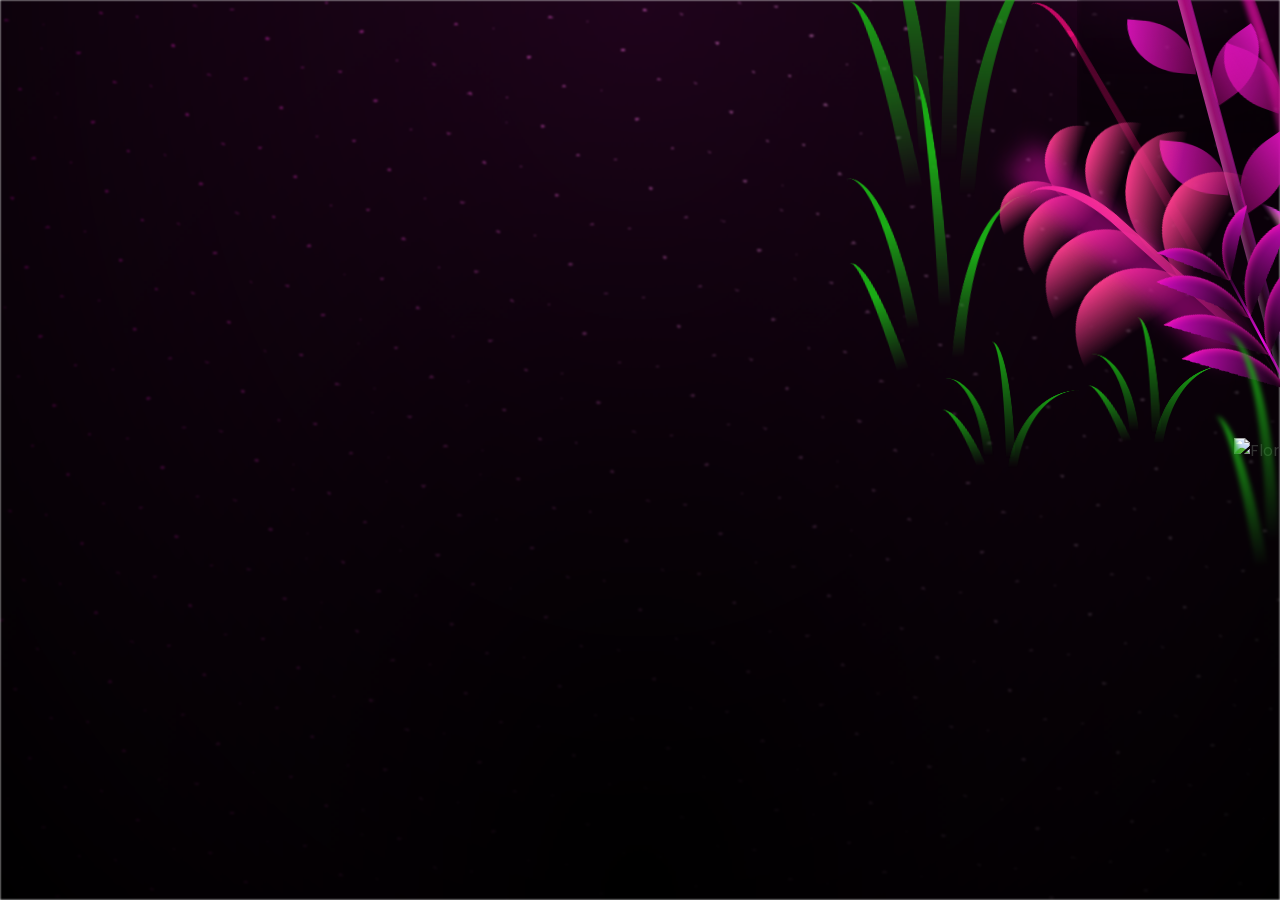
==== index.html @ 6b27789a "Update index.html" ====
<!DOCTYPE html>
<html lang="es">
  <head>
   
  <!-- CSS -->
  <link rel="stylesheet" href="style.css">
  <link rel="stylesheet" href="main.css">  

  <!-- JavaScript -->
  <script src="main.js" defer></script> 

    <meta charset="UTF-8" />
    <meta http-equiv="X-UA-Compatible" content="IE=edge" />
    <meta name="viewport" content="width=device-width, initial-scale=1.0" />
    <link rel="stylesheet" href="css/main.css" />
    <link rel="icon" href="img/flowers.png" type="image/x-icon" />
    <title>Flower</title>
  </head>
  <body class="container">
    <audio src="sound/ChristianBasso&HaienQiu-Flowers.mp3" autoplay></audio>
    <div id="lyrics">
     
    </div>
    
  <div class="img-container">
  <img src="img/flowers.png" alt="Flor">
</div>

    <div class="night"></div>
    <div class="flowers">
      <div class="flower flower--1">
        <div class="flower__leafs flower__leafs--1">
          <div class="flower__leaf flower__leaf--1"></div>
          <div class="flower__leaf flower__leaf--2"></div>
          <div class="flower__leaf flower__leaf--3"></div>
          <div class="flower__leaf flower__leaf--4"></div>
          <div class="flower__white-circle"></div>

          <div class="flower__light flower__light--1"></div>
          <div class="flower__light flower__light--2"></div>
          <div class="flower__light flower__light--3"></div>
          <div class="flower__light flower__light--4"></div>
          <div class="flower__light flower__light--5"></div>
          <div class="flower__light flower__light--6"></div>
          <div class="flower__light flower__light--7"></div>
          <div class="flower__light flower__light--8"></div>
        </div>
        <div class="flower__line">
          <div class="flower__line__leaf flower__line__leaf--1"></div>
          <div class="flower__line__leaf flower__line__leaf--2"></div>
          <div class="flower__line__leaf flower__line__leaf--3"></div>
          <div class="flower__line__leaf flower__line__leaf--4"></div>
          <div class="flower__line__leaf flower__line__leaf--5"></div>
          <div class="flower__line__leaf flower__line__leaf--6"></div>
        </div>
      </div>

      <div class="flower flower--2">
        <div class="flower__leafs flower__leafs--2">
          <div class="flower__leaf flower__leaf--1"></div>
          <div class="flower__leaf flower__leaf--2"></div>
          <div class="flower__leaf flower__leaf--3"></div>
          <div class="flower__leaf flower__leaf--4"></div>
          <div class="flower__white-circle"></div>

          <div class="flower__light flower__light--1"></div>
          <div class="flower__light flower__light--2"></div>
          <div class="flower__light flower__light--3"></div>
          <div class="flower__light flower__light--4"></div>
          <div class="flower__light flower__light--5"></div>
          <div class="flower__light flower__light--6"></div>
          <div class="flower__light flower__light--7"></div>
          <div class="flower__light flower__light--8"></div>
        </div>
        <div class="flower__line">
          <div class="flower__line__leaf flower__line__leaf--1"></div>
          <div class="flower__line__leaf flower__line__leaf--2"></div>
          <div class="flower__line__leaf flower__line__leaf--3"></div>
          <div class="flower__line__leaf flower__line__leaf--4"></div>
        </div>
      </div>

      <div class="flower flower--3">
        <div class="flower__leafs flower__leafs--3">
          <div class="flower__leaf flower__leaf--1"></div>
          <div class="flower__leaf flower__leaf--2"></div>
          <div class="flower__leaf flower__leaf--3"></div>
          <div class="flower__leaf flower__leaf--4"></div>
          <div class="flower__white-circle"></div>

          <div class="flower__light flower__light--1"></div>
          <div class="flower__light flower__light--2"></div>
          <div class="flower__light flower__light--3"></div>
          <div class="flower__light flower__light--4"></div>
          <div class="flower__light flower__light--5"></div>
          <div class="flower__light flower__light--6"></div>
          <div class="flower__light flower__light--7"></div>
          <div class="flower__light flower__light--8"></div>
        </div>
        <div class="flower__line">
          <div class="flower__line__leaf flower__line__leaf--1"></div>
          <div class="flower__line__leaf flower__line__leaf--2"></div>
          <div class="flower__line__leaf flower__line__leaf--3"></div>
          <div class="flower__line__leaf flower__line__leaf--4"></div>
        </div>
      </div>

      <div class="grow-ans" style="--d: 1.2s">
        <div class="flower__g-long">
          <div class="flower__g-long__top"></div>
          <div class="flower__g-long__bottom"></div>
        </div>
      </div>

      <div class="growing-grass">
        <div class="flower__grass flower__grass--1">
          <div class="flower__grass--top"></div>
          <div class="flower__grass--bottom"></div>
          <div class="flower__grass__leaf flower__grass__leaf--1"></div>
          <div class="flower__grass__leaf flower__grass__leaf--2"></div>
          <div class="flower__grass__leaf flower__grass__leaf--3"></div>
          <div class="flower__grass__leaf flower__grass__leaf--4"></div>
          <div class="flower__grass__leaf flower__grass__leaf--5"></div>
          <div class="flower__grass__leaf flower__grass__leaf--6"></div>
          <div class="flower__grass__leaf flower__grass__leaf--7"></div>
          <div class="flower__grass__leaf flower__grass__leaf--8"></div>
          <div class="flower__grass__overlay"></div>
        </div>
      </div>

      <div class="growing-grass">
        <div class="flower__grass flower__grass--2">
          <div class="flower__grass--top"></div>
          <div class="flower__grass--bottom"></div>
          <div class="flower__grass__leaf flower__grass__leaf--1"></div>
          <div class="flower__grass__leaf flower__grass__leaf--2"></div>
          <div class="flower__grass__leaf flower__grass__leaf--3"></div>
          <div class="flower__grass__leaf flower__grass__leaf--4"></div>
          <div class="flower__grass__leaf flower__grass__leaf--5"></div>
          <div class="flower__grass__leaf flower__grass__leaf--6"></div>
          <div class="flower__grass__leaf flower__grass__leaf--7"></div>
          <div class="flower__grass__leaf flower__grass__leaf--8"></div>
          <div class="flower__grass__overlay"></div>
        </div>
      </div>

      <div class="grow-ans" style="--d: 2.4s">
        <div class="flower__g-right flower__g-right--1">
          <div class="leaf"></div>
        </div>
      </div>

      <div class="grow-ans" style="--d: 2.8s">
        <div class="flower__g-right flower__g-right--2">
          <div class="leaf"></div>
        </div>
      </div>

      <div class="grow-ans" style="--d: 2.8s">
        <div class="flower__g-front">
          <div
            class="flower__g-front__leaf-wrapper flower__g-front__leaf-wrapper--1"
          >
            <div class="flower__g-front__leaf"></div>
          </div>
          <div
            class="flower__g-front__leaf-wrapper flower__g-front__leaf-wrapper--2"
          >
            <div class="flower__g-front__leaf"></div>
          </div>
          <div
            class="flower__g-front__leaf-wrapper flower__g-front__leaf-wrapper--3"
          >
            <div class="flower__g-front__leaf"></div>
          </div>
          <div
            class="flower__g-front__leaf-wrapper flower__g-front__leaf-wrapper--4"
          >
            <div class="flower__g-front__leaf"></div>
          </div>
          <div
            class="flower__g-front__leaf-wrapper flower__g-front__leaf-wrapper--5"
          >
            <div class="flower__g-front__leaf"></div>
          </div>
          <div
            class="flower__g-front__leaf-wrapper flower__g-front__leaf-wrapper--6"
          >
            <div class="flower__g-front__leaf"></div>
          </div>
          <div
            class="flower__g-front__leaf-wrapper flower__g-front__leaf-wrapper--7"
          >
            <div class="flower__g-front__leaf"></div>
          </div>
          <div
            class="flower__g-front__leaf-wrapper flower__g-front__leaf-wrapper--8"
          >
            <div class="flower__g-front__leaf"></div>
          </div>
          <div class="flower__g-front__line"></div>
        </div>
      </div>

      <div class="grow-ans" style="--d: 3.2s">
        <div class="flower__g-fr">
          <div class="leaf"></div>
          <div class="flower__g-fr__leaf flower__g-fr__leaf--1"></div>
          <div class="flower__g-fr__leaf flower__g-fr__leaf--2"></div>
          <div class="flower__g-fr__leaf flower__g-fr__leaf--3"></div>
          <div class="flower__g-fr__leaf flower__g-fr__leaf--4"></div>
          <div class="flower__g-fr__leaf flower__g-fr__leaf--5"></div>
          <div class="flower__g-fr__leaf flower__g-fr__leaf--6"></div>
          <div class="flower__g-fr__leaf flower__g-fr__leaf--7"></div>
          <div class="flower__g-fr__leaf flower__g-fr__leaf--8"></div>
        </div>
      </div>

      <div class="long-g long-g--0">
        <div class="grow-ans" style="--d: 3s">
          <div class="leaf leaf--0"></div>
        </div>
        <div class="grow-ans" style="--d: 2.2s">
          <div class="leaf leaf--1"></div>
        </div>
        <div class="grow-ans" style="--d: 3.4s">
          <div class="leaf leaf--2"></div>
        </div>
        <div class="grow-ans" style="--d: 3.6s">
          <div class="leaf leaf--3"></div>
        </div>
      </div>

      <div class="long-g long-g--1">
        <div class="grow-ans" style="--d: 3.6s">
          <div class="leaf leaf--0"></div>
        </div>
        <div class="grow-ans" style="--d: 3.8s">
          <div class="leaf leaf--1"></div>
        </div>
        <div class="grow-ans" style="--d: 4s">
          <div class="leaf leaf--2"></div>
        </div>
        <div class="grow-ans" style="--d: 4.2s">
          <div class="leaf leaf--3"></div>
        </div>
      </div>

      <div class="long-g long-g--2">
        <div class="grow-ans" style="--d: 4s">
          <div class="leaf leaf--0"></div>
        </div>
        <div class="grow-ans" style="--d: 4.2s">
          <div class="leaf leaf--1"></div>
        </div>
        <div class="grow-ans" style="--d: 4.4s">
          <div class="leaf leaf--2"></div>
        </div>
        <div class="grow-ans" style="--d: 4.6s">
          <div class="leaf leaf--3"></div>
        </div>
      </div>

      <div class="long-g long-g--3">
        <div class="grow-ans" style="--d: 4s">
          <div class="leaf leaf--0"></div>
        </div>
        <div class="grow-ans" style="--d: 4.2s">
          <div class="leaf leaf--1"></div>
        </div>
        <div class="grow-ans" style="--d: 3s">
          <div class="leaf leaf--2"></div>
        </div>
        <div class="grow-ans" style="--d: 3.6s">
          <div class="leaf leaf--3"></div>
        </div>
      </div>

      <div class="long-g long-g--4">
        <div class="grow-ans" style="--d: 4s">
          <div class="leaf leaf--0"></div>
        </div>
        <div class="grow-ans" style="--d: 4.2s">
          <div class="leaf leaf--1"></div>
        </div>
        <div class="grow-ans" style="--d: 3s">
          <div class="leaf leaf--2"></div>
        </div>
        <div class="grow-ans" style="--d: 3.6s">
          <div class="leaf leaf--3"></div>
        </div>
      </div>

      <div class="long-g long-g--5">
        <div class="grow-ans" style="--d: 4s">
          <div class="leaf leaf--0"></div>
        </div>
        <div class="grow-ans" style="--d: 4.2s">
          <div class="leaf leaf--1"></div>
        </div>
        <div class="grow-ans" style="--d: 3s">
          <div class="leaf leaf--2"></div>
        </div>
        <div class="grow-ans" style="--d: 3.6s">
          <div class="leaf leaf--3"></div>
        </div>
      </div>

      <div class="long-g long-g--6">
        <div class="grow-ans" style="--d: 4.2s">
          <div class="leaf leaf--0"></div>
        </div>
        <div class="grow-ans" style="--d: 4.4s">
          <div class="leaf leaf--1"></div>
        </div>
        <div class="grow-ans" style="--d: 4.6s">
          <div class="leaf leaf--2"></div>
        </div>
        <div class="grow-ans" style="--d: 4.8s">
          <div class="leaf leaf--3"></div>
        </div>
      </div>

      <div class="long-g long-g--7">
        <div class="grow-ans" style="--d: 3s">
          <div class="leaf leaf--0"></div>
        </div>
        <div class="grow-ans" style="--d: 3.2s">
          <div class="leaf leaf--1"></div>
        </div>
        <div class="grow-ans" style="--d: 3.5s">
          <div class="leaf leaf--2"></div>
        </div>
        <div class="grow-ans" style="--d: 3.6s">
          <div class="leaf leaf--3"></div>
        </div>
      </div>
    </div>
    <script src="anim.js"></script>
    <script src="main.js"></script>
  </body>
</html>
---- style.css ----
@import url('https://fonts.googleapis.com/css2?family=Poppins:ital,wght@0,500;1,900&display=swap');
*{
    font-family: 'Poppins',cursive;
}
body{
    color: azure;
    width: 100%;
    height: 82vh;
    display: flex;
    flex-direction: column;
    align-items: center;
    justify-content: center;
    background-color: black;
    /* padding-top: -30; */
}

.botones{
    padding: 9px;
    border-radius: 80px;
    background-color: transparent;
    border: none;
}

.botones a{
    background-color: #e90ade;
    padding: 9px;
    border-radius: 80px;
    -webkit-border-radius: 80px;
    -moz-border-radius: 80px;
    -ms-border-radius: 80px;
    -o-border-radius: 80px;

}

.botones a:focus{
    background-color: rgb(50, 194, 194);
}

.greetings{
    font-size: 7rem;
    font-weight: 900;
}
.greetings > span{
    animation: glow 2.5s ease-in-out infinite;
}
@keyframes glow{
    0%, 100%{
        color: #fff;
        text-shadow: 0 0 12px #39c6d6, 0 0 50px #39c6d6, 0 0 100px #39c6d6;
    }
    10%, 90%{
        color: #dd108e;
        text-shadow: none;
    }
}
.greetings > span:nth-child(2){
    animation-delay: .2s ;
}
.greetings > span:nth-child(3){
    animation-delay: .4s ;
}
.greetings > span:nth-child(4){
    animation-delay: .6s;
}
.greetings > span:nth-child(5){
    animation-delay: .8s;
}
.greetings > span:nth-child(6){
    animation-delay: 1s;
}

.description{
    font-size: 1.5rem;
    margin-bottom: 20px;
}

.button a{
    text-decoration: none;
    font-size: 1rem;
    color: #ca159d;
}

@media screen and (max-width:574px){
    .greetings{
        display: block;
        font-size: 4rem;
        font-weight: 800;
        text-align: center;
    }
    .description{
        font-size: 2rem;
    }
    
    .button a{
        font-size: 1rem;
    }
}
---- main.css ----
*,
*::after,
*::before {
  padding: 0;
  margin: 0;
  box-sizing: border-box;
}

:root {
  --dark-color: #000;
}

body {
  display: flex;
  align-items: flex-end;
  justify-content: center;
  min-height: 100vh;
  background-color: var(--dark-color);
  overflow: hidden;
  perspective: 1000px;
}

#lyrics {
  font-size: 28px;
  font-family: "Franklin Gothic Medium", "Arial Narrow", Arial, sans-serif;
  color: white;
  position: absolute;
  margin-bottom: 20%;
  z-index: 1;
  font-weight: bold;
  letter-spacing: 4px;
}
@media only screen and (max-width: 600px) {
  /* Estilos específicos para dispositivos com um ancho máximo de 600px */
  #lyrics {
      font-size: 14px; 
      margin-bottom: 530px;
      letter-spacing: 3px;
  }

}
.titulo {
  margin-bottom: 180px;
  font-family: "Arial Narrow", Arial, sans-serif;
  color: yellow;
  position: absolute;
  font-weight: bold;
  letter-spacing: 10px;
  opacity: 0;
  animation: fadeIn 3s ease-in-out forwards;
  text-align: center;
}
@keyframes fadeIn {
  from {
    opacity: 0;
  }
  to {
    opacity: 1;
  }
}

.night {
  z-index: -1;
  position: absolute;
  left: 50%;
  top: 0;
  transform: translateX(-50%);
  width: 100%;
  height: 100%;
  filter: blur(0.1vmin);
  background-image: radial-gradient(
      ellipse at top,
      transparent 0%,
      var(--dark-color)
    ),
    radial-gradient(
      ellipse at bottom,
      var(--dark-color),
      rgba(224, 26, 198, 0.2)
    ),
    repeating-linear-gradient(
      220deg,
      rgb(0, 0, 0) 0px,
      rgb(0, 0, 0) 19px,
      transparent 19px,
      transparent 22px
    ),
    repeating-linear-gradient(
      189deg,
      rgb(0, 0, 0) 0px,
      rgb(0, 0, 0) 19px,
      transparent 19px,
      transparent 22px
    ),
    repeating-linear-gradient(
      148deg,
      rgb(0, 0, 0) 0px,
      rgb(0, 0, 0) 19px,
      transparent 19px,
      transparent 22px
    ),
    linear-gradient(90deg, rgb(255, 0, 212), rgb(240, 240, 240));
}

.flowers {
  position: relative;
  transform: scale(0.9);
  /*margin-bottom: 100px;
  */
}

@media only screen and (max-width: 600px) {
  /* Estilos específicos para dispositivos con un ancho máximo de 600px */
.flowers {
      font-size: 14px;
      margin-bottom: 35%;
      letter-spacing: 3px;
      transform: scale(1.0);
}

}

.flower {
  position: absolute;
  bottom: 10vmin;
  transform-origin: bottom center;
  z-index: 10;
  --fl-speed: 0.8s;
}
.flower--1 {
  -webkit-animation: moving-flower-1 4s linear infinite;
  animation: moving-flower-1 4s linear infinite;
}
.flower--1 .flower__line {
  height: 70vmin;
  -webkit-animation-delay: 0.3s;
  animation-delay: 0.3s;
}
.flower--1 .flower__line__leaf--1 {
  -webkit-animation: blooming-leaf-right var(--fl-speed) 1.6s backwards;
  animation: blooming-leaf-right var(--fl-speed) 1.6s backwards;
}
.flower--1 .flower__line__leaf--2 {
  -webkit-animation: blooming-leaf-right var(--fl-speed) 1.4s backwards;
  animation: blooming-leaf-right var(--fl-speed) 1.4s backwards;
}
.flower--1 .flower__line__leaf--3 {
  -webkit-animation: blooming-leaf-left var(--fl-speed) 1.2s backwards;
  animation: blooming-leaf-left var(--fl-speed) 1.2s backwards;
}
.flower--1 .flower__line__leaf--4 {
  -webkit-animation: blooming-leaf-left var(--fl-speed) 1s backwards;
  animation: blooming-leaf-left var(--fl-speed) 1s backwards;
}
.flower--1 .flower__line__leaf--5 {
  -webkit-animation: blooming-leaf-right var(--fl-speed) 1.8s backwards;
  animation: blooming-leaf-right var(--fl-speed) 1.8s backwards;
}
.flower--1 .flower__line__leaf--6 {
  -webkit-animation: blooming-leaf-left var(--fl-speed) 2s backwards;
  animation: blooming-leaf-left var(--fl-speed) 2s backwards;
}
.flower--2 {
  left: 50%;
  transform: rotate(20deg);
  -webkit-animation: moving-flower-2 4s linear infinite;
  animation: moving-flower-2 4s linear infinite;
}
.flower--2 .flower__line {
  height: 60vmin;
  -webkit-animation-delay: 0.6s;
  animation-delay: 0.6s;
}
.flower--2 .flower__line__leaf--1 {
  -webkit-animation: blooming-leaf-right var(--fl-speed) 1.9s backwards;
  animation: blooming-leaf-right var(--fl-speed) 1.9s backwards;
}
.flower--2 .flower__line__leaf--2 {
  -webkit-animation: blooming-leaf-right var(--fl-speed) 1.7s backwards;
  animation: blooming-leaf-right var(--fl-speed) 1.7s backwards;
}
.flower--2 .flower__line__leaf--3 {
  -webkit-animation: blooming-leaf-left var(--fl-speed) 1.5s backwards;
  animation: blooming-leaf-left var(--fl-speed) 1.5s backwards;
}
.flower--2 .flower__line__leaf--4 {
  -webkit-animation: blooming-leaf-left var(--fl-speed) 1.3s backwards;
  animation: blooming-leaf-left var(--fl-speed) 1.3s backwards;
}
.flower--3 {
  left: 50%;
  transform: rotate(-15deg);
  -webkit-animation: moving-flower-3 4s linear infinite;
  animation: moving-flower-3 4s linear infinite;
}
.flower--3 .flower__line {
  -webkit-animation-delay: 0.9s;
  animation-delay: 0.9s;
}
.flower--3 .flower__line__leaf--1 {
  -webkit-animation: blooming-leaf-right var(--fl-speed) 2.5s backwards;
  animation: blooming-leaf-right var(--fl-speed) 2.5s backwards;
}
.flower--3 .flower__line__leaf--2 {
  -webkit-animation: blooming-leaf-right var(--fl-speed) 2.3s backwards;
  animation: blooming-leaf-right var(--fl-speed) 2.3s backwards;
}
.flower--3 .flower__line__leaf--3 {
  -webkit-animation: blooming-leaf-left var(--fl-speed) 2.1s backwards;
  animation: blooming-leaf-left var(--fl-speed) 2.1s backwards;
}
.flower--3 .flower__line__leaf--4 {
  -webkit-animation: blooming-leaf-left var(--fl-speed) 1.9s backwards;
  animation: blooming-leaf-left var(--fl-speed) 1.9s backwards;
}
.flower__leafs {
  position: relative;
  -webkit-animation: blooming-flower 2s backwards;
  animation: blooming-flower 2s backwards;
}
.flower__leafs--1 {
  -webkit-animation-delay: 1.1s;
  animation-delay: 1.1s;
}
.flower__leafs--2 {
  -webkit-animation-delay: 1.4s;
  animation-delay: 1.4s;
}
.flower__leafs--3 {
  -webkit-animation-delay: 1.7s;
  animation-delay: 1.7s;
}
.flower__leafs::after {
  content: "";
  position: absolute;
  left: 0;
  top: 0;
  transform: translate(-50%, -100%);
  width: 8vmin;
  height: 8vmin;
  background-color: #eb10e0;
  /* background-color: #fd2525; */
  filter: blur(10vmin);
}
.flower__leaf {
  position: absolute;
  bottom: 0;
  left: 50%;
  width: 8vmin;
  height: 11vmin;
  border-radius: 51% 49% 47% 53%/44% 45% 55% 69%;
  background-color: #eb25fd;
  background-color: #dd0bb0;
  transform-origin: bottom center;
  opacity: 0.9;
  box-shadow: inset 0 0 2vmin rgba(207, 8, 164, 0.959);
}
.flower__leaf--1 {
  transform: translate(-10%, 1%) rotateY(40deg) rotateX(-50deg);
}
.flower__leaf--2 {
  transform: translate(-50%, -4%) rotateX(40deg);
}
.flower__leaf--3 {
  transform: translate(-90%, 0%) rotateY(45deg) rotateX(50deg);
}
.flower__leaf--4 {
  width: 8vmin;
  height: 8vmin;
  transform-origin: bottom left;
  border-radius: 4vmin 10vmin 4vmin 4vmin;
  transform: translate(0%, 18%) rotateX(70deg) rotate(-43deg);
  background-color: #dd0bb0;
  z-index: 1;
  opacity: 0.8;
}
.flower__white-circle {
  position: absolute;
  left: -3.5vmin;
  top: -3vmin;
  width: 9vmin;
  height: 4vmin;
  border-radius: 50%;
  background-color: #fff;
}
.flower__white-circle::after {
  content: "";
  position: absolute;
  left: 50%;
  top: 45%;
  transform: translate(-50%, -50%);
  width: 60%;
  height: 60%;
  border-radius: inherit;
  background-image: repeating-linear-gradient(
      135deg,
      rgb(255, 13, 223) 0px,
      rgba(0, 0, 0, 0.03) 1px,
      transparent 1px,
      transparent 12px
    ),
    repeating-linear-gradient(
      45deg,
      rgba(0, 0, 0, 0.03) 0px,
      rgba(0, 0, 0, 0.03) 1px,
      transparent 1px,
      transparent 12px
    ),
    repeating-linear-gradient(
      67.5deg,
      rgba(0, 0, 0, 0.03) 0px,
      rgba(0, 0, 0, 0.03) 1px,
      transparent 1px,
      transparent 12px
    ),
    repeating-linear-gradient(
      135deg,
      rgba(0, 0, 0, 0.03) 0px,
      rgba(0, 0, 0, 0.03) 1px,
      transparent 1px,
      transparent 12px
    ),
    repeating-linear-gradient(
      45deg,
      rgba(0, 0, 0, 0.03) 0px,
      rgba(0, 0, 0, 0.03) 1px,
      transparent 1px,
      transparent 12px
    ),
    repeating-linear-gradient(
      112.5deg,
      rgba(0, 0, 0, 0.03) 0px,
      rgba(0, 0, 0, 0.03) 1px,
      transparent 1px,
      transparent 12px
    ),
    repeating-linear-gradient(
      112.5deg,
      rgba(0, 0, 0, 0.03) 0px,
      rgba(0, 0, 0, 0.03) 1px,
      transparent 1px,
      transparent 12px
    ),
    repeating-linear-gradient(
      45deg,
      rgba(0, 0, 0, 0.03) 0px,
      rgba(0, 0, 0, 0.03) 1px,
      transparent 1px,
      transparent 12px
    ),
    repeating-linear-gradient(
      22.5deg,
      rgba(0, 0, 0, 0.03) 0px,
      rgba(0, 0, 0, 0.03) 1px,
      transparent 1px,
      transparent 12px
    ),
    repeating-linear-gradient(
      45deg,
      rgba(0, 0, 0, 0.03) 0px,
      rgba(0, 0, 0, 0.03) 1px,
      transparent 1px,
      transparent 12px
    ),
    repeating-linear-gradient(
      22.5deg,
      rgba(0, 0, 0, 0.03) 0px,
      rgba(0, 0, 0, 0.03) 1px,
      transparent 1px,
      transparent 12px
    ),
    repeating-linear-gradient(
      135deg,
      rgba(0, 0, 0, 0.03) 0px,
      rgba(0, 0, 0, 0.03) 1px,
      transparent 1px,
      transparent 12px
    ),
    repeating-linear-gradient(
      157.5deg,
      rgba(0, 0, 0, 0.03) 0px,
      rgba(0, 0, 0, 0.03) 1px,
      transparent 1px,
      transparent 12px
    ),
    repeating-linear-gradient(
      67.5deg,
      rgba(0, 0, 0, 0.03) 0px,
      rgba(0, 0, 0, 0.03) 1px,
      transparent 1px,
      transparent 12px
    ),
    repeating-linear-gradient(
      67.5deg,
      rgba(0, 0, 0, 0.03) 0px,
      rgba(0, 0, 0, 0.03) 1px,
      transparent 1px,
      transparent 12px
    ),
    linear-gradient(90deg, rgb(241, 223, 237), rgb(214, 13, 171));
}
.flower__line {
  height: 55vmin;
  width: 1.5vmin;
  background-image: linear-gradient(
      to left,
      rgba(126, 53, 185, 0.2),
      transparent,
      rgba(255, 255, 255, 0.2)
    ),
    linear-gradient(to top, transparent 10%, #94116d, #a80672);
  box-shadow: inset 0 0 2px rgba(201, 2, 184, 0.5);
  -webkit-animation: grow-flower-tree 4s backwards;
  animation: grow-flower-tree 4s backwards;
}
.flower__line__leaf {
  --w: 7vmin;
  --h: calc(var(--w) + 2vmin);
  position: absolute;
  top: 20%;
  left: 90%;
  width: var(--w);
  height: var(--h);
  border-top-right-radius: var(--h);
  border-bottom-left-radius: var(--h);
  background-image: linear-gradient(to top, rgba(214, 10, 153, 0.4), #cf11b0);
}
.flower__line__leaf--1 {
  transform: rotate(70deg) rotateY(30deg);
}
.flower__line__leaf--2 {
  top: 45%;
  transform: rotate(70deg) rotateY(30deg);
}
.flower__line__leaf--3,
.flower__line__leaf--4,
.flower__line__leaf--6 {
  border-top-right-radius: 0;
  border-bottom-left-radius: 0;
  border-top-left-radius: var(--h);
  border-bottom-right-radius: var(--h);
  left: -460%;
  top: 12%;
  transform: rotate(-70deg) rotateY(30deg);
}
.flower__line__leaf--4 {
  top: 40%;
}
.flower__line__leaf--5 {
  top: 0;
  transform-origin: left;
  transform: rotate(70deg) rotateY(30deg) scale(0.6);
}
.flower__line__leaf--6 {
  top: -2%;
  left: -450%;
  transform-origin: right;
  transform: rotate(-70deg) rotateY(30deg) scale(0.6);
}
.flower__light {
  position: absolute;
  bottom: 0vmin;
  width: 1vmin;
  height: 1vmin;
  background-color: rgb(165, 25, 165);
  border-radius: 50%;
  filter: blur(0.2vmin);
  -webkit-animation: light-ans 4s linear infinite backwards;
  animation: light-ans 4s linear infinite backwards;
}
.flower__light:nth-child(odd) {
  background-color: #dc67e0;
}
.flower__light--1 {
  left: -2vmin;
  -webkit-animation-delay: 1s;
  animation-delay: 1s;
}
.flower__light--2 {
  left: 3vmin;
  -webkit-animation-delay: 0.5s;
  animation-delay: 0.5s;
}
.flower__light--3 {
  left: -6vmin;
  -webkit-animation-delay: 0.3s;
  animation-delay: 0.3s;
}
.flower__light--4 {
  left: 6vmin;
  -webkit-animation-delay: 0.9s;
  animation-delay: 0.9s;
}
.flower__light--5 {
  left: -1vmin;
  -webkit-animation-delay: 1.5s;
  animation-delay: 1.5s;
}
.flower__light--6 {
  left: -4vmin;
  -webkit-animation-delay: 3s;
  animation-delay: 3s;
}
.flower__light--7 {
  left: 3vmin;
  -webkit-animation-delay: 2s;
  animation-delay: 2s;
}
.flower__light--8 {
  left: -6vmin;
  -webkit-animation-delay: 3.5s;
  animation-delay: 3.5s;
}
.flower__grass {
  --c: #f53a88;
  --line-w: 1.5vmin;
  position: absolute;
  bottom: 12vmin;
  left: -7vmin;
  display: flex;
  flex-direction: column;
  align-items: flex-end;
  z-index: 20;
  transform-origin: bottom center;
  transform: rotate(-48deg) rotateY(40deg);
}
.flower__grass--1 {
  -webkit-animation: moving-grass 2s linear infinite;
  animation: moving-grass 2s linear infinite;
}
.flower__grass--2 {
  left: 2vmin;
  bottom: 10vmin;
  transform: scale(0.5) rotate(75deg) rotateX(10deg) rotateY(-200deg);
  opacity: 0.8;
  z-index: 0;
  -webkit-animation: moving-grass--2 1.5s linear infinite;
  animation: moving-grass--2 1.5s linear infinite;
}
.flower__grass--top {
  width: 7vmin;
  height: 10vmin;
  border-top-right-radius: 100%;
  border-right: var(--line-w) solid var(--c);
  transform-origin: bottom center;
  transform: rotate(-2deg);
}
.flower__grass--bottom {
  margin-top: -2px;
  width: var(--line-w);
  height: 25vmin;
  background-image: linear-gradient(to top, transparent, var(--c));
}
.flower__grass__leaf {
  --size: 10vmin;
  position: absolute;
  width: calc(var(--size) * 2.1);
  height: var(--size);
  border-top-left-radius: var(--size);
  border-top-right-radius: var(--size);
  background-image: linear-gradient(
    to top,
    transparent,
    transparent 30%,
    var(--c)
  );
  z-index: 100;
}
.flower__grass__leaf--1 {
  top: -6%;
  left: 30%;
  --size: 6vmin;
  transform: rotate(-20deg);
  -webkit-animation: growing-grass-ans--1 2s 2.6s backwards;
  animation: growing-grass-ans--1 2s 2.6s backwards;
}
@-webkit-keyframes growing-grass-ans--1 {
  0% {
    transform-origin: bottom left;
    transform: rotate(-20deg) scale(0);
  }
}
@keyframes growing-grass-ans--1 {
  0% {
    transform-origin: bottom left;
    transform: rotate(-20deg) scale(0);
  }
}
.flower__grass__leaf--2 {
  top: -5%;
  left: -110%;
  --size: 6vmin;
  transform: rotate(10deg);
  -webkit-animation: growing-grass-ans--2 2s 2.4s linear backwards;
  animation: growing-grass-ans--2 2s 2.4s linear backwards;
}
@-webkit-keyframes growing-grass-ans--2 {
  0% {
    transform-origin: bottom right;
    transform: rotate(10deg) scale(0);
  }
}
@keyframes growing-grass-ans--2 {
  0% {
    transform-origin: bottom right;
    transform: rotate(10deg) scale(0);
  }
}
.flower__grass__leaf--3 {
  top: 5%;
  left: 60%;
  --size: 8vmin;
  transform: rotate(-18deg) rotateX(-20deg);
  -webkit-animation: growing-grass-ans--3 2s 2.2s linear backwards;
  animation: growing-grass-ans--3 2s 2.2s linear backwards;
}
@-webkit-keyframes growing-grass-ans--3 {
  0% {
    transform-origin: bottom left;
    transform: rotate(-18deg) rotateX(-20deg) scale(0);
  }
}
@keyframes growing-grass-ans--3 {
  0% {
    transform-origin: bottom left;
    transform: rotate(-18deg) rotateX(-20deg) scale(0);
  }
}
.flower__grass__leaf--4 {
  top: 6%;
  left: -135%;
  --size: 8vmin;
  transform: rotate(2deg);
  -webkit-animation: growing-grass-ans--4 2s 2s linear backwards;
  animation: growing-grass-ans--4 2s 2s linear backwards;
}
@-webkit-keyframes growing-grass-ans--4 {
  0% {
    transform-origin: bottom right;
    transform: rotate(2deg) scale(0);
  }
}
@keyframes growing-grass-ans--4 {
  0% {
    transform-origin: bottom right;
    transform: rotate(2deg) scale(0);
  }
}
.flower__grass__leaf--5 {
  top: 20%;
  left: 60%;
  --size: 10vmin;
  transform: rotate(-24deg) rotateX(-20deg);
  -webkit-animation: growing-grass-ans--5 2s 1.8s linear backwards;
  animation: growing-grass-ans--5 2s 1.8s linear backwards;
}
@-webkit-keyframes growing-grass-ans--5 {
  0% {
    transform-origin: bottom left;
    transform: rotate(-24deg) rotateX(-20deg) scale(0);
  }
}
@keyframes growing-grass-ans--5 {
  0% {
    transform-origin: bottom left;
    transform: rotate(-24deg) rotateX(-20deg) scale(0);
  }
}
.flower__grass__leaf--6 {
  top: 22%;
  left: -180%;
  --size: 10vmin;
  transform: rotate(10deg);
  -webkit-animation: growing-grass-ans--6 2s 1.6s linear backwards;
  animation: growing-grass-ans--6 2s 1.6s linear backwards;
}
@-webkit-keyframes growing-grass-ans--6 {
  0% {
    transform-origin: bottom right;
    transform: rotate(10deg) scale(0);
  }
}
@keyframes growing-grass-ans--6 {
  0% {
    transform-origin: bottom right;
    transform: rotate(10deg) scale(0);
  }
}
.flower__grass__leaf--7 {
  top: 39%;
  left: 70%;
  --size: 10vmin;
  transform: rotate(-10deg);
  -webkit-animation: growing-grass-ans--7 2s 1.4s linear backwards;
  animation: growing-grass-ans--7 2s 1.4s linear backwards;
}
@-webkit-keyframes growing-grass-ans--7 {
  0% {
    transform-origin: bottom left;
    transform: rotate(-10deg) scale(0);
  }
}
@keyframes growing-grass-ans--7 {
  0% {
    transform-origin: bottom left;
    transform: rotate(-10deg) scale(0);
  }
}
.flower__grass__leaf--8 {
  top: 40%;
  left: -215%;
  --size: 11vmin;
  transform: rotate(10deg);
  -webkit-animation: growing-grass-ans--8 2s 1.2s linear backwards;
  animation: growing-grass-ans--8 2s 1.2s linear backwards;
}
@-webkit-keyframes growing-grass-ans--8 {
  0% {
    transform-origin: bottom right;
    transform: rotate(10deg) scale(0);
  }
}
@keyframes growing-grass-ans--8 {
  0% {
    transform-origin: bottom right;
    transform: rotate(10deg) scale(0);
  }
}
.flower__grass__overlay {
  position: absolute;
  top: -10%;
  right: 0%;
  width: 100%;
  height: 100%;
  background-color: #eb0bb370;
  filter: blur(1.5vmin);
  z-index: 100;
}
.flower__g-long {
  --w: 2vmin;
  --h: 6vmin;
  --c: #eb0b73ce;
  position: absolute;
  bottom: 10vmin;
  left: -3vmin;
  transform-origin: bottom center;
  transform: rotate(-30deg) rotateY(-20deg);
  display: flex;
  flex-direction: column;
  align-items: flex-end;
  -webkit-animation: flower-g-long-ans 3s linear infinite;
  animation: flower-g-long-ans 3s linear infinite;
}
@-webkit-keyframes flower-g-long-ans {
  0%,
  100% {
    transform: rotate(-30deg) rotateY(-20deg);
  }
  50% {
    transform: rotate(-32deg) rotateY(-20deg);
  }
}
@keyframes flower-g-long-ans {
  0%,
  100% {
    transform: rotate(-30deg) rotateY(-20deg);
  }
  50% {
    transform: rotate(-32deg) rotateY(-20deg);
  }
}
.flower__g-long__top {
  top: calc(var(--h) * -1);
  width: calc(var(--w) + 1vmin);
  height: var(--h);
  border-top-right-radius: 100%;
  border-right: 0.7vmin solid var(--c);
  transform: translate(-0.7vmin, 1vmin);
}
.flower__g-long__bottom {
  width: var(--w);
  height: 50vmin;
  transform-origin: bottom center;
  background-image: linear-gradient(to top, transparent 30%, var(--c));
  box-shadow: inset 0 0 2px rgba(197, 12, 120, 0.5);
  -webkit-clip-path: polygon(35% 0, 65% 1%, 100% 100%, 0% 100%);
  clip-path: polygon(35% 0, 65% 1%, 100% 100%, 0% 100%);
}
.flower__g-right {
  position: absolute;
  bottom: 6vmin;
  left: -2vmin;
  transform-origin: bottom left;
  transform: rotate(20deg);
}
.flower__g-right .leaf {
  width: 30vmin;
  height: 50vmin;
  border-top-left-radius: 100%;
  border-left: 2vmin solid #cf0c95;
  background-image: linear-gradient(
    to bottom,
    transparent,
    var(--dark-color) 60%
  );
  -webkit-mask-image: linear-gradient(to top, transparent 30%, #c71683 60%);
}
.flower__g-right--1 {
  -webkit-animation: flower-g-right-ans 2.5s linear infinite;
  animation: flower-g-right-ans 2.5s linear infinite;
}
.flower__g-right--2 {
  left: 5vmin;
  transform: rotateY(-180deg);
  -webkit-animation: flower-g-right-ans--2 3s linear infinite;
  animation: flower-g-right-ans--2 3s linear infinite;
}
.flower__g-right--2 .leaf {
  height: 75vmin;
  filter: blur(0.3vmin);
  opacity: 0.8;
}
@-webkit-keyframes flower-g-right-ans {
  0%,
  100% {
    transform: rotate(20deg);
  }
  50% {
    transform: rotate(24deg) rotateX(-20deg);
  }
}
@keyframes flower-g-right-ans {
  0%,
  100% {
    transform: rotate(20deg);
  }
  50% {
    transform: rotate(24deg) rotateX(-20deg);
  }
}
@-webkit-keyframes flower-g-right-ans--2 {
  0%,
  100% {
    transform: rotateY(-180deg) rotate(0deg) rotateX(-20deg);
  }
  50% {
    transform: rotateY(-180deg) rotate(6deg) rotateX(-20deg);
  }
}
@keyframes flower-g-right-ans--2 {
  0%,
  100% {
    transform: rotateY(-180deg) rotate(0deg) rotateX(-20deg);
  }
  50% {
    transform: rotateY(-180deg) rotate(6deg) rotateX(-20deg);
  }
}
.flower__g-front {
  position: absolute;
  bottom: 6vmin;
  left: 2.5vmin;
  z-index: 100;
  transform-origin: bottom center;
  transform: rotate(-28deg) rotateY(30deg) scale(1.04);
  -webkit-animation: flower__g-front-ans 2s linear infinite;
  animation: flower__g-front-ans 2s linear infinite;
}
@-webkit-keyframes flower__g-front-ans {
  0%,
  100% {
    transform: rotate(-28deg) rotateY(30deg) scale(1.04);
  }
  50% {
    transform: rotate(-35deg) rotateY(40deg) scale(1.04);
  }
}
@keyframes flower__g-front-ans {
  0%,
  100% {
    transform: rotate(-28deg) rotateY(30deg) scale(1.04);
  }
  50% {
    transform: rotate(-35deg) rotateY(40deg) scale(1.04);
  }
}
.flower__g-front__line {
  width: 0.3vmin;
  height: 20vmin;
  background-image: linear-gradient(
    to top,
    transparent,
    #eb0de0,
    transparent 100%
  );
  position: relative;
}
.flower__g-front__leaf-wrapper {
  position: absolute;
  top: 0;
  left: 0;
  transform-origin: bottom left;
  transform: rotate(10deg);
}
.flower__g-front__leaf-wrapper:nth-child(even) {
  left: 0vmin;
  transform: rotateY(-180deg) rotate(5deg);
  -webkit-animation: flower__g-front__leaf-left-ans 1s ease-in backwards;
  animation: flower__g-front__leaf-left-ans 1s ease-in backwards;
}
.flower__g-front__leaf-wrapper:nth-child(odd) {
  -webkit-animation: flower__g-front__leaf-ans 1s ease-in backwards;
  animation: flower__g-front__leaf-ans 1s ease-in backwards;
}
.flower__g-front__leaf-wrapper--1 {
  top: -8vmin;
  transform: scale(0.7);
  -webkit-animation: flower__g-front__leaf-ans 1s 5.5s ease-in backwards !important;
  animation: flower__g-front__leaf-ans 1s 5.5s ease-in backwards !important;
}
.flower__g-front__leaf-wrapper--2 {
  top: -8vmin;
  transform: rotateY(-180deg) scale(0.7) !important;
  -webkit-animation: flower__g-front__leaf-left-ans-2 1s 4.6s ease-in backwards !important;
  animation: flower__g-front__leaf-left-ans-2 1s 4.6s ease-in backwards !important;
}
.flower__g-front__leaf-wrapper--3 {
  top: -3vmin;
  -webkit-animation: flower__g-front__leaf-ans 1s 4.6s ease-in backwards;
  animation: flower__g-front__leaf-ans 1s 4.6s ease-in backwards;
}
.flower__g-front__leaf-wrapper--4 {
  top: -3vmin;
  transform: rotateY(-180deg) scale(0.9) !important;
  -webkit-animation: flower__g-front__leaf-left-ans-2 1s 4.6s ease-in backwards !important;
  animation: flower__g-front__leaf-left-ans-2 1s 4.6s ease-in backwards !important;
}
@-webkit-keyframes flower__g-front__leaf-left-ans-2 {
  0% {
    transform: rotateY(-180deg) scale(0);
  }
}
@keyframes flower__g-front__leaf-left-ans-2 {
  0% {
    transform: rotateY(-180deg) scale(0);
  }
}
.flower__g-front__leaf-wrapper--5,
.flower__g-front__leaf-wrapper--6 {
  top: 2vmin;
}
.flower__g-front__leaf-wrapper--7,
.flower__g-front__leaf-wrapper--8 {
  top: 6.5vmin;
}
.flower__g-front__leaf-wrapper--2 {
  -webkit-animation-delay: 5.2s !important;
  animation-delay: 5.2s !important;
}
.flower__g-front__leaf-wrapper--3 {
  -webkit-animation-delay: 4.9s !important;
  animation-delay: 4.9s !important;
}
.flower__g-front__leaf-wrapper--5 {
  -webkit-animation-delay: 4.3s !important;
  animation-delay: 4.3s !important;
}
.flower__g-front__leaf-wrapper--6 {
  -webkit-animation-delay: 4.1s !important;
  animation-delay: 4.1s !important;
}
.flower__g-front__leaf-wrapper--7 {
  -webkit-animation-delay: 3.8s !important;
  animation-delay: 3.8s !important;
}
.flower__g-front__leaf-wrapper--8 {
  -webkit-animation-delay: 3.5s !important;
  animation-delay: 3.5s !important;
}
@-webkit-keyframes flower__g-front__leaf-ans {
  0% {
    transform: rotate(10deg) scale(0);
  }
}
@keyframes flower__g-front__leaf-ans {
  0% {
    transform: rotate(10deg) scale(0);
  }
}
@-webkit-keyframes flower__g-front__leaf-left-ans {
  0% {
    transform: rotateY(-180deg) rotate(5deg) scale(0);
  }
}
@keyframes flower__g-front__leaf-left-ans {
  0% {
    transform: rotateY(-180deg) rotate(5deg) scale(0);
  }
}
.flower__g-front__leaf {
  width: 10vmin;
  height: 10vmin;
  border-radius: 100% 0% 0% 100%/100% 100% 0% 0%;
  box-shadow: inset 0 2px 1vmin hsl(318, 94%, 53%);
  background-image: linear-gradient(
      to bottom left,
      transparent,
      var(--dark-color)
    ),
    linear-gradient(to bottom right, #d60bc5 50%, transparent 50%, transparent);
  -webkit-mask-image: linear-gradient(
    to bottom right,
    #ff0dc3 50%,
    transparent 50%,
    transparent
  );
  mask-image: linear-gradient(
    to bottom right,
    #ff07d6 50%,
    transparent 50%,
    transparent
  );
}
.flower__g-fr {
  position: absolute;
  bottom: -4vmin;
  left: vmin;
  transform-origin: bottom left;
  z-index: 10;
  -webkit-animation: flower__g-fr-ans 2s linear infinite;
  animation: flower__g-fr-ans 2s linear infinite;
}
@-webkit-keyframes flower__g-fr-ans {
  0%,
  100% {
    transform: rotate(2deg);
  }
  50% {
    transform: rotate(4deg);
  }
}
@keyframes flower__g-fr-ans {
  0%,
  100% {
    transform: rotate(2deg);
  }
  50% {
    transform: rotate(4deg);
  }
}
.flower__g-fr .leaf {
  width: 30vmin;
  height: 50vmin;
  border-top-left-radius: 100%;
  border-left: 2vmin solid #df11f1;
  -webkit-mask-image: linear-gradient(to top, transparent 25%, #df11f1; 50%);
  position: relative;
  z-index: 1;
}
.flower__g-fr__leaf {
  position: absolute;
  top: 0;
  left: 0;
  width: 10vmin;
  height: 10vmin;
  border-radius: 100% 0% 0% 100%/100% 100% 0% 0%;
  box-shadow: inset 0 2px 1vmin #df11f1;(184deg, 97%, 58%, 0.2);
  background-image: linear-gradient(
      to bottom left,
      transparent,
      var(--dark-color) 98%
    ),
    linear-gradient(to bottom right, #ff99cc 45%, transparent 50%, transparent);
  -webkit-mask-image: linear-gradient(
    135deg,
    #159faa 40%,
    transparent 50%,
    transparent
  );
}
.flower__g-fr__leaf--1 {
  left: 20vmin;
  transform: rotate(45deg);
  -webkit-animation: flower__g-fr-leaft-ans-1 0.5s 5.2s linear backwards;
  animation: flower__g-fr-leaft-ans-1 0.5s 5.2s linear backwards;
}
@-webkit-keyframes flower__g-fr-leaft-ans-1 {
  0% {
    transform-origin: left;
    transform: rotate(45deg) scale(0);
  }
}
@keyframes flower__g-fr-leaft-ans-1 {
  0% {
    transform-origin: left;
    transform: rotate(45deg) scale(0);
  }
}
.flower__g-fr__leaf--2 {
  left: 12vmin;
  top: -7vmin;
  transform: rotate(25deg) rotateY(-180deg);
  -webkit-animation: flower__g-fr-leaft-ans-6 0.5s 5s linear backwards;
  animation: flower__g-fr-leaft-ans-6 0.5s 5s linear backwards;
}
.flower__g-fr__leaf--3 {
  left: 15vmin;
  top: 6vmin;
  transform: rotate(55deg);
  -webkit-animation: flower__g-fr-leaft-ans-5 0.5s 4.8s linear backwards;
  animation: flower__g-fr-leaft-ans-5 0.5s 4.8s linear backwards;
}
.flower__g-fr__leaf--4 {
  left: 6vmin;
  top: -2vmin;
  transform: rotate(25deg) rotateY(-180deg);
  -webkit-animation: flower__g-fr-leaft-ans-6 0.5s 4.6s linear backwards;
  animation: flower__g-fr-leaft-ans-6 0.5s 4.6s linear backwards;
}
.flower__g-fr__leaf--5 {
  left: 10vmin;
  top: 14vmin;
  transform: rotate(55deg);
  -webkit-animation: flower__g-fr-leaft-ans-5 0.5s 4.4s linear backwards;
  animation: flower__g-fr-leaft-ans-5 0.5s 4.4s linear backwards;
}
@-webkit-keyframes flower__g-fr-leaft-ans-5 {
  0% {
    transform-origin: left;
    transform: rotate(55deg) scale(0);
  }
}
@keyframes flower__g-fr-leaft-ans-5 {
  0% {
    transform-origin: left;
    transform: rotate(55deg) scale(0);
  }
}
.flower__g-fr__leaf--6 {
  left: 0vmin;
  top: 6vmin;
  transform: rotate(25deg) rotateY(-180deg);
  -webkit-animation: flower__g-fr-leaft-ans-6 0.5s 4.2s linear backwards;
  animation: flower__g-fr-leaft-ans-6 0.5s 4.2s linear backwards;
}
@-webkit-keyframes flower__g-fr-leaft-ans-6 {
  0% {
    transform-origin: right;
    transform: rotate(25deg) rotateY(-180deg) scale(0);
  }
}
@keyframes flower__g-fr-leaft-ans-6 {
  0% {
    transform-origin: right;
    transform: rotate(25deg) rotateY(-180deg) scale(0);
  }
}
.flower__g-fr__leaf--7 {
  left: 5vmin;
  top: 22vmin;
  transform: rotate(45deg);
  -webkit-animation: flower__g-fr-leaft-ans-7 0.5s 4s linear backwards;
  animation: flower__g-fr-leaft-ans-7 0.5s 4s linear backwards;
}
@-webkit-keyframes flower__g-fr-leaft-ans-7 {
  0% {
    transform-origin: left;
    transform: rotate(45deg) scale(0);
  }
}
@keyframes flower__g-fr-leaft-ans-7 {
  0% {
    transform-origin: left;
    transform: rotate(45deg) scale(0);
  }
}
.flower__g-fr__leaf--8 {
  left: -4vmin;
  top: 15vmin;
  transform: rotate(15deg) rotateY(-180deg);
  -webkit-animation: flower__g-fr-leaft-ans-8 0.5s 3.8s linear backwards;
  animation: flower__g-fr-leaft-ans-8 0.5s 3.8s linear backwards;
}
@-webkit-keyframes flower__g-fr-leaft-ans-8 {
  0% {
    transform-origin: right;
    transform: rotate(15deg) rotateY(-180deg) scale(0);
  }
}
@keyframes flower__g-fr-leaft-ans-8 {
  0% {
    transform-origin: right;
    transform: rotate(15deg) rotateY(-180deg) scale(0);
  }
}

.long-g {
  position: absolute;
  bottom: 25vmin;
  left: -42vmin;
  transform-origin: bottom left;
}
.long-g--1 {
  bottom: 0vmin;
  transform: scale(0.8) rotate(-5deg);
}
.long-g--1 .leaf {
  -webkit-mask-image: linear-gradient(
    to top,
    transparent 40%,
    #ce13c4 80%
  ) !important;
}
.long-g--1 .leaf--1 {
  --w: 5vmin;
  --h: 60vmin;
  left: -2vmin;
  transform: rotate(3deg) rotateY(-180deg);
}
.long-g--2,
.long-g--3 {
  bottom: -3vmin;
  left: -35vmin;
  transform-origin: center;
  transform: scale(0.6) rotateX(60deg);
}
.long-g--2 .leaf,
.long-g--3 .leaf {
  -webkit-mask-image: linear-gradient(
    to top,
    transparent 50%,
    #df11f1; 80%
  ) !important;
}
.long-g--2 .leaf--1,
.long-g--3 .leaf--1 {
  left: -1vmin;
  transform: rotateY(-180deg);
}
.long-g--3 {
  left: -17vmin;
  bottom: 0vmin;
}
.long-g--3 .leaf {
  -webkit-mask-image: linear-gradient(
    to top,
    transparent 40%,
    #df11f1;7 80%
  ) !important;
}
.long-g--4 {
  left: 25vmin;
  bottom: -3vmin;
  transform-origin: center;
  transform: scale(0.6) rotateX(60deg);
}
.long-g--4 .leaf {
  -webkit-mask-image: linear-gradient(
    to top,
    transparent 50%,
    #df11f1 80%
  ) !important;
}
.long-g--5 {
  left: 42vmin;
  bottom: 0vmin;
  transform: scale(0.8) rotate(2deg);
}
.long-g--6 {
  left: 0vmin;
  bottom: -20vmin;
  z-index: 100;
  filter: blur(0.3vmin);
  transform: scale(0.8) rotate(2deg);
}
.long-g--7 {
  left: 35vmin;
  bottom: 20vmin;
  z-index: -1;
  filter: blur(0.3vmin);
  transform: scale(0.6) rotate(2deg);
  opacity: 0.7;
}
.long-g .leaf {
  --w: 15vmin;
  --h: 40vmin;
  --c: #1aaa15;
  position: absolute;
  bottom: 0;
  width: var(--w);
  height: var(--h);
  border-top-left-radius: 100%;
  border-left: 2vmin solid var(--c);
  -webkit-mask-image: linear-gradient(
    to top,
    transparent 20%,
    var(--dark-color)
  );
  transform-origin: bottom center;
}
.long-g .leaf--0 {
  left: 2vmin;
  -webkit-animation: leaf-ans-1 4s linear infinite;
  animation: leaf-ans-1 4s linear infinite;
}
.long-g .leaf--1 {
  --w: 5vmin;
  --h: 60vmin;
  -webkit-animation: leaf-ans-1 4s linear infinite;
  animation: leaf-ans-1 4s linear infinite;
}
.long-g .leaf--2 {
  --w: 10vmin;
  --h: 40vmin;
  left: -0.5vmin;
  bottom: 5vmin;
  transform-origin: bottom left;
  transform: rotateY(-180deg);
  -webkit-animation: leaf-ans-2 3s linear infinite;
  animation: leaf-ans-2 3s linear infinite;
}
.long-g .leaf--3 {
  --w: 5vmin;
  --h: 30vmin;
  left: -1vmin;
  bottom: 3.2vmin;
  transform-origin: bottom left;
  transform: rotate(-10deg) rotateY(-180deg);
  -webkit-animation: leaf-ans-3 3s linear infinite;
  animation: leaf-ans-3 3s linear infinite;
}

@-webkit-keyframes leaf-ans-1 {
  0%,
  100% {
    transform: rotate(-5deg) scale(1);
  }
  50% {
    transform: rotate(5deg) scale(1.1);
  }
}

@keyframes leaf-ans-1 {
  0%,
  100% {
    transform: rotate(-5deg) scale(1);
  }
  50% {
    transform: rotate(5deg) scale(1.1);
  }
}
@-webkit-keyframes leaf-ans-2 {
  0%,
  100% {
    transform: rotateY(-180deg) rotate(5deg);
  }
  50% {
    transform: rotateY(-180deg) rotate(0deg) scale(1.1);
  }
}
@keyframes leaf-ans-2 {
  0%,
  100% {
    transform: rotateY(-180deg) rotate(5deg);
  }
  50% {
    transform: rotateY(-180deg) rotate(0deg) scale(1.1);
  }
}
@-webkit-keyframes leaf-ans-3 {
  0%,
  100% {
    transform: rotate(-10deg) rotateY(-180deg);
  }
  50% {
    transform: rotate(-20deg) rotateY(-180deg);
  }
}
@keyframes leaf-ans-3 {
  0%,
  100% {
    transform: rotate(-10deg) rotateY(-180deg);
  }
  50% {
    transform: rotate(-20deg) rotateY(-180deg);
  }
}
.grow-ans {
  -webkit-animation: grow-ans 2s var(--d) backwards;
  animation: grow-ans 2s var(--d) backwards;
}

@-webkit-keyframes grow-ans {
  0% {
    transform: scale(0);
    opacity: 0;
  }
}

@keyframes grow-ans {
  0% {
    transform: scale(0);
    opacity: 0;
  }
}
@-webkit-keyframes light-ans {
  0% {
    opacity: 0;
    transform: translateY(0vmin);
  }
  25% {
    opacity: 1;
    transform: translateY(-5vmin) translateX(-2vmin);
  }
  50% {
    opacity: 1;
    transform: translateY(-15vmin) translateX(2vmin);
    filter: blur(0.2vmin);
  }
  75% {
    transform: translateY(-20vmin) translateX(-2vmin);
    filter: blur(0.2vmin);
  }
  100% {
    transform: translateY(-30vmin);
    opacity: 0;
    filter: blur(1vmin);
  }
}
@keyframes light-ans {
  0% {
    opacity: 0;
    transform: translateY(0vmin);
  }
  25% {
    opacity: 1;
    transform: translateY(-5vmin) translateX(-2vmin);
  }
  50% {
    opacity: 1;
    transform: translateY(-15vmin) translateX(2vmin);
    filter: blur(0.2vmin);
  }
  75% {
    transform: translateY(-20vmin) translateX(-2vmin);
    filter: blur(0.2vmin);
  }
  100% {
    transform: translateY(-30vmin);
    opacity: 0;
    filter: blur(1vmin);
  }
}
@-webkit-keyframes moving-flower-1 {
  0%,
  100% {
    transform: rotate(2deg);
  }
  50% {
    transform: rotate(-2deg);
  }
}
@keyframes moving-flower-1 {
  0%,
  100% {
    transform: rotate(2deg);
  }
  50% {
    transform: rotate(-2deg);
  }
}
@-webkit-keyframes moving-flower-2 {
  0%,
  100% {
    transform: rotate(18deg);
  }
  50% {
    transform: rotate(14deg);
  }
}
@keyframes moving-flower-2 {
  0%,
  100% {
    transform: rotate(18deg);
  }
  50% {
    transform: rotate(14deg);
  }
}
@-webkit-keyframes moving-flower-3 {
  0%,
  100% {
    transform: rotate(-18deg);
  }
  50% {
    transform: rotate(-20deg) rotateY(-10deg);
  }
}
@keyframes moving-flower-3 {
  0%,
  100% {
    transform: rotate(-18deg);
  }
  50% {
    transform: rotate(-20deg) rotateY(-10deg);
  }
}
@-webkit-keyframes blooming-leaf-right {
  0% {
    transform-origin: left;
    transform: rotate(70deg) rotateY(30deg) scale(0);
  }
}
@keyframes blooming-leaf-right {
  0% {
    transform-origin: left;
    transform: rotate(70deg) rotateY(30deg) scale(0);
  }
}
@-webkit-keyframes blooming-leaf-left {
  0% {
    transform-origin: right;
    transform: rotate(-70deg) rotateY(30deg) scale(0);
  }
}
@keyframes blooming-leaf-left {
  0% {
    transform-origin: right;
    transform: rotate(-70deg) rotateY(30deg) scale(0);
  }
}
@-webkit-keyframes grow-flower-tree {
  0% {
    height: 0;
    border-radius: 1vmin;
  }
}
@keyframes grow-flower-tree {
  0% {
    height: 0;
    border-radius: 1vmin;
  }
}
@-webkit-keyframes blooming-flower {
  0% {
    transform: scale(0);
  }
}
@keyframes blooming-flower {
  0% {
    transform: scale(0);
  }
}
@-webkit-keyframes moving-grass {
  0%,
  100% {
    transform: rotate(-48deg) rotateY(40deg);
  }
  50% {
    transform: rotate(-50deg) rotateY(40deg);
  }
}
@keyframes moving-grass {
  0%,
  100% {
    transform: rotate(-48deg) rotateY(40deg);
  }
  50% {
    transform: rotate(-50deg) rotateY(40deg);
  }
}
@-webkit-keyframes moving-grass--2 {
  0%,
  100% {
    transform: scale(0.5) rotate(75deg) rotateX(10deg) rotateY(-200deg);
  }
  50% {
    transform: scale(0.5) rotate(79deg) rotateX(10deg) rotateY(-200deg);
  }
}
@keyframes moving-grass--2 {
  0%,
  100% {
    transform: scale(0.5) rotate(75deg) rotateX(10deg) rotateY(-200deg);
  }
  50% {
    transform: scale(0.5) rotate(79deg) rotateX(10deg) rotateY(-200deg);
  }
}
.growing-grass {
  -webkit-animation: growing-grass-ans 1s 2s backwards;
  animation: growing-grass-ans 1s 2s backwards;
}

@-webkit-keyframes growing-grass-ans {
  0% {
    transform: scale(0);
  }
}

@keyframes growing-grass-ans {
  0% {
    transform: scale(0);
  }
}
.container * {
  -webkit-animation-play-state: paused !important;
  animation-play-state: paused !important;
} /*# sourceMappingURL=main.css.map */


/* Reset de estilos básicos */
body, h1, p {
  margin: 0;
  padding: 0;
}

/* Estilos  */
body {
  font-family: 'Arial', sans-serif;
  background-color: #f7f7f7;
  color: #333;
}

.container {
  max-width: 1200px;
  margin: 0 auto;
  padding: 20px;
}

h1 {
  font-size: 2em;
  line-height: 1.5;
  margin-bottom: 20px;
}


@media screen and (max-width: 600px) {
 
  h1 {
      font-size: 1.5em;
  }
}

@media screen and (min-width: 601px) and (max-width: 1024px) {
  
  h1 {
      font-size: 1.8em;
  }
}

@media screen and (min-width: 1025px) {
 
  h1 {
      font-size: 2em;
  }
}
img {
  max-width: 100%;
  height: auto;
  display: block;
}
img {
  display: block;       /* tira espaçamento estranho */
  max-width: 100%;      /* não ultrapassa a largura do container */
  height: auto;         /* mantém proporção */
  margin: 0 auto;       /* centraliza horizontalmente */
}

/* Agregar mais estilos se quiser  */
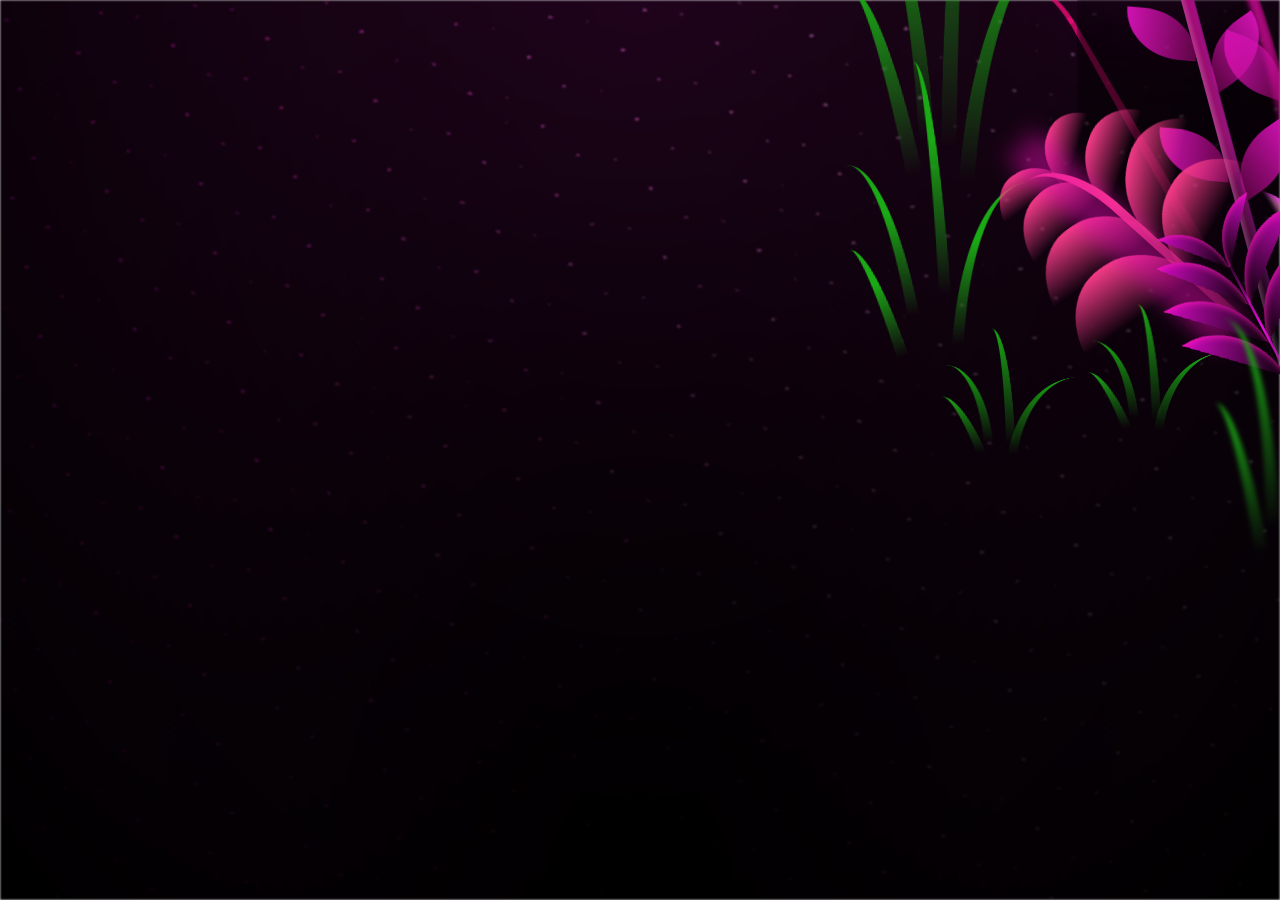
==== commit fb00481f: "Update index.html" ====
--- a/index.html
+++ b/index.html
@@ -22,9 +22,6 @@
      
     </div>
     
-  <div class="img-container">
-  <img src="img/flowers.png" alt="Flor">
-</div>
 
     <div class="night"></div>
     <div class="flowers">
--- a/main.css
+++ b/main.css
@@ -1666,5 +1666,16 @@
   height: auto;         /* mantém proporção */
   margin: 0 auto;       /* centraliza horizontalmente */
 }
+.img-container {
+  text-align: center;
+  width: 100%;
+}
+
+.img-container img {
+  max-width: 100%;
+  height: auto;
+  display: inline-block;
+}
+
 
 /* Agregar mais estilos se quiser  */
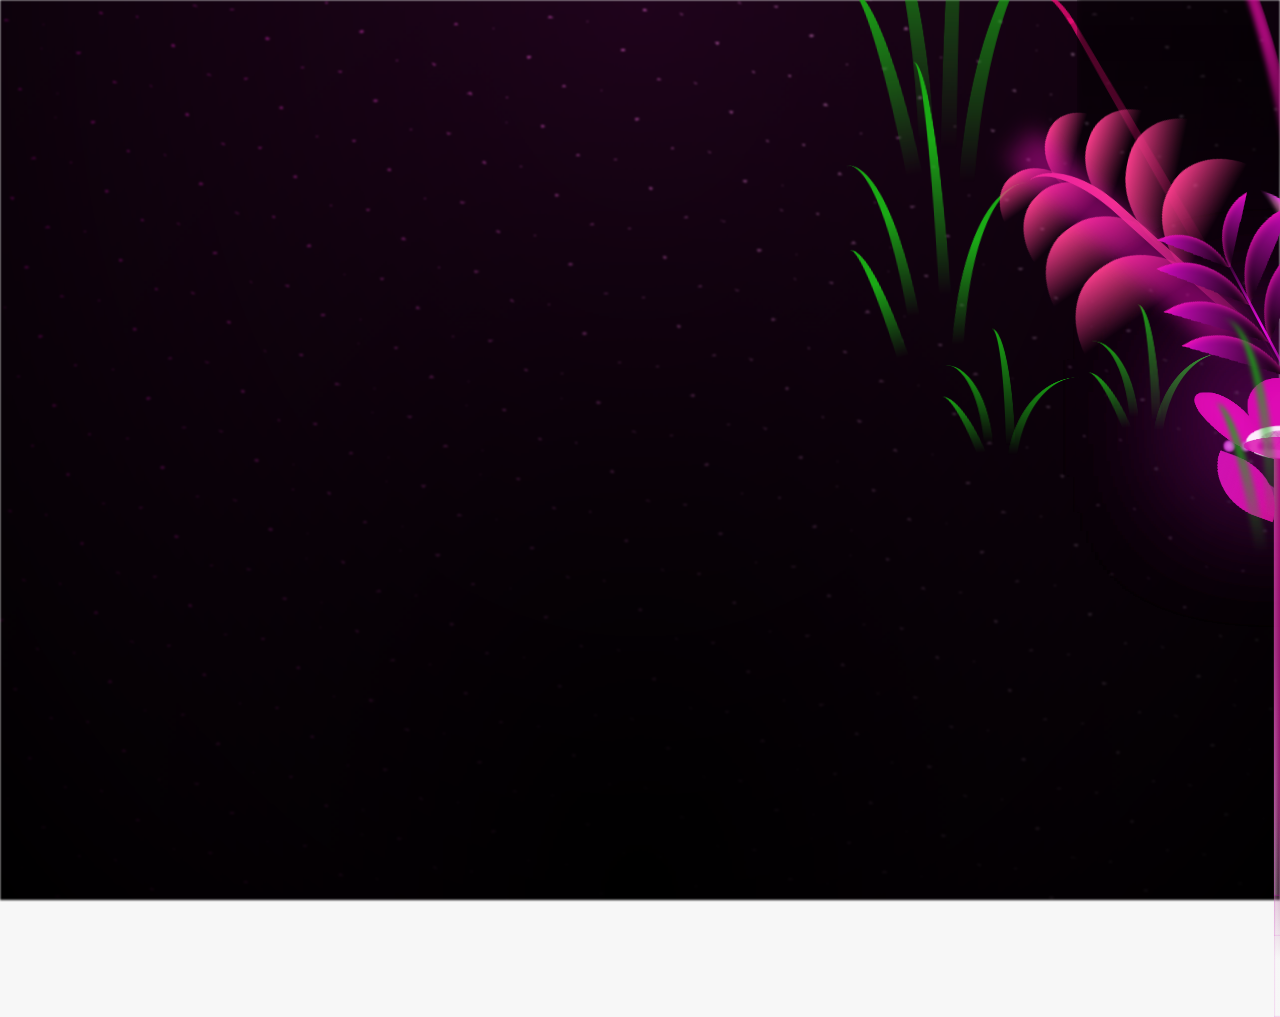
==== commit 661f0122: "Update index.html" ====
--- a/index.html
+++ b/index.html
@@ -1,5 +1,5 @@
 <!DOCTYPE html>
-<html lang="es">
+<html lang="pt">
   <head>
    
   <!-- CSS -->
--- a/style.css
+++ b/style.css
@@ -3,15 +3,16 @@
     font-family: 'Poppins',cursive;
 }
 body{
-    color: azure;
+   color: azure;
     width: 100%;
-    height: 82vh;
+    height: 100vh;
+    margin: 0; /* garante que não tem espaço branco */
     display: flex;
     flex-direction: column;
     align-items: center;
     justify-content: center;
     background-color: black;
-    /* padding-top: -30; */
+    overflow: hidden; 
 }
 
 .botones{
@@ -95,3 +96,10 @@
         font-size: 1rem;
     }
 }
+.flower {
+    position: fixed !important;
+    top: 50% !important;
+    left: 50% !important;
+    transform: translate(-50%, -50%) !important;
+    margin: 0 !important;
+}
--- a/main.css
+++ b/main.css
@@ -1655,27 +1655,13 @@
       font-size: 2em;
   }
 }
-img {
-  max-width: 100%;
-  height: auto;
-  display: block;
-}
-img {
-  display: block;       /* tira espaçamento estranho */
-  max-width: 100%;      /* não ultrapassa a largura do container */
-  height: auto;         /* mantém proporção */
-  margin: 0 auto;       /* centraliza horizontalmente */
-}
-.img-container {
-  text-align: center;
-  width: 100%;
-}
-
-.img-container img {
-  max-width: 100%;
-  height: auto;
-  display: inline-block;
-}
-
 
 /* Agregar mais estilos se quiser  */
+
+.flower {
+    position: fixed !important;
+    top: 50% !important;
+    left: 50% !important;
+    transform: translate(-50%, -50%) !important;
+    margin: 0 !important;
+}
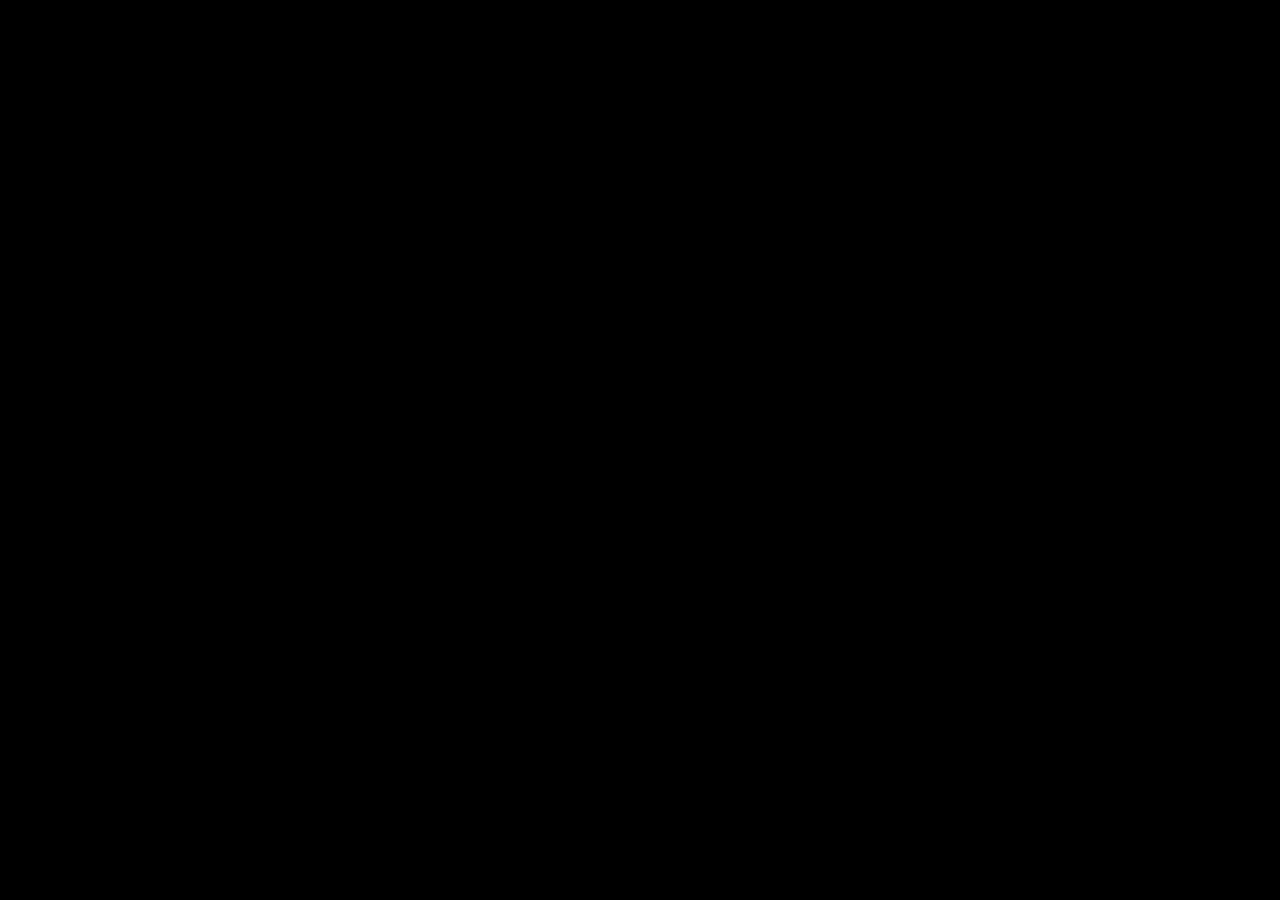
==== commit b102db73: "Update index.html" ====
--- a/index.html
+++ b/index.html
@@ -1,28 +1,14 @@
 <!DOCTYPE html>
 <html lang="pt">
-  <head>
-   
-  <!-- CSS -->
-  <link rel="stylesheet" href="style.css">
-  <link rel="stylesheet" href="main.css">  
-
-  <!-- JavaScript -->
-  <script src="main.js" defer></script> 
-
-    <meta charset="UTF-8" />
-    <meta http-equiv="X-UA-Compatible" content="IE=edge" />
-    <meta name="viewport" content="width=device-width, initial-scale=1.0" />
-    <link rel="stylesheet" href="css/main.css" />
-    <link rel="icon" href="img/flowers.png" type="image/x-icon" />
-    <title>Flower</title>
-  </head>
-  <body class="container">
-    <audio src="sound/ChristianBasso&HaienQiu-Flowers.mp3" autoplay></audio>
-    <div id="lyrics">
-     
-    </div>
+<head>
+    <meta charset="UTF-8">
+    <meta http-equiv="X-UA-Compatible" content="IE=edge">
+    <meta name="viewport" content="width=device-width, initial-scale=1.0">
+    <link rel="stylesheet" href="style.css">
+    <script src="main.js" type="text/javascript"></script><title>Flowers</title>
+</head>
     
-
+<body class="not-loaded">
     <div class="night"></div>
     <div class="flowers">
       <div class="flower flower--1">
@@ -32,7 +18,7 @@
           <div class="flower__leaf flower__leaf--3"></div>
           <div class="flower__leaf flower__leaf--4"></div>
           <div class="flower__white-circle"></div>
-
+  
           <div class="flower__light flower__light--1"></div>
           <div class="flower__light flower__light--2"></div>
           <div class="flower__light flower__light--3"></div>
@@ -41,6 +27,7 @@
           <div class="flower__light flower__light--6"></div>
           <div class="flower__light flower__light--7"></div>
           <div class="flower__light flower__light--8"></div>
+  
         </div>
         <div class="flower__line">
           <div class="flower__line__leaf flower__line__leaf--1"></div>
@@ -51,7 +38,7 @@
           <div class="flower__line__leaf flower__line__leaf--6"></div>
         </div>
       </div>
-
+  
       <div class="flower flower--2">
         <div class="flower__leafs flower__leafs--2">
           <div class="flower__leaf flower__leaf--1"></div>
@@ -59,7 +46,7 @@
           <div class="flower__leaf flower__leaf--3"></div>
           <div class="flower__leaf flower__leaf--4"></div>
           <div class="flower__white-circle"></div>
-
+  
           <div class="flower__light flower__light--1"></div>
           <div class="flower__light flower__light--2"></div>
           <div class="flower__light flower__light--3"></div>
@@ -68,6 +55,7 @@
           <div class="flower__light flower__light--6"></div>
           <div class="flower__light flower__light--7"></div>
           <div class="flower__light flower__light--8"></div>
+  
         </div>
         <div class="flower__line">
           <div class="flower__line__leaf flower__line__leaf--1"></div>
@@ -76,7 +64,7 @@
           <div class="flower__line__leaf flower__line__leaf--4"></div>
         </div>
       </div>
-
+  
       <div class="flower flower--3">
         <div class="flower__leafs flower__leafs--3">
           <div class="flower__leaf flower__leaf--1"></div>
@@ -84,7 +72,7 @@
           <div class="flower__leaf flower__leaf--3"></div>
           <div class="flower__leaf flower__leaf--4"></div>
           <div class="flower__white-circle"></div>
-
+  
           <div class="flower__light flower__light--1"></div>
           <div class="flower__light flower__light--2"></div>
           <div class="flower__light flower__light--3"></div>
@@ -93,6 +81,7 @@
           <div class="flower__light flower__light--6"></div>
           <div class="flower__light flower__light--7"></div>
           <div class="flower__light flower__light--8"></div>
+  
         </div>
         <div class="flower__line">
           <div class="flower__line__leaf flower__line__leaf--1"></div>
@@ -101,14 +90,14 @@
           <div class="flower__line__leaf flower__line__leaf--4"></div>
         </div>
       </div>
-
-      <div class="grow-ans" style="--d: 1.2s">
+  
+      <div class="grow-ans" style="--d:1.2s">
         <div class="flower__g-long">
           <div class="flower__g-long__top"></div>
           <div class="flower__g-long__bottom"></div>
         </div>
       </div>
-
+  
       <div class="growing-grass">
         <div class="flower__grass flower__grass--1">
           <div class="flower__grass--top"></div>
@@ -124,7 +113,7 @@
           <div class="flower__grass__overlay"></div>
         </div>
       </div>
-
+  
       <div class="growing-grass">
         <div class="flower__grass flower__grass--2">
           <div class="flower__grass--top"></div>
@@ -140,66 +129,50 @@
           <div class="flower__grass__overlay"></div>
         </div>
       </div>
-
-      <div class="grow-ans" style="--d: 2.4s">
+  
+      <div class="grow-ans" style="--d:2.4s">
         <div class="flower__g-right flower__g-right--1">
           <div class="leaf"></div>
         </div>
       </div>
-
-      <div class="grow-ans" style="--d: 2.8s">
+  
+      <div class="grow-ans" style="--d:2.8s">
         <div class="flower__g-right flower__g-right--2">
           <div class="leaf"></div>
         </div>
       </div>
-
-      <div class="grow-ans" style="--d: 2.8s">
+  
+      <div class="grow-ans" style="--d:2.8s">
         <div class="flower__g-front">
-          <div
-            class="flower__g-front__leaf-wrapper flower__g-front__leaf-wrapper--1"
-          >
-            <div class="flower__g-front__leaf"></div>
-          </div>
-          <div
-            class="flower__g-front__leaf-wrapper flower__g-front__leaf-wrapper--2"
-          >
-            <div class="flower__g-front__leaf"></div>
-          </div>
-          <div
-            class="flower__g-front__leaf-wrapper flower__g-front__leaf-wrapper--3"
-          >
-            <div class="flower__g-front__leaf"></div>
-          </div>
-          <div
-            class="flower__g-front__leaf-wrapper flower__g-front__leaf-wrapper--4"
-          >
-            <div class="flower__g-front__leaf"></div>
-          </div>
-          <div
-            class="flower__g-front__leaf-wrapper flower__g-front__leaf-wrapper--5"
-          >
-            <div class="flower__g-front__leaf"></div>
-          </div>
-          <div
-            class="flower__g-front__leaf-wrapper flower__g-front__leaf-wrapper--6"
-          >
-            <div class="flower__g-front__leaf"></div>
-          </div>
-          <div
-            class="flower__g-front__leaf-wrapper flower__g-front__leaf-wrapper--7"
-          >
-            <div class="flower__g-front__leaf"></div>
-          </div>
-          <div
-            class="flower__g-front__leaf-wrapper flower__g-front__leaf-wrapper--8"
-          >
+          <div class="flower__g-front__leaf-wrapper flower__g-front__leaf-wrapper--1">
+            <div class="flower__g-front__leaf"></div>
+          </div>
+          <div class="flower__g-front__leaf-wrapper flower__g-front__leaf-wrapper--2">
+            <div class="flower__g-front__leaf"></div>
+          </div>
+          <div class="flower__g-front__leaf-wrapper flower__g-front__leaf-wrapper--3">
+            <div class="flower__g-front__leaf"></div>
+          </div>
+          <div class="flower__g-front__leaf-wrapper flower__g-front__leaf-wrapper--4">
+            <div class="flower__g-front__leaf"></div>
+          </div>
+          <div class="flower__g-front__leaf-wrapper flower__g-front__leaf-wrapper--5">
+            <div class="flower__g-front__leaf"></div>
+          </div>
+          <div class="flower__g-front__leaf-wrapper flower__g-front__leaf-wrapper--6">
+            <div class="flower__g-front__leaf"></div>
+          </div>
+          <div class="flower__g-front__leaf-wrapper flower__g-front__leaf-wrapper--7">
+            <div class="flower__g-front__leaf"></div>
+          </div>
+          <div class="flower__g-front__leaf-wrapper flower__g-front__leaf-wrapper--8">
             <div class="flower__g-front__leaf"></div>
           </div>
           <div class="flower__g-front__line"></div>
         </div>
       </div>
-
-      <div class="grow-ans" style="--d: 3.2s">
+  
+      <div class="grow-ans" style="--d:3.2s">
         <div class="flower__g-fr">
           <div class="leaf"></div>
           <div class="flower__g-fr__leaf flower__g-fr__leaf--1"></div>
@@ -212,128 +185,126 @@
           <div class="flower__g-fr__leaf flower__g-fr__leaf--8"></div>
         </div>
       </div>
-
+  
       <div class="long-g long-g--0">
-        <div class="grow-ans" style="--d: 3s">
-          <div class="leaf leaf--0"></div>
-        </div>
-        <div class="grow-ans" style="--d: 2.2s">
-          <div class="leaf leaf--1"></div>
-        </div>
-        <div class="grow-ans" style="--d: 3.4s">
-          <div class="leaf leaf--2"></div>
-        </div>
-        <div class="grow-ans" style="--d: 3.6s">
-          <div class="leaf leaf--3"></div>
-        </div>
-      </div>
-
+        <div class="grow-ans" style="--d:3s">
+          <div class="leaf leaf--0"></div>
+        </div>
+        <div class="grow-ans" style="--d:2.2s">
+          <div class="leaf leaf--1"></div>
+        </div>
+        <div class="grow-ans" style="--d:3.4s">
+          <div class="leaf leaf--2"></div>
+        </div>
+        <div class="grow-ans" style="--d:3.6s">
+          <div class="leaf leaf--3"></div>
+        </div>
+      </div>
+  
       <div class="long-g long-g--1">
-        <div class="grow-ans" style="--d: 3.6s">
-          <div class="leaf leaf--0"></div>
-        </div>
-        <div class="grow-ans" style="--d: 3.8s">
-          <div class="leaf leaf--1"></div>
-        </div>
-        <div class="grow-ans" style="--d: 4s">
-          <div class="leaf leaf--2"></div>
-        </div>
-        <div class="grow-ans" style="--d: 4.2s">
-          <div class="leaf leaf--3"></div>
-        </div>
-      </div>
-
+        <div class="grow-ans" style="--d:3.6s">
+          <div class="leaf leaf--0"></div>
+        </div>
+        <div class="grow-ans" style="--d:3.8s">
+          <div class="leaf leaf--1"></div>
+        </div>
+        <div class="grow-ans" style="--d:4s">
+          <div class="leaf leaf--2"></div>
+        </div>
+        <div class="grow-ans" style="--d:4.2s">
+          <div class="leaf leaf--3"></div>
+        </div>
+      </div>
+  
       <div class="long-g long-g--2">
-        <div class="grow-ans" style="--d: 4s">
-          <div class="leaf leaf--0"></div>
-        </div>
-        <div class="grow-ans" style="--d: 4.2s">
-          <div class="leaf leaf--1"></div>
-        </div>
-        <div class="grow-ans" style="--d: 4.4s">
-          <div class="leaf leaf--2"></div>
-        </div>
-        <div class="grow-ans" style="--d: 4.6s">
-          <div class="leaf leaf--3"></div>
-        </div>
-      </div>
-
+        <div class="grow-ans" style="--d:4s">
+          <div class="leaf leaf--0"></div>
+        </div>
+        <div class="grow-ans" style="--d:4.2s">
+          <div class="leaf leaf--1"></div>
+        </div>
+        <div class="grow-ans" style="--d:4.4s">
+          <div class="leaf leaf--2"></div>
+        </div>
+        <div class="grow-ans" style="--d:4.6s">
+          <div class="leaf leaf--3"></div>
+        </div>
+      </div>
+  
       <div class="long-g long-g--3">
-        <div class="grow-ans" style="--d: 4s">
-          <div class="leaf leaf--0"></div>
-        </div>
-        <div class="grow-ans" style="--d: 4.2s">
-          <div class="leaf leaf--1"></div>
-        </div>
-        <div class="grow-ans" style="--d: 3s">
-          <div class="leaf leaf--2"></div>
-        </div>
-        <div class="grow-ans" style="--d: 3.6s">
-          <div class="leaf leaf--3"></div>
-        </div>
-      </div>
-
+        <div class="grow-ans" style="--d:4s">
+          <div class="leaf leaf--0"></div>
+        </div>
+        <div class="grow-ans" style="--d:4.2s">
+          <div class="leaf leaf--1"></div>
+        </div>
+        <div class="grow-ans" style="--d:3s">
+          <div class="leaf leaf--2"></div>
+        </div>
+        <div class="grow-ans" style="--d:3.6s">
+          <div class="leaf leaf--3"></div>
+        </div>
+      </div>
+  
       <div class="long-g long-g--4">
-        <div class="grow-ans" style="--d: 4s">
-          <div class="leaf leaf--0"></div>
-        </div>
-        <div class="grow-ans" style="--d: 4.2s">
-          <div class="leaf leaf--1"></div>
-        </div>
-        <div class="grow-ans" style="--d: 3s">
-          <div class="leaf leaf--2"></div>
-        </div>
-        <div class="grow-ans" style="--d: 3.6s">
-          <div class="leaf leaf--3"></div>
-        </div>
-      </div>
-
+        <div class="grow-ans" style="--d:4s">
+          <div class="leaf leaf--0"></div>
+        </div>
+        <div class="grow-ans" style="--d:4.2s">
+          <div class="leaf leaf--1"></div>
+        </div>
+        <div class="grow-ans" style="--d:3s">
+          <div class="leaf leaf--2"></div>
+        </div>
+        <div class="grow-ans" style="--d:3.6s">
+          <div class="leaf leaf--3"></div>
+        </div>
+      </div>
+  
       <div class="long-g long-g--5">
-        <div class="grow-ans" style="--d: 4s">
-          <div class="leaf leaf--0"></div>
-        </div>
-        <div class="grow-ans" style="--d: 4.2s">
-          <div class="leaf leaf--1"></div>
-        </div>
-        <div class="grow-ans" style="--d: 3s">
-          <div class="leaf leaf--2"></div>
-        </div>
-        <div class="grow-ans" style="--d: 3.6s">
-          <div class="leaf leaf--3"></div>
-        </div>
-      </div>
-
+        <div class="grow-ans" style="--d:4s">
+          <div class="leaf leaf--0"></div>
+        </div>
+        <div class="grow-ans" style="--d:4.2s">
+          <div class="leaf leaf--1"></div>
+        </div>
+        <div class="grow-ans" style="--d:3s">
+          <div class="leaf leaf--2"></div>
+        </div>
+        <div class="grow-ans" style="--d:3.6s">
+          <div class="leaf leaf--3"></div>
+        </div>
+      </div>
+  
       <div class="long-g long-g--6">
-        <div class="grow-ans" style="--d: 4.2s">
-          <div class="leaf leaf--0"></div>
-        </div>
-        <div class="grow-ans" style="--d: 4.4s">
-          <div class="leaf leaf--1"></div>
-        </div>
-        <div class="grow-ans" style="--d: 4.6s">
-          <div class="leaf leaf--2"></div>
-        </div>
-        <div class="grow-ans" style="--d: 4.8s">
-          <div class="leaf leaf--3"></div>
-        </div>
-      </div>
-
+        <div class="grow-ans" style="--d:4.2s">
+          <div class="leaf leaf--0"></div>
+        </div>
+        <div class="grow-ans" style="--d:4.4s">
+          <div class="leaf leaf--1"></div>
+        </div>
+        <div class="grow-ans" style="--d:4.6s">
+          <div class="leaf leaf--2"></div>
+        </div>
+        <div class="grow-ans" style="--d:4.8s">
+          <div class="leaf leaf--3"></div>
+        </div>
+      </div>
+  
       <div class="long-g long-g--7">
-        <div class="grow-ans" style="--d: 3s">
-          <div class="leaf leaf--0"></div>
-        </div>
-        <div class="grow-ans" style="--d: 3.2s">
-          <div class="leaf leaf--1"></div>
-        </div>
-        <div class="grow-ans" style="--d: 3.5s">
-          <div class="leaf leaf--2"></div>
-        </div>
-        <div class="grow-ans" style="--d: 3.6s">
+        <div class="grow-ans" style="--d:3s">
+          <div class="leaf leaf--0"></div>
+        </div>
+        <div class="grow-ans" style="--d:3.2s">
+          <div class="leaf leaf--1"></div>
+        </div>
+        <div class="grow-ans" style="--d:3.5s">
+          <div class="leaf leaf--2"></div>
+        </div>
+        <div class="grow-ans" style="--d:3.6s">
           <div class="leaf leaf--3"></div>
         </div>
       </div>
     </div>
-    <script src="anim.js"></script>
-    <script src="main.js"></script>
-  </body>
+</body>
 </html>
--- a/style.css
+++ b/style.css
@@ -1,105 +1,1362 @@
-@import url('https://fonts.googleapis.com/css2?family=Poppins:ital,wght@0,500;1,900&display=swap');
-*{
-    font-family: 'Poppins',cursive;
-}
-body{
-   color: azure;
-    width: 100%;
-    height: 100vh;
-    margin: 0; /* garante que não tem espaço branco */
+*,
+*::after,
+*::before {
+  padding: 0;
+  margin: 0;
+  box-sizing: border-box;
+}
+
+:root {
+  --dark-color: #000;
+}
+
+body {
+  display: flex;
+  align-items: flex-end;
+  justify-content: center;
+  min-height: 100vh;
+  background-color: var(--dark-color);
+  overflow: hidden;
+  perspective: 1000px;
+  padding: 50px 0px;
+}
+
+.night {
+  position: fixed;
+  left: 50%;
+  top: 0;
+  transform: translateX(-50%);
+  width: 100%;
+  height: 100%;
+  filter: blur(0.1vmin);
+}
+
+.flowers {
+  position: relative;
+  transform: scale(0.9);
+}
+
+.flower {
+  position: absolute;
+  bottom: 10vmin;
+  transform-origin: bottom center;
+  z-index: 10;
+
+  --fl-speed: 0.8s;
+
+  &--1 {
+    animation: moving-flower-1 4s linear infinite;
+    .flower__line {
+      $delay: 0.3s;
+
+      height: 70vmin;
+      animation-delay: $delay;
+
+      &__leaf {
+        &--1 {
+          animation: blooming-leaf-right var(--fl-speed) 1.6s backwards;
+        }
+
+        &--2 {
+          animation: blooming-leaf-right var(--fl-speed) 1.4s backwards;
+        }
+
+        &--3 {
+          animation: blooming-leaf-left var(--fl-speed) 1.2s backwards;
+        }
+
+        &--4 {
+          animation: blooming-leaf-left var(--fl-speed) 1s backwards;
+        }
+
+        &--5 {
+          animation: blooming-leaf-right var(--fl-speed) 1.8s backwards;
+        }
+
+        &--6 {
+          animation: blooming-leaf-left var(--fl-speed) 2s backwards;
+        }
+      }
+    }
+  }
+
+  &--2 {
+    left: 50%;
+    transform: rotate(20deg);
+    animation: moving-flower-2 4s linear infinite;
+    .flower__line {
+      height: 60vmin;
+      animation-delay: 0.6s;
+
+      &__leaf {
+        &--1 {
+          animation: blooming-leaf-right var(--fl-speed) 1.9s backwards;
+        }
+
+        &--2 {
+          animation: blooming-leaf-right var(--fl-speed) 1.7s backwards;
+        }
+
+        &--3 {
+          animation: blooming-leaf-left var(--fl-speed) 1.5s backwards;
+        }
+
+        &--4 {
+          animation: blooming-leaf-left var(--fl-speed) 1.3s backwards;
+        }
+      }
+    }
+  }
+
+  &--3 {
+    left: 50%;
+    transform: rotate(-15deg);
+    animation: moving-flower-3 4s linear infinite;
+    .flower__line {
+      animation-delay: 0.9s;
+      &__leaf {
+        &--1 {
+          animation: blooming-leaf-right var(--fl-speed) 2.5s backwards;
+        }
+
+        &--2 {
+          animation: blooming-leaf-right var(--fl-speed) 2.3s backwards;
+        }
+
+        &--3 {
+          animation: blooming-leaf-left var(--fl-speed) 2.1s backwards;
+        }
+
+        &--4 {
+          animation: blooming-leaf-left var(--fl-speed) 1.9s backwards;
+        }
+      }
+    }
+  }
+
+  &__leafs {
+    position: relative;
+    animation: blooming-flower 2s backwards;
+
+    $delay: 0.8;
+    $inc: 0.3;
+
+    @for $i from 1 through 3 {
+      &--#{$i} {
+        $delay: $delay + $inc;
+        animation-delay: #{$delay}s;
+      }
+    }
+
+    &::after {
+      content: "";
+      position: absolute;
+      left: 0;
+      top: 0;
+      transform: translate(-50%, -100%);
+      width: 8vmin;
+      height: 8vmin;
+      background-color: #6bf0ff;
+      filter: blur(10vmin);
+    }
+  }
+
+  &__leaf {
+    position: absolute;
+    bottom: 0;
+    left: 50%;
+    width: 8vmin;
+    height: 11vmin;
+    border-radius: 51% 49% 47% 53% / 44% 45% 55% 69%;
+    background-color: #a7ffee;
+    background-image: linear-gradient(to top, #54b8aa, #a7ffee);
+    transform-origin: bottom center;
+    opacity: 0.9;
+    box-shadow: inset 0 0 2vmin rgba(255, 255, 255, 0.5);
+
+    &--1 {
+      transform: translate(-10%, 1%) rotateY(40deg) rotateX(-50deg);
+    }
+
+    &--2 {
+      transform: translate(-50%, -4%) rotateX(40deg);
+    }
+
+    &--3 {
+      transform: translate(-90%, 0%) rotateY(45deg) rotateX(50deg);
+    }
+
+    &--4 {
+      width: 8vmin;
+      height: 8vmin;
+      transform-origin: bottom left;
+      border-radius: 4vmin 10vmin 4vmin 4vmin;
+      transform: translate(-0%, 18%) rotateX(70deg) rotate(-43deg);
+      background-image: linear-gradient(to top, #39c6d6, #a7ffee);
+      z-index: 1;
+      opacity: 0.8;
+    }
+  }
+
+  &__white-circle {
+    position: absolute;
+    left: -3.5vmin;
+    top: -3vmin;
+    width: 9vmin;
+    height: 4vmin;
+    border-radius: 50%;
+    background-color: #fff;
+
+    &::after {
+      content: "";
+      position: absolute;
+      left: 50%;
+      top: 45%;
+      transform: translate(-50%, -50%);
+      width: 60%;
+      height: 60%;
+      border-radius: inherit;
+      background-image: repeating-linear-gradient(
+          300deg,
+          rgba(0, 0, 0, 0.03) 0px,
+          rgba(0, 0, 0, 0.03) 1px,
+          transparent 1px,
+          transparent 12px
+        ),
+        repeating-linear-gradient(
+          45deg,
+          rgba(0, 0, 0, 0.03) 0px,
+          rgba(0, 0, 0, 0.03) 1px,
+          transparent 1px,
+          transparent 12px
+        ),
+        repeating-linear-gradient(
+          67.5deg,
+          rgba(0, 0, 0, 0.03) 0px,
+          rgba(0, 0, 0, 0.03) 1px,
+          transparent 1px,
+          transparent 12px
+        ),
+        repeating-linear-gradient(
+          135deg,
+          rgba(0, 0, 0, 0.03) 0px,
+          rgba(0, 0, 0, 0.03) 1px,
+          transparent 1px,
+          transparent 12px
+        ),
+        repeating-linear-gradient(
+          45deg,
+          rgba(0, 0, 0, 0.03) 0px,
+          rgba(0, 0, 0, 0.03) 1px,
+          transparent 1px,
+          transparent 12px
+        ),
+        repeating-linear-gradient(
+          112.5deg,
+          rgba(0, 0, 0, 0.03) 0px,
+          rgba(0, 0, 0, 0.03) 1px,
+          transparent 1px,
+          transparent 12px
+        ),
+        repeating-linear-gradient(
+          112.5deg,
+          rgba(0, 0, 0, 0.03) 0px,
+          rgba(0, 0, 0, 0.03) 1px,
+          transparent 1px,
+          transparent 12px
+        ),
+        repeating-linear-gradient(
+          45deg,
+          rgba(0, 0, 0, 0.03) 0px,
+          rgba(0, 0, 0, 0.03) 1px,
+          transparent 1px,
+          transparent 12px
+        ),
+        repeating-linear-gradient(
+          22.5deg,
+          rgba(0, 0, 0, 0.03) 0px,
+          rgba(0, 0, 0, 0.03) 1px,
+          transparent 1px,
+          transparent 12px
+        ),
+        repeating-linear-gradient(
+          45deg,
+          rgba(0, 0, 0, 0.03) 0px,
+          rgba(0, 0, 0, 0.03) 1px,
+          transparent 1px,
+          transparent 12px
+        ),
+        repeating-linear-gradient(
+          22.5deg,
+          rgba(0, 0, 0, 0.03) 0px,
+          rgba(0, 0, 0, 0.03) 1px,
+          transparent 1px,
+          transparent 12px
+        ),
+        repeating-linear-gradient(
+          135deg,
+          rgba(0, 0, 0, 0.03) 0px,
+          rgba(0, 0, 0, 0.03) 1px,
+          transparent 1px,
+          transparent 12px
+        ),
+        repeating-linear-gradient(
+          157.5deg,
+          rgba(0, 0, 0, 0.03) 0px,
+          rgba(0, 0, 0, 0.03) 1px,
+          transparent 1px,
+          transparent 12px
+        ),
+        repeating-linear-gradient(
+          67.5deg,
+          rgba(0, 0, 0, 0.03) 0px,
+          rgba(0, 0, 0, 0.03) 1px,
+          transparent 1px,
+          transparent 12px
+        ),
+        repeating-linear-gradient(
+          67.5deg,
+          rgba(0, 0, 0, 0.03) 0px,
+          rgba(0, 0, 0, 0.03) 1px,
+          transparent 1px,
+          transparent 12px
+        ),
+        linear-gradient(90deg, rgb(255, 235, 18), rgb(255, 206, 0));
+    }
+  }
+
+  &__line {
+    height: 55vmin;
+    width: 1.5vmin;
+    background-image: linear-gradient(
+        to left,
+        rgb(0, 0, 0, 0.2),
+        transparent,
+        rgba(255, 255, 255, 0.2)
+      ),
+      linear-gradient(to top, transparent 10%, #14757a, #39c6d6);
+    box-shadow: inset 0 0 2px rgba(0, 0, 0, 0.5);
+    animation: grow-flower-tree 4s backwards;
+
+    &__leaf {
+      --w: 7vmin;
+      --h: calc(var(--w) + 2vmin);
+      position: absolute;
+      top: 20%;
+      left: 90%;
+      width: var(--w);
+      height: var(--h);
+      border-top-right-radius: var(--h);
+      border-bottom-left-radius: var(--h);
+      background-image: linear-gradient(
+        to top,
+        rgba(20, 117, 122, 0.4),
+        #39c6d6
+      );
+
+      &--1 {
+        transform: rotate(70deg) rotateY(30deg);
+      }
+
+      &--2 {
+        top: 45%;
+        transform: rotate(70deg) rotateY(30deg);
+      }
+
+      &--3,
+      &--4,
+      &--6 {
+        border-top-right-radius: 0;
+        border-bottom-left-radius: 0;
+        border-top-left-radius: var(--h);
+        border-bottom-right-radius: var(--h);
+        left: -460%;
+        top: 12%;
+        transform: rotate(-70deg) rotateY(30deg);
+      }
+
+      &--4 {
+        top: 40%;
+      }
+
+      &--5 {
+        top: 0;
+        transform-origin: left;
+        transform: rotate(70deg) rotateY(30deg) scale(0.6);
+      }
+
+      &--6 {
+        top: -2%;
+        left: -450%;
+        transform-origin: right;
+        transform: rotate(-70deg) rotateY(30deg) scale(0.6);
+      }
+    }
+  }
+
+  &__light {
+    position: absolute;
+    bottom: 0vmin;
+    width: 1vmin;
+    height: 1vmin;
+    background-color: rgb(255, 251, 0);
+    border-radius: 50%;
+    filter: blur(0.2vmin);
+    animation: light-ans 4s linear infinite backwards;
+
+    &:nth-child(odd) {
+      background-color: #23f0ff;
+    }
+
+    &--1 {
+      left: -2vmin;
+      animation-delay: 1s;
+    }
+
+    &--2 {
+      left: 3vmin;
+      animation-delay: 0.5s;
+    }
+
+    &--3 {
+      left: -6vmin;
+      animation-delay: 0.3s;
+    }
+
+    &--4 {
+      left: 6vmin;
+      animation-delay: 0.9s;
+    }
+
+    &--5 {
+      left: -1vmin;
+      animation-delay: 1.5s;
+    }
+
+    &--6 {
+      left: -4vmin;
+      animation-delay: 3s;
+    }
+
+    &--7 {
+      left: 3vmin;
+      animation-delay: 2s;
+    }
+
+    &--8 {
+      left: -6vmin;
+      animation-delay: 3.5s;
+    }
+  }
+
+  &__grass {
+    --c: #159faa;
+    --line-w: 1.5vmin;
+
+    position: absolute;
+    bottom: 12vmin;
+    left: -7vmin;
     display: flex;
     flex-direction: column;
-    align-items: center;
-    justify-content: center;
-    background-color: black;
-    overflow: hidden; 
-}
-
-.botones{
-    padding: 9px;
-    border-radius: 80px;
-    background-color: transparent;
-    border: none;
-}
-
-.botones a{
-    background-color: #e90ade;
-    padding: 9px;
-    border-radius: 80px;
-    -webkit-border-radius: 80px;
-    -moz-border-radius: 80px;
-    -ms-border-radius: 80px;
-    -o-border-radius: 80px;
-
-}
-
-.botones a:focus{
-    background-color: rgb(50, 194, 194);
-}
-
-.greetings{
-    font-size: 7rem;
-    font-weight: 900;
-}
-.greetings > span{
-    animation: glow 2.5s ease-in-out infinite;
-}
-@keyframes glow{
-    0%, 100%{
-        color: #fff;
-        text-shadow: 0 0 12px #39c6d6, 0 0 50px #39c6d6, 0 0 100px #39c6d6;
-    }
-    10%, 90%{
-        color: #dd108e;
-        text-shadow: none;
-    }
-}
-.greetings > span:nth-child(2){
-    animation-delay: .2s ;
-}
-.greetings > span:nth-child(3){
-    animation-delay: .4s ;
-}
-.greetings > span:nth-child(4){
-    animation-delay: .6s;
-}
-.greetings > span:nth-child(5){
-    animation-delay: .8s;
-}
-.greetings > span:nth-child(6){
-    animation-delay: 1s;
-}
-
-.description{
-    font-size: 1.5rem;
-    margin-bottom: 20px;
-}
-
-.button a{
-    text-decoration: none;
-    font-size: 1rem;
-    color: #ca159d;
-}
-
-@media screen and (max-width:574px){
-    .greetings{
-        display: block;
-        font-size: 4rem;
-        font-weight: 800;
-        text-align: center;
-    }
-    .description{
-        font-size: 2rem;
-    }
-    
-    .button a{
-        font-size: 1rem;
-    }
-}
-.flower {
-    position: fixed !important;
-    top: 50% !important;
-    left: 50% !important;
-    transform: translate(-50%, -50%) !important;
-    margin: 0 !important;
-}
+    align-items: flex-end;
+    z-index: 20;
+    transform-origin: bottom center;
+    transform: rotate(-48deg) rotateY(40deg);
+
+    &--1 {
+      animation: moving-grass 2s linear infinite;
+    }
+
+    &--2 {
+      left: 2vmin;
+      bottom: 10vmin;
+      transform: scale(0.5) rotate(75deg) rotateX(10deg) rotateY(-200deg);
+      opacity: 0.8;
+      z-index: 0;
+      animation: moving-grass--2 1.5s linear infinite;
+    }
+
+    &--top {
+      width: 7vmin;
+      height: 10vmin;
+      border-top-right-radius: 100%;
+      border-right: var(--line-w) solid var(--c);
+      transform-origin: bottom center;
+      transform: rotate(-2deg);
+    }
+
+    &--bottom {
+      margin-top: -2px;
+      width: var(--line-w);
+      height: 25vmin;
+      background-image: linear-gradient(to top, transparent, var(--c));
+    }
+
+    &__leaf {
+      --size: 10vmin;
+      position: absolute;
+      width: calc(var(--size) * 2.1);
+      height: var(--size);
+      border-top-left-radius: var(--size);
+      border-top-right-radius: var(--size);
+      background-image: linear-gradient(
+        to top,
+        transparent,
+        transparent 30%,
+        var(--c)
+      );
+      z-index: 100;
+
+      $speed-leaf: 2s;
+
+      &--1 {
+        top: -6%;
+        left: 30%;
+        --size: 6vmin;
+        transform: rotate(-20deg);
+        animation: growing-grass-ans--1 $speed-leaf 2.6s backwards;
+        @keyframes growing-grass-ans--1 {
+          0% {
+            transform-origin: bottom left;
+            transform: rotate(-20deg) scale(0);
+          }
+        }
+      }
+
+      &--2 {
+        top: -5%;
+        left: -110%;
+        --size: 6vmin;
+        transform: rotate(10deg);
+        animation: growing-grass-ans--2 $speed-leaf 2.4s linear backwards;
+        @keyframes growing-grass-ans--2 {
+          0% {
+            transform-origin: bottom right;
+            transform: rotate(10deg) scale(0);
+          }
+        }
+      }
+
+      &--3 {
+        top: 5%;
+        left: 60%;
+        --size: 8vmin;
+        transform: rotate(-18deg) rotateX(-20deg);
+        animation: growing-grass-ans--3 $speed-leaf 2.2s linear backwards;
+        @keyframes growing-grass-ans--3 {
+          0% {
+            transform-origin: bottom left;
+            transform: rotate(-18deg) rotateX(-20deg) scale(0);
+          }
+        }
+      }
+
+      &--4 {
+        top: 6%;
+        left: -135%;
+        --size: 8vmin;
+        transform: rotate(2deg);
+        animation: growing-grass-ans--4 $speed-leaf 2s linear backwards;
+        @keyframes growing-grass-ans--4 {
+          0% {
+            transform-origin: bottom right;
+            transform: rotate(2deg) scale(0);
+          }
+        }
+      }
+
+      &--5 {
+        top: 20%;
+        left: 60%;
+        --size: 10vmin;
+        transform: rotate(-24deg) rotateX(-20deg);
+        animation: growing-grass-ans--5 $speed-leaf 1.8s linear backwards;
+        @keyframes growing-grass-ans--5 {
+          0% {
+            transform-origin: bottom left;
+            transform: rotate(-24deg) rotateX(-20deg) scale(0);
+          }
+        }
+      }
+
+      &--6 {
+        top: 22%;
+        left: -180%;
+        --size: 10vmin;
+        transform: rotate(10deg);
+        animation: growing-grass-ans--6 $speed-leaf 1.6s linear backwards;
+        @keyframes growing-grass-ans--6 {
+          0% {
+            transform-origin: bottom right;
+            transform: rotate(10deg) scale(0);
+          }
+        }
+      }
+
+      &--7 {
+        top: 39%;
+        left: 70%;
+        --size: 10vmin;
+        transform: rotate(-10deg);
+        animation: growing-grass-ans--7 $speed-leaf 1.4s linear backwards;
+        @keyframes growing-grass-ans--7 {
+          0% {
+            transform-origin: bottom left;
+            transform: rotate(-10deg) scale(0);
+          }
+        }
+      }
+
+      &--8 {
+        top: 40%;
+        left: -215%;
+        --size: 11vmin;
+        transform: rotate(10deg);
+        animation: growing-grass-ans--8 $speed-leaf 1.2s linear backwards;
+        @keyframes growing-grass-ans--8 {
+          0% {
+            transform-origin: bottom right;
+            transform: rotate(10deg) scale(0);
+          }
+        }
+      }
+    }
+
+    &__overlay {
+      position: absolute;
+      top: -10%;
+      right: 0%;
+      width: 100%;
+      height: 100%;
+      background-color: rgba(0, 0, 0, 0.6);
+      filter: blur(1.5vmin);
+      z-index: 100;
+    }
+  }
+
+  &__g-long {
+    --w: 2vmin;
+    --h: 6vmin;
+    --c: #159faa;
+    position: absolute;
+    bottom: 10vmin;
+    left: -3vmin;
+    transform-origin: bottom center;
+    transform: rotate(-30deg) rotateY(-20deg);
+    display: flex;
+    flex-direction: column;
+    align-items: flex-end;
+    animation: flower-g-long-ans 3s linear infinite;
+
+    @keyframes flower-g-long-ans {
+      0%,
+      100% {
+        transform: rotate(-30deg) rotateY(-20deg);
+      }
+
+      50% {
+        transform: rotate(-32deg) rotateY(-20deg);
+      }
+    }
+
+    &__top {
+      top: calc(var(--h) * -1);
+      width: calc(var(--w) + 1vmin);
+      height: var(--h);
+      border-top-right-radius: 100%;
+      border-right: 0.7vmin solid var(--c);
+      transform: translate(-0.7vmin, 1vmin);
+    }
+
+    &__bottom {
+      width: var(--w);
+      height: 50vmin;
+      transform-origin: bottom center;
+      background-image: linear-gradient(to top, transparent 30%, var(--c));
+      box-shadow: inset 0 0 2px rgba(0, 0, 0, 0.5);
+      clip-path: polygon(35% 0, 65% 1%, 100% 100%, 0% 100%);
+    }
+  }
+
+  &__g-right {
+    position: absolute;
+    bottom: 6vmin;
+    left: -2vmin;
+    transform-origin: bottom left;
+    transform: rotate(20deg);
+
+    .leaf {
+      width: 30vmin;
+      height: 50vmin;
+      border-top-left-radius: 100%;
+      border-left: 2vmin solid #079097;
+      background-image: linear-gradient(
+        to bottom,
+        transparent,
+        var(--dark-color) 60%
+      );
+      -webkit-mask-image: linear-gradient(to top, transparent 30%, #079097 60%);
+    }
+
+    &--1 {
+      animation: flower-g-right-ans 2.5s linear infinite;
+    }
+
+    &--2 {
+      left: 5vmin;
+      transform: rotateY(-180deg);
+      animation: flower-g-right-ans--2 3s linear infinite;
+
+      .leaf {
+        height: 75vmin;
+        filter: blur(0.3vmin);
+        opacity: 0.8;
+      }
+    }
+
+    @keyframes flower-g-right-ans {
+      0%,
+      100% {
+        transform: rotate(20deg);
+      }
+
+      50% {
+        transform: rotate(24deg) rotateX(-20deg);
+      }
+    }
+
+    @keyframes flower-g-right-ans--2 {
+      0%,
+      100% {
+        transform: rotateY(-180deg) rotate(0deg) rotateX(-20deg);
+      }
+
+      50% {
+        transform: rotateY(-180deg) rotate(6deg) rotateX(-20deg);
+      }
+    }
+  }
+
+  &__g-front {
+    position: absolute;
+    bottom: 6vmin;
+    left: 2.5vmin;
+    z-index: 100;
+    transform-origin: bottom center;
+    transform: rotate(-28deg) rotateY(30deg) scale(1.04);
+    animation: flower__g-front-ans 2s linear infinite;
+
+    @keyframes flower__g-front-ans {
+      0%,
+      100% {
+        transform: rotate(-28deg) rotateY(30deg) scale(1.04);
+      }
+      50% {
+        transform: rotate(-35deg) rotateY(40deg) scale(1.04);
+      }
+    }
+
+    &__line {
+      width: 0.3vmin;
+      height: 20vmin;
+      background-image: linear-gradient(
+        to top,
+        transparent,
+        #079097,
+        transparent 100%
+      );
+      position: relative;
+    }
+
+    &__leaf-wrapper {
+      position: absolute;
+      top: 0;
+      left: 0;
+      transform-origin: bottom left;
+      transform: rotate(10deg);
+
+      &:nth-child(even) {
+        left: 0vmin;
+        transform: rotateY(-180deg) rotate(5deg);
+        animation: flower__g-front__leaf-left-ans 1s ease-in backwards;
+      }
+
+      &:nth-child(odd) {
+        animation: flower__g-front__leaf-ans 1s ease-in backwards;
+      }
+
+      &--1 {
+        top: -8vmin;
+        transform: scale(0.7);
+        animation: flower__g-front__leaf-ans 1s 5.5s ease-in backwards !important;
+      }
+
+      &--2 {
+        top: -8vmin;
+        transform: rotateY(-180deg) scale(0.7) !important;
+        animation: flower__g-front__leaf-left-ans-2 1s 4.6s ease-in backwards !important;
+      }
+
+      &--3 {
+        top: -3vmin;
+        animation: flower__g-front__leaf-ans 1s 4.6s ease-in backwards;
+      }
+
+      &--4 {
+        top: -3vmin;
+        transform: rotateY(-180deg) scale(0.9) !important;
+        animation: flower__g-front__leaf-left-ans-2 1s 4.6s ease-in backwards !important;
+      }
+
+      @keyframes flower__g-front__leaf-left-ans-2 {
+        0% {
+          transform: rotateY(-180deg) scale(0);
+        }
+      }
+
+      &--5,
+      &--6 {
+        top: 2vmin;
+      }
+
+      &--7,
+      &--8 {
+        top: 6.5vmin;
+      }
+
+      &--2 {
+        animation-delay: 5.2s !important;
+      }
+
+      &--3 {
+        animation-delay: 4.9s !important;
+      }
+
+      &--5 {
+        animation-delay: 4.3s !important;
+      }
+
+      &--6 {
+        animation-delay: 4.1s !important;
+      }
+
+      &--7 {
+        animation-delay: 3.8s !important;
+      }
+
+      &--8 {
+        animation-delay: 3.5s !important;
+      }
+
+      @keyframes flower__g-front__leaf-ans {
+        0% {
+          transform: rotate(10deg) scale(0);
+        }
+      }
+
+      @keyframes flower__g-front__leaf-left-ans {
+        0% {
+          transform: rotateY(-180deg) rotate(5deg) scale(0);
+        }
+      }
+    }
+
+    &__leaf {
+      width: 10vmin;
+      height: 10vmin;
+      border-radius: 100% 0% 0% 100% / 100% 100% 0% 0%;
+      box-shadow: inset 0 2px 1vmin hsla(184, 97%, 58%, 0.2);
+      background-image: linear-gradient(
+          to bottom left,
+          transparent,
+          var(--dark-color)
+        ),
+        linear-gradient(
+          to bottom right,
+          #159faa 50%,
+          transparent 50%,
+          transparent
+        );
+
+      -webkit-mask-image: linear-gradient(
+        to bottom right,
+        #159faa 50%,
+        transparent 50%,
+        transparent
+      );
+      mask-image: linear-gradient(
+        to bottom right,
+        #159faa 50%,
+        transparent 50%,
+        transparent
+      );
+    }
+  }
+
+  &__g-fr {
+    position: absolute;
+    bottom: -4vmin;
+    left: vmin;
+    transform-origin: bottom left;
+    z-index: 10;
+
+    animation: flower__g-fr-ans 2s linear infinite;
+
+    @keyframes flower__g-fr-ans {
+      0%,
+      100% {
+        transform: rotate(2deg);
+      }
+      50% {
+        transform: rotate(4deg);
+      }
+    }
+
+    .leaf {
+      width: 30vmin;
+      height: 50vmin;
+      border-top-left-radius: 100%;
+      border-left: 2vmin solid #079097;
+      -webkit-mask-image: linear-gradient(to top, transparent 25%, #079097 50%);
+      position: relative;
+      z-index: 1;
+    }
+
+    &__leaf {
+      position: absolute;
+      top: 0;
+      left: 0;
+      width: 10vmin;
+      height: 10vmin;
+      border-radius: 100% 0% 0% 100% / 100% 100% 0% 0%;
+      box-shadow: inset 0 2px 1vmin hsla(184, 97%, 58%, 0.2);
+      background-image: linear-gradient(
+          to bottom left,
+          transparent,
+          var(--dark-color) 98%
+        ),
+        linear-gradient(
+          to bottom right,
+          #23f0ff 45%,
+          transparent 50%,
+          transparent
+        );
+
+      -webkit-mask-image: linear-gradient(
+        135deg,
+        #159faa 40%,
+        transparent 50%,
+        transparent
+      );
+
+      &--1 {
+        left: 20vmin;
+        transform: rotate(45deg);
+
+        animation: flower__g-fr-leaft-ans-1 0.5s 5.2s linear backwards;
+
+        @keyframes flower__g-fr-leaft-ans-1 {
+          0% {
+            transform-origin: left;
+            transform: rotate(45deg) scale(0);
+          }
+        }
+      }
+
+      &--2 {
+        left: 12vmin;
+        top: -7vmin;
+        transform: rotate(25deg) rotateY(-180deg);
+        animation: flower__g-fr-leaft-ans-6 0.5s 5s linear backwards;
+      }
+
+      &--3 {
+        left: 15vmin;
+        top: 6vmin;
+        transform: rotate(55deg);
+        animation: flower__g-fr-leaft-ans-5 0.5s 4.8s linear backwards;
+      }
+
+      &--4 {
+        left: 6vmin;
+        top: -2vmin;
+        transform: rotate(25deg) rotateY(-180deg);
+        animation: flower__g-fr-leaft-ans-6 0.5s 4.6s linear backwards;
+      }
+
+      &--5 {
+        left: 10vmin;
+        top: 14vmin;
+        transform: rotate(55deg);
+        animation: flower__g-fr-leaft-ans-5 0.5s 4.4s linear backwards;
+
+        @keyframes flower__g-fr-leaft-ans-5 {
+          0% {
+            transform-origin: left;
+            transform: rotate(55deg) scale(0);
+          }
+        }
+      }
+
+      &--6 {
+        left: 0vmin;
+        top: 6vmin;
+        transform: rotate(25deg) rotateY(-180deg);
+        animation: flower__g-fr-leaft-ans-6 0.5s 4.2s linear backwards;
+
+        @keyframes flower__g-fr-leaft-ans-6 {
+          0% {
+            transform-origin: right;
+            transform: rotate(25deg) rotateY(-180deg) scale(0);
+          }
+        }
+      }
+
+      &--7 {
+        left: 5vmin;
+        top: 22vmin;
+        transform: rotate(45deg);
+        animation: flower__g-fr-leaft-ans-7 0.5s 4s linear backwards;
+
+        @keyframes flower__g-fr-leaft-ans-7 {
+          0% {
+            transform-origin: left;
+            transform: rotate(45deg) scale(0);
+          }
+        }
+      }
+
+      &--8 {
+        left: -4vmin;
+        top: 15vmin;
+        transform: rotate(15deg) rotateY(-180deg);
+        animation: flower__g-fr-leaft-ans-8 0.5s 3.8s linear backwards;
+
+        @keyframes flower__g-fr-leaft-ans-8 {
+          0% {
+            transform-origin: right;
+            transform: rotate(15deg) rotateY(-180deg) scale(0);
+          }
+        }
+      }
+    }
+  }
+}
+
+.long-g {
+  position: absolute;
+  bottom: 25vmin;
+  left: -42vmin;
+  transform-origin: bottom left;
+
+  &--1 {
+    bottom: 0vmin;
+    transform: scale(0.8) rotate(-5deg);
+
+    .leaf {
+      -webkit-mask-image: linear-gradient(
+        to top,
+        transparent 40%,
+        #079097 80%
+      ) !important;
+
+      &--1 {
+        --w: 5vmin;
+        --h: 60vmin;
+        left: -2vmin;
+        transform: rotate(3deg) rotateY(-180deg);
+      }
+    }
+  }
+
+  &--2,
+  &--3 {
+    bottom: -3vmin;
+    left: -35vmin;
+    transform-origin: center;
+    transform: scale(0.6) rotateX(60deg);
+
+    .leaf {
+      -webkit-mask-image: linear-gradient(
+        to top,
+        transparent 50%,
+        #079097 80%
+      ) !important;
+
+      &--1 {
+        left: -1vmin;
+        transform: rotateY(-180deg);
+      }
+    }
+  }
+
+  &--3 {
+    left: -17vmin;
+    bottom: 0vmin;
+    .leaf {
+      -webkit-mask-image: linear-gradient(
+        to top,
+        transparent 40%,
+        #079097 80%
+      ) !important;
+    }
+  }
+
+  &--4 {
+    left: 25vmin;
+    bottom: -3vmin;
+    transform-origin: center;
+    transform: scale(0.6) rotateX(60deg);
+
+    .leaf {
+      -webkit-mask-image: linear-gradient(
+        to top,
+        transparent 50%,
+        #079097 80%
+      ) !important;
+    }
+  }
+
+  &--5 {
+    left: 42vmin;
+    bottom: 0vmin;
+    transform: scale(0.8) rotate(2deg);
+  }
+
+  &--6 {
+    left: 0vmin;
+    bottom: -20vmin;
+    z-index: 100;
+    filter: blur(0.3vmin);
+    transform: scale(0.8) rotate(2deg);
+  }
+
+  &--7 {
+    left: 35vmin;
+    bottom: 20vmin;
+    z-index: -1;
+    filter: blur(0.3vmin);
+    transform: scale(0.6) rotate(2deg);
+    opacity: 0.7;
+  }
+
+  .leaf {
+    --w: 15vmin;
+    --h: 40vmin;
+    --c: #1aaa15;
+
+    position: absolute;
+    bottom: 0;
+    width: var(--w);
+    height: var(--h);
+    border-top-left-radius: 100%;
+    border-left: 2vmin solid var(--c);
+    -webkit-mask-image: linear-gradient(
+      to top,
+      transparent 20%,
+      var(--dark-color)
+    );
+
+    transform-origin: bottom center;
+
+    &--0 {
+      left: 2vmin;
+      animation: leaf-ans-1 4s linear infinite;
+    }
+
+    &--1 {
+      --w: 5vmin;
+      --h: 60vmin;
+      animation: leaf-ans-1 4s linear infinite;
+    }
+
+    &--2 {
+      --w: 10vmin;
+      --h: 40vmin;
+      left: -0.5vmin;
+      bottom: 5vmin;
+      transform-origin: bottom left;
+      transform: rotateY(-180deg);
+      animation: leaf-ans-2 3s linear infinite;
+    }
+
+    &--3 {
+      --w: 5vmin;
+      --h: 30vmin;
+      left: -1vmin;
+      bottom: 3.2vmin;
+      transform-origin: bottom left;
+      transform: rotate(-10deg) rotateY(-180deg);
+      animation: leaf-ans-3 3s linear infinite;
+    }
+  }
+}
+
+@keyframes leaf-ans-1 {
+  0%,
+  100% {
+    transform: rotate(-5deg) scale(1);
+  }
+
+  50% {
+    transform: rotate(5deg) scale(1.1);
+  }
+}
+
+@keyframes leaf-ans-2 {
+  0%,
+  100% {
+    transform: rotateY(-180deg) rotate(5deg);
+  }
+
+  50% {
+    transform: rotateY(-180deg) rotate(0deg) scale(1.1);
+  }
+}
+
+@keyframes leaf-ans-3 {
+  0%,
+  100% {
+    transform: rotate(-10deg) rotateY(-180deg);
+  }
+
+  50% {
+    transform: rotate(-20deg) rotateY(-180deg);
+  }
+}
+
+.grow-ans {
+  animation: grow-ans 2s var(--d) backwards;
+}
+
+@keyframes grow-ans {
+  0% {
+    transform: scale(0);
+    opacity: 0;
+  }
+}
+
+@keyframes light-ans {
+  0% {
+    opacity: 0;
+    transform: translateY(0vmin);
+  }
+
+  25% {
+    opacity: 1;
+    transform: translateY(-5vmin) translateX(-2vmin);
+  }
+
+  50% {
+    opacity: 1;
+    transform: translateY(-15vmin) translateX(2vmin);
+    filter: blur(0.2vmin);
+  }
+
+  75% {
+    transform: translateY(-20vmin) translateX(-2vmin);
+    filter: blur(0.2vmin);
+  }
+
+  100% {
+    transform: translateY(-30vmin);
+    opacity: 0;
+    filter: blur(1vmin);
+  }
+}
+
+@keyframes moving-flower-1 {
+  0%,
+  100% {
+    transform: rotate(2deg);
+  }
+
+  50% {
+    transform: rotate(-2deg);
+  }
+}
+
+@keyframes moving-flower-2 {
+  0%,
+  100% {
+    transform: rotate(18deg);
+  }
+
+  50% {
+    transform: rotate(14deg);
+  }
+}
+
+@keyframes moving-flower-3 {
+  0%,
+  100% {
+    transform: rotate(-18deg);
+  }
+
+  50% {
+    transform: rotate(-20deg) rotateY(-10deg);
+  }
+}
+
+@keyframes blooming-leaf-right {
+  0% {
+    transform-origin: left;
+    transform: rotate(70deg) rotateY(30deg) scale(0);
+  }
+}
+
+@keyframes blooming-leaf-left {
+  0% {
+    transform-origin: right;
+    transform: rotate(-70deg) rotateY(30deg) scale(0);
+  }
+}
+
+@keyframes grow-flower-tree {
+  0% {
+    height: 0;
+    border-radius: 1vmin;
+  }
+}
+
+@keyframes blooming-flower {
+  0% {
+    transform: scale(0);
+  }
+}
+
+@keyframes moving-grass {
+  0%,
+  100% {
+    transform: rotate(-48deg) rotateY(40deg);
+  }
+
+  50% {
+    transform: rotate(-50deg) rotateY(40deg);
+  }
+}
+
+@keyframes moving-grass--2 {
+  0%,
+  100% {
+    transform: scale(0.5) rotate(75deg) rotateX(10deg) rotateY(-200deg);
+  }
+
+  50% {
+    transform: scale(0.5) rotate(79deg) rotateX(10deg) rotateY(-200deg);
+  }
+}
+
+.growing-grass {
+  animation: growing-grass-ans 1s 2s backwards;
+}
+
+@keyframes growing-grass-ans {
+  0% {
+    transform: scale(0);
+  }
+}
+
+.not-loaded * {
+  animation-play-state: paused !important;
+}
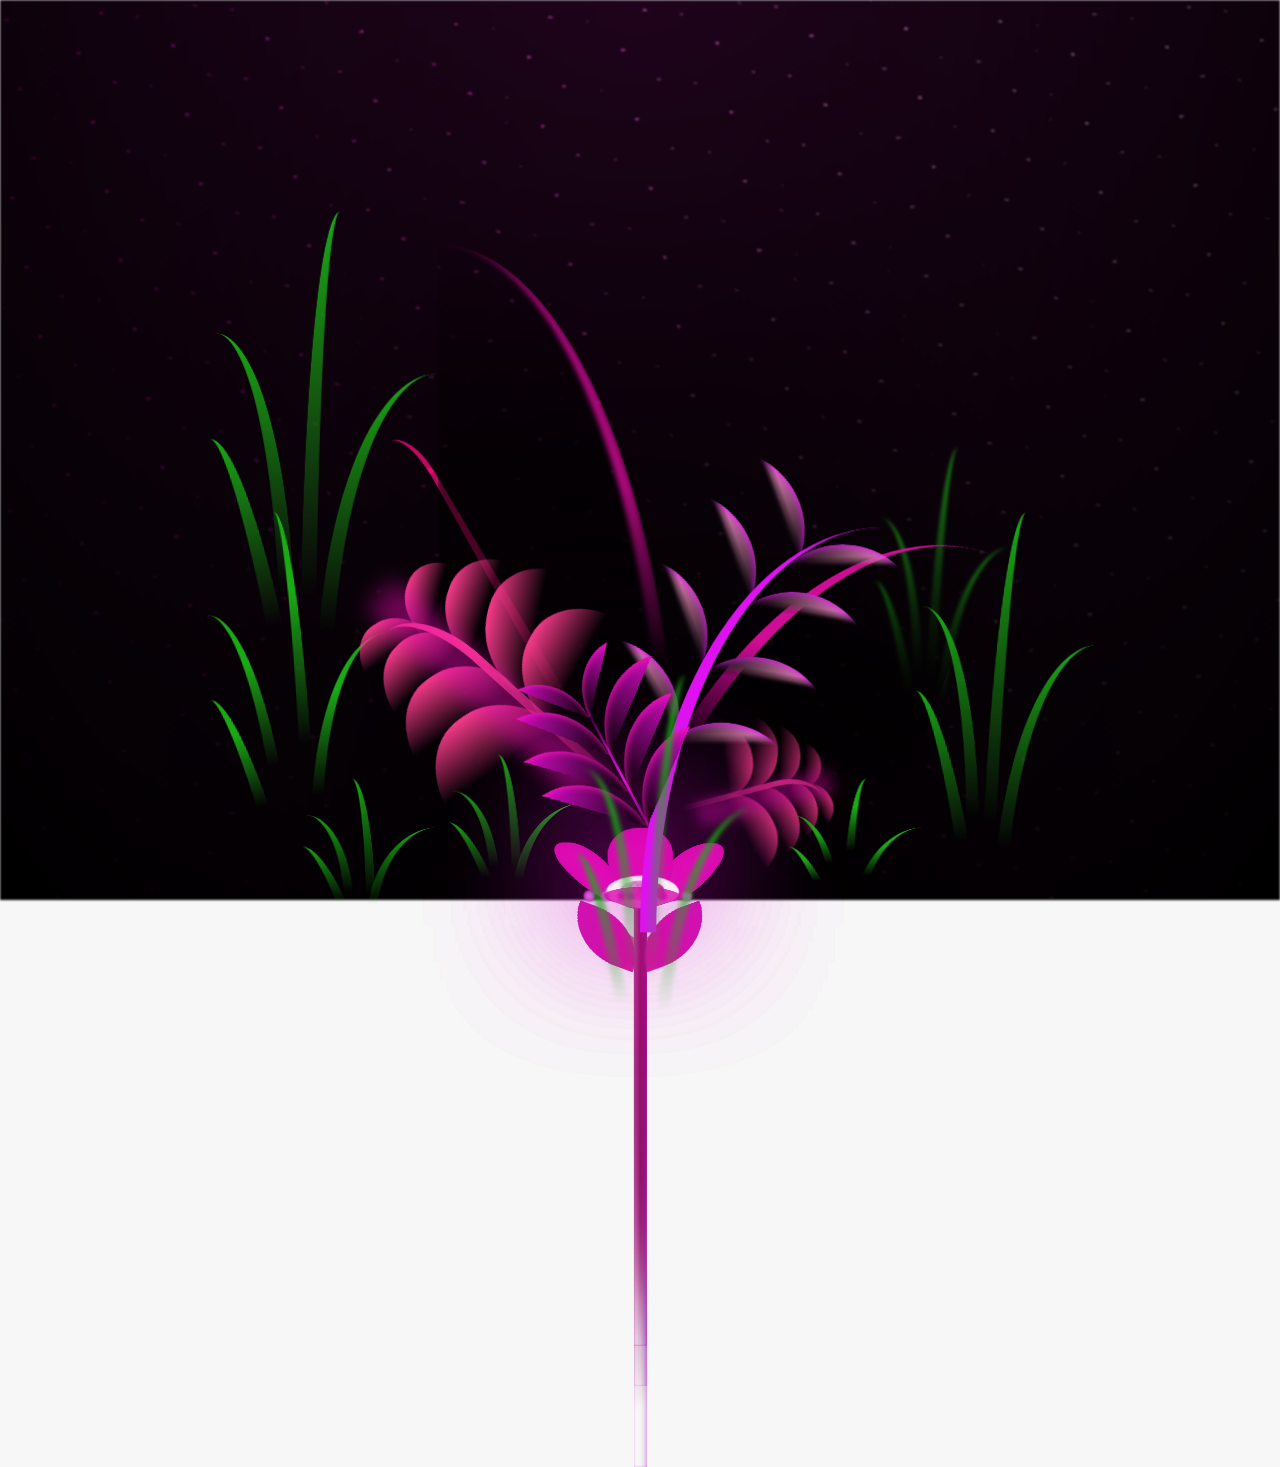
==== commit c95aea9a: "Update index.html" ====
--- a/index.html
+++ b/index.html
@@ -1,14 +1,28 @@
 <!DOCTYPE html>
 <html lang="pt">
-<head>
-    <meta charset="UTF-8">
-    <meta http-equiv="X-UA-Compatible" content="IE=edge">
-    <meta name="viewport" content="width=device-width, initial-scale=1.0">
-    <link rel="stylesheet" href="style.css">
-    <script src="main.js" type="text/javascript"></script><title>Flowers</title>
-</head>
+  <head>
+   
+  <!-- CSS -->
+  <link rel="stylesheet" href="style.css">
+  <link rel="stylesheet" href="main.css">  
+
+  <!-- JavaScript -->
+  <script src="main.js" defer></script> 
+
+    <meta charset="UTF-8" />
+    <meta http-equiv="X-UA-Compatible" content="IE=edge" />
+    <meta name="viewport" content="width=device-width, initial-scale=1.0" />
+    <link rel="stylesheet" href="css/main.css" />
+    <link rel="icon" href="img/flowers.png" type="image/x-icon" />
+    <title>Flower</title>
+  </head>
+  <body class="container">
+    <audio src="sound/ChristianBasso&HaienQiu-Flowers.mp3" autoplay></audio>
+    <div id="lyrics">
+     
+    </div>
     
-<body class="not-loaded">
+
     <div class="night"></div>
     <div class="flowers">
       <div class="flower flower--1">
@@ -18,7 +32,7 @@
           <div class="flower__leaf flower__leaf--3"></div>
           <div class="flower__leaf flower__leaf--4"></div>
           <div class="flower__white-circle"></div>
-  
+
           <div class="flower__light flower__light--1"></div>
           <div class="flower__light flower__light--2"></div>
           <div class="flower__light flower__light--3"></div>
@@ -27,7 +41,6 @@
           <div class="flower__light flower__light--6"></div>
           <div class="flower__light flower__light--7"></div>
           <div class="flower__light flower__light--8"></div>
-  
         </div>
         <div class="flower__line">
           <div class="flower__line__leaf flower__line__leaf--1"></div>
@@ -38,7 +51,7 @@
           <div class="flower__line__leaf flower__line__leaf--6"></div>
         </div>
       </div>
-  
+
       <div class="flower flower--2">
         <div class="flower__leafs flower__leafs--2">
           <div class="flower__leaf flower__leaf--1"></div>
@@ -46,7 +59,7 @@
           <div class="flower__leaf flower__leaf--3"></div>
           <div class="flower__leaf flower__leaf--4"></div>
           <div class="flower__white-circle"></div>
-  
+
           <div class="flower__light flower__light--1"></div>
           <div class="flower__light flower__light--2"></div>
           <div class="flower__light flower__light--3"></div>
@@ -55,7 +68,6 @@
           <div class="flower__light flower__light--6"></div>
           <div class="flower__light flower__light--7"></div>
           <div class="flower__light flower__light--8"></div>
-  
         </div>
         <div class="flower__line">
           <div class="flower__line__leaf flower__line__leaf--1"></div>
@@ -64,7 +76,7 @@
           <div class="flower__line__leaf flower__line__leaf--4"></div>
         </div>
       </div>
-  
+
       <div class="flower flower--3">
         <div class="flower__leafs flower__leafs--3">
           <div class="flower__leaf flower__leaf--1"></div>
@@ -72,7 +84,7 @@
           <div class="flower__leaf flower__leaf--3"></div>
           <div class="flower__leaf flower__leaf--4"></div>
           <div class="flower__white-circle"></div>
-  
+
           <div class="flower__light flower__light--1"></div>
           <div class="flower__light flower__light--2"></div>
           <div class="flower__light flower__light--3"></div>
@@ -81,7 +93,6 @@
           <div class="flower__light flower__light--6"></div>
           <div class="flower__light flower__light--7"></div>
           <div class="flower__light flower__light--8"></div>
-  
         </div>
         <div class="flower__line">
           <div class="flower__line__leaf flower__line__leaf--1"></div>
@@ -90,14 +101,14 @@
           <div class="flower__line__leaf flower__line__leaf--4"></div>
         </div>
       </div>
-  
-      <div class="grow-ans" style="--d:1.2s">
+
+      <div class="grow-ans" style="--d: 1.2s">
         <div class="flower__g-long">
           <div class="flower__g-long__top"></div>
           <div class="flower__g-long__bottom"></div>
         </div>
       </div>
-  
+
       <div class="growing-grass">
         <div class="flower__grass flower__grass--1">
           <div class="flower__grass--top"></div>
@@ -113,7 +124,7 @@
           <div class="flower__grass__overlay"></div>
         </div>
       </div>
-  
+
       <div class="growing-grass">
         <div class="flower__grass flower__grass--2">
           <div class="flower__grass--top"></div>
@@ -129,50 +140,66 @@
           <div class="flower__grass__overlay"></div>
         </div>
       </div>
-  
-      <div class="grow-ans" style="--d:2.4s">
+
+      <div class="grow-ans" style="--d: 2.4s">
         <div class="flower__g-right flower__g-right--1">
           <div class="leaf"></div>
         </div>
       </div>
-  
-      <div class="grow-ans" style="--d:2.8s">
+
+      <div class="grow-ans" style="--d: 2.8s">
         <div class="flower__g-right flower__g-right--2">
           <div class="leaf"></div>
         </div>
       </div>
-  
-      <div class="grow-ans" style="--d:2.8s">
+
+      <div class="grow-ans" style="--d: 2.8s">
         <div class="flower__g-front">
-          <div class="flower__g-front__leaf-wrapper flower__g-front__leaf-wrapper--1">
-            <div class="flower__g-front__leaf"></div>
-          </div>
-          <div class="flower__g-front__leaf-wrapper flower__g-front__leaf-wrapper--2">
-            <div class="flower__g-front__leaf"></div>
-          </div>
-          <div class="flower__g-front__leaf-wrapper flower__g-front__leaf-wrapper--3">
-            <div class="flower__g-front__leaf"></div>
-          </div>
-          <div class="flower__g-front__leaf-wrapper flower__g-front__leaf-wrapper--4">
-            <div class="flower__g-front__leaf"></div>
-          </div>
-          <div class="flower__g-front__leaf-wrapper flower__g-front__leaf-wrapper--5">
-            <div class="flower__g-front__leaf"></div>
-          </div>
-          <div class="flower__g-front__leaf-wrapper flower__g-front__leaf-wrapper--6">
-            <div class="flower__g-front__leaf"></div>
-          </div>
-          <div class="flower__g-front__leaf-wrapper flower__g-front__leaf-wrapper--7">
-            <div class="flower__g-front__leaf"></div>
-          </div>
-          <div class="flower__g-front__leaf-wrapper flower__g-front__leaf-wrapper--8">
+          <div
+            class="flower__g-front__leaf-wrapper flower__g-front__leaf-wrapper--1"
+          >
+            <div class="flower__g-front__leaf"></div>
+          </div>
+          <div
+            class="flower__g-front__leaf-wrapper flower__g-front__leaf-wrapper--2"
+          >
+            <div class="flower__g-front__leaf"></div>
+          </div>
+          <div
+            class="flower__g-front__leaf-wrapper flower__g-front__leaf-wrapper--3"
+          >
+            <div class="flower__g-front__leaf"></div>
+          </div>
+          <div
+            class="flower__g-front__leaf-wrapper flower__g-front__leaf-wrapper--4"
+          >
+            <div class="flower__g-front__leaf"></div>
+          </div>
+          <div
+            class="flower__g-front__leaf-wrapper flower__g-front__leaf-wrapper--5"
+          >
+            <div class="flower__g-front__leaf"></div>
+          </div>
+          <div
+            class="flower__g-front__leaf-wrapper flower__g-front__leaf-wrapper--6"
+          >
+            <div class="flower__g-front__leaf"></div>
+          </div>
+          <div
+            class="flower__g-front__leaf-wrapper flower__g-front__leaf-wrapper--7"
+          >
+            <div class="flower__g-front__leaf"></div>
+          </div>
+          <div
+            class="flower__g-front__leaf-wrapper flower__g-front__leaf-wrapper--8"
+          >
             <div class="flower__g-front__leaf"></div>
           </div>
           <div class="flower__g-front__line"></div>
         </div>
       </div>
-  
-      <div class="grow-ans" style="--d:3.2s">
+
+      <div class="grow-ans" style="--d: 3.2s">
         <div class="flower__g-fr">
           <div class="leaf"></div>
           <div class="flower__g-fr__leaf flower__g-fr__leaf--1"></div>
@@ -185,126 +212,128 @@
           <div class="flower__g-fr__leaf flower__g-fr__leaf--8"></div>
         </div>
       </div>
-  
+
       <div class="long-g long-g--0">
-        <div class="grow-ans" style="--d:3s">
-          <div class="leaf leaf--0"></div>
-        </div>
-        <div class="grow-ans" style="--d:2.2s">
-          <div class="leaf leaf--1"></div>
-        </div>
-        <div class="grow-ans" style="--d:3.4s">
-          <div class="leaf leaf--2"></div>
-        </div>
-        <div class="grow-ans" style="--d:3.6s">
-          <div class="leaf leaf--3"></div>
-        </div>
-      </div>
-  
+        <div class="grow-ans" style="--d: 3s">
+          <div class="leaf leaf--0"></div>
+        </div>
+        <div class="grow-ans" style="--d: 2.2s">
+          <div class="leaf leaf--1"></div>
+        </div>
+        <div class="grow-ans" style="--d: 3.4s">
+          <div class="leaf leaf--2"></div>
+        </div>
+        <div class="grow-ans" style="--d: 3.6s">
+          <div class="leaf leaf--3"></div>
+        </div>
+      </div>
+
       <div class="long-g long-g--1">
-        <div class="grow-ans" style="--d:3.6s">
-          <div class="leaf leaf--0"></div>
-        </div>
-        <div class="grow-ans" style="--d:3.8s">
-          <div class="leaf leaf--1"></div>
-        </div>
-        <div class="grow-ans" style="--d:4s">
-          <div class="leaf leaf--2"></div>
-        </div>
-        <div class="grow-ans" style="--d:4.2s">
-          <div class="leaf leaf--3"></div>
-        </div>
-      </div>
-  
+        <div class="grow-ans" style="--d: 3.6s">
+          <div class="leaf leaf--0"></div>
+        </div>
+        <div class="grow-ans" style="--d: 3.8s">
+          <div class="leaf leaf--1"></div>
+        </div>
+        <div class="grow-ans" style="--d: 4s">
+          <div class="leaf leaf--2"></div>
+        </div>
+        <div class="grow-ans" style="--d: 4.2s">
+          <div class="leaf leaf--3"></div>
+        </div>
+      </div>
+
       <div class="long-g long-g--2">
-        <div class="grow-ans" style="--d:4s">
-          <div class="leaf leaf--0"></div>
-        </div>
-        <div class="grow-ans" style="--d:4.2s">
-          <div class="leaf leaf--1"></div>
-        </div>
-        <div class="grow-ans" style="--d:4.4s">
-          <div class="leaf leaf--2"></div>
-        </div>
-        <div class="grow-ans" style="--d:4.6s">
-          <div class="leaf leaf--3"></div>
-        </div>
-      </div>
-  
+        <div class="grow-ans" style="--d: 4s">
+          <div class="leaf leaf--0"></div>
+        </div>
+        <div class="grow-ans" style="--d: 4.2s">
+          <div class="leaf leaf--1"></div>
+        </div>
+        <div class="grow-ans" style="--d: 4.4s">
+          <div class="leaf leaf--2"></div>
+        </div>
+        <div class="grow-ans" style="--d: 4.6s">
+          <div class="leaf leaf--3"></div>
+        </div>
+      </div>
+
       <div class="long-g long-g--3">
-        <div class="grow-ans" style="--d:4s">
-          <div class="leaf leaf--0"></div>
-        </div>
-        <div class="grow-ans" style="--d:4.2s">
-          <div class="leaf leaf--1"></div>
-        </div>
-        <div class="grow-ans" style="--d:3s">
-          <div class="leaf leaf--2"></div>
-        </div>
-        <div class="grow-ans" style="--d:3.6s">
-          <div class="leaf leaf--3"></div>
-        </div>
-      </div>
-  
+        <div class="grow-ans" style="--d: 4s">
+          <div class="leaf leaf--0"></div>
+        </div>
+        <div class="grow-ans" style="--d: 4.2s">
+          <div class="leaf leaf--1"></div>
+        </div>
+        <div class="grow-ans" style="--d: 3s">
+          <div class="leaf leaf--2"></div>
+        </div>
+        <div class="grow-ans" style="--d: 3.6s">
+          <div class="leaf leaf--3"></div>
+        </div>
+      </div>
+
       <div class="long-g long-g--4">
-        <div class="grow-ans" style="--d:4s">
-          <div class="leaf leaf--0"></div>
-        </div>
-        <div class="grow-ans" style="--d:4.2s">
-          <div class="leaf leaf--1"></div>
-        </div>
-        <div class="grow-ans" style="--d:3s">
-          <div class="leaf leaf--2"></div>
-        </div>
-        <div class="grow-ans" style="--d:3.6s">
-          <div class="leaf leaf--3"></div>
-        </div>
-      </div>
-  
+        <div class="grow-ans" style="--d: 4s">
+          <div class="leaf leaf--0"></div>
+        </div>
+        <div class="grow-ans" style="--d: 4.2s">
+          <div class="leaf leaf--1"></div>
+        </div>
+        <div class="grow-ans" style="--d: 3s">
+          <div class="leaf leaf--2"></div>
+        </div>
+        <div class="grow-ans" style="--d: 3.6s">
+          <div class="leaf leaf--3"></div>
+        </div>
+      </div>
+
       <div class="long-g long-g--5">
-        <div class="grow-ans" style="--d:4s">
-          <div class="leaf leaf--0"></div>
-        </div>
-        <div class="grow-ans" style="--d:4.2s">
-          <div class="leaf leaf--1"></div>
-        </div>
-        <div class="grow-ans" style="--d:3s">
-          <div class="leaf leaf--2"></div>
-        </div>
-        <div class="grow-ans" style="--d:3.6s">
-          <div class="leaf leaf--3"></div>
-        </div>
-      </div>
-  
+        <div class="grow-ans" style="--d: 4s">
+          <div class="leaf leaf--0"></div>
+        </div>
+        <div class="grow-ans" style="--d: 4.2s">
+          <div class="leaf leaf--1"></div>
+        </div>
+        <div class="grow-ans" style="--d: 3s">
+          <div class="leaf leaf--2"></div>
+        </div>
+        <div class="grow-ans" style="--d: 3.6s">
+          <div class="leaf leaf--3"></div>
+        </div>
+      </div>
+
       <div class="long-g long-g--6">
-        <div class="grow-ans" style="--d:4.2s">
-          <div class="leaf leaf--0"></div>
-        </div>
-        <div class="grow-ans" style="--d:4.4s">
-          <div class="leaf leaf--1"></div>
-        </div>
-        <div class="grow-ans" style="--d:4.6s">
-          <div class="leaf leaf--2"></div>
-        </div>
-        <div class="grow-ans" style="--d:4.8s">
-          <div class="leaf leaf--3"></div>
-        </div>
-      </div>
-  
+        <div class="grow-ans" style="--d: 4.2s">
+          <div class="leaf leaf--0"></div>
+        </div>
+        <div class="grow-ans" style="--d: 4.4s">
+          <div class="leaf leaf--1"></div>
+        </div>
+        <div class="grow-ans" style="--d: 4.6s">
+          <div class="leaf leaf--2"></div>
+        </div>
+        <div class="grow-ans" style="--d: 4.8s">
+          <div class="leaf leaf--3"></div>
+        </div>
+      </div>
+
       <div class="long-g long-g--7">
-        <div class="grow-ans" style="--d:3s">
-          <div class="leaf leaf--0"></div>
-        </div>
-        <div class="grow-ans" style="--d:3.2s">
-          <div class="leaf leaf--1"></div>
-        </div>
-        <div class="grow-ans" style="--d:3.5s">
-          <div class="leaf leaf--2"></div>
-        </div>
-        <div class="grow-ans" style="--d:3.6s">
+        <div class="grow-ans" style="--d: 3s">
+          <div class="leaf leaf--0"></div>
+        </div>
+        <div class="grow-ans" style="--d: 3.2s">
+          <div class="leaf leaf--1"></div>
+        </div>
+        <div class="grow-ans" style="--d: 3.5s">
+          <div class="leaf leaf--2"></div>
+        </div>
+        <div class="grow-ans" style="--d: 3.6s">
           <div class="leaf leaf--3"></div>
         </div>
       </div>
     </div>
-</body>
+    <script src="anim.js"></script>
+    <script src="main.js"></script>
+  </body>
 </html>
--- a/main.css
+++ b/main.css
@@ -0,0 +1,1667 @@
+*,
+*::after,
+*::before {
+  padding: 0;
+  margin: 0;
+  box-sizing: border-box;
+}
+
+:root {
+  --dark-color: #000;
+}
+
+body {
+  display: flex;
+  align-items: flex-end;
+  justify-content: center;
+  min-height: 100vh;
+  background-color: var(--dark-color);
+  overflow: hidden;
+  perspective: 1000px;
+}
+
+#lyrics {
+  font-size: 28px;
+  font-family: "Franklin Gothic Medium", "Arial Narrow", Arial, sans-serif;
+  color: white;
+  position: absolute;
+  margin-bottom: 20%;
+  z-index: 1;
+  font-weight: bold;
+  letter-spacing: 4px;
+}
+@media only screen and (max-width: 600px) {
+  /* Estilos específicos para dispositivos com um ancho máximo de 600px */
+  #lyrics {
+      font-size: 14px; 
+      margin-bottom: 530px;
+      letter-spacing: 3px;
+  }
+
+}
+.titulo {
+  margin-bottom: 180px;
+  font-family: "Arial Narrow", Arial, sans-serif;
+  color: yellow;
+  position: absolute;
+  font-weight: bold;
+  letter-spacing: 10px;
+  opacity: 0;
+  animation: fadeIn 3s ease-in-out forwards;
+  text-align: center;
+}
+@keyframes fadeIn {
+  from {
+    opacity: 0;
+  }
+  to {
+    opacity: 1;
+  }
+}
+
+.night {
+  z-index: -1;
+  position: absolute;
+  left: 50%;
+  top: 0;
+  transform: translateX(-50%);
+  width: 100%;
+  height: 100%;
+  filter: blur(0.1vmin);
+  background-image: radial-gradient(
+      ellipse at top,
+      transparent 0%,
+      var(--dark-color)
+    ),
+    radial-gradient(
+      ellipse at bottom,
+      var(--dark-color),
+      rgba(224, 26, 198, 0.2)
+    ),
+    repeating-linear-gradient(
+      220deg,
+      rgb(0, 0, 0) 0px,
+      rgb(0, 0, 0) 19px,
+      transparent 19px,
+      transparent 22px
+    ),
+    repeating-linear-gradient(
+      189deg,
+      rgb(0, 0, 0) 0px,
+      rgb(0, 0, 0) 19px,
+      transparent 19px,
+      transparent 22px
+    ),
+    repeating-linear-gradient(
+      148deg,
+      rgb(0, 0, 0) 0px,
+      rgb(0, 0, 0) 19px,
+      transparent 19px,
+      transparent 22px
+    ),
+    linear-gradient(90deg, rgb(255, 0, 212), rgb(240, 240, 240));
+}
+
+.flowers {
+  position: relative;
+  transform: scale(0.9);
+  /*margin-bottom: 100px;
+  */
+}
+
+@media only screen and (max-width: 600px) {
+  /* Estilos específicos para dispositivos con un ancho máximo de 600px */
+.flowers {
+      font-size: 14px;
+      margin-bottom: 35%;
+      letter-spacing: 3px;
+      transform: scale(1.0);
+}
+
+}
+
+.flower {
+  position: absolute;
+  bottom: 10vmin;
+  transform-origin: bottom center;
+  z-index: 10;
+  --fl-speed: 0.8s;
+}
+.flower--1 {
+  -webkit-animation: moving-flower-1 4s linear infinite;
+  animation: moving-flower-1 4s linear infinite;
+}
+.flower--1 .flower__line {
+  height: 70vmin;
+  -webkit-animation-delay: 0.3s;
+  animation-delay: 0.3s;
+}
+.flower--1 .flower__line__leaf--1 {
+  -webkit-animation: blooming-leaf-right var(--fl-speed) 1.6s backwards;
+  animation: blooming-leaf-right var(--fl-speed) 1.6s backwards;
+}
+.flower--1 .flower__line__leaf--2 {
+  -webkit-animation: blooming-leaf-right var(--fl-speed) 1.4s backwards;
+  animation: blooming-leaf-right var(--fl-speed) 1.4s backwards;
+}
+.flower--1 .flower__line__leaf--3 {
+  -webkit-animation: blooming-leaf-left var(--fl-speed) 1.2s backwards;
+  animation: blooming-leaf-left var(--fl-speed) 1.2s backwards;
+}
+.flower--1 .flower__line__leaf--4 {
+  -webkit-animation: blooming-leaf-left var(--fl-speed) 1s backwards;
+  animation: blooming-leaf-left var(--fl-speed) 1s backwards;
+}
+.flower--1 .flower__line__leaf--5 {
+  -webkit-animation: blooming-leaf-right var(--fl-speed) 1.8s backwards;
+  animation: blooming-leaf-right var(--fl-speed) 1.8s backwards;
+}
+.flower--1 .flower__line__leaf--6 {
+  -webkit-animation: blooming-leaf-left var(--fl-speed) 2s backwards;
+  animation: blooming-leaf-left var(--fl-speed) 2s backwards;
+}
+.flower--2 {
+  left: 50%;
+  transform: rotate(20deg);
+  -webkit-animation: moving-flower-2 4s linear infinite;
+  animation: moving-flower-2 4s linear infinite;
+}
+.flower--2 .flower__line {
+  height: 60vmin;
+  -webkit-animation-delay: 0.6s;
+  animation-delay: 0.6s;
+}
+.flower--2 .flower__line__leaf--1 {
+  -webkit-animation: blooming-leaf-right var(--fl-speed) 1.9s backwards;
+  animation: blooming-leaf-right var(--fl-speed) 1.9s backwards;
+}
+.flower--2 .flower__line__leaf--2 {
+  -webkit-animation: blooming-leaf-right var(--fl-speed) 1.7s backwards;
+  animation: blooming-leaf-right var(--fl-speed) 1.7s backwards;
+}
+.flower--2 .flower__line__leaf--3 {
+  -webkit-animation: blooming-leaf-left var(--fl-speed) 1.5s backwards;
+  animation: blooming-leaf-left var(--fl-speed) 1.5s backwards;
+}
+.flower--2 .flower__line__leaf--4 {
+  -webkit-animation: blooming-leaf-left var(--fl-speed) 1.3s backwards;
+  animation: blooming-leaf-left var(--fl-speed) 1.3s backwards;
+}
+.flower--3 {
+  left: 50%;
+  transform: rotate(-15deg);
+  -webkit-animation: moving-flower-3 4s linear infinite;
+  animation: moving-flower-3 4s linear infinite;
+}
+.flower--3 .flower__line {
+  -webkit-animation-delay: 0.9s;
+  animation-delay: 0.9s;
+}
+.flower--3 .flower__line__leaf--1 {
+  -webkit-animation: blooming-leaf-right var(--fl-speed) 2.5s backwards;
+  animation: blooming-leaf-right var(--fl-speed) 2.5s backwards;
+}
+.flower--3 .flower__line__leaf--2 {
+  -webkit-animation: blooming-leaf-right var(--fl-speed) 2.3s backwards;
+  animation: blooming-leaf-right var(--fl-speed) 2.3s backwards;
+}
+.flower--3 .flower__line__leaf--3 {
+  -webkit-animation: blooming-leaf-left var(--fl-speed) 2.1s backwards;
+  animation: blooming-leaf-left var(--fl-speed) 2.1s backwards;
+}
+.flower--3 .flower__line__leaf--4 {
+  -webkit-animation: blooming-leaf-left var(--fl-speed) 1.9s backwards;
+  animation: blooming-leaf-left var(--fl-speed) 1.9s backwards;
+}
+.flower__leafs {
+  position: relative;
+  -webkit-animation: blooming-flower 2s backwards;
+  animation: blooming-flower 2s backwards;
+}
+.flower__leafs--1 {
+  -webkit-animation-delay: 1.1s;
+  animation-delay: 1.1s;
+}
+.flower__leafs--2 {
+  -webkit-animation-delay: 1.4s;
+  animation-delay: 1.4s;
+}
+.flower__leafs--3 {
+  -webkit-animation-delay: 1.7s;
+  animation-delay: 1.7s;
+}
+.flower__leafs::after {
+  content: "";
+  position: absolute;
+  left: 0;
+  top: 0;
+  transform: translate(-50%, -100%);
+  width: 8vmin;
+  height: 8vmin;
+  background-color: #eb10e0;
+  /* background-color: #fd2525; */
+  filter: blur(10vmin);
+}
+.flower__leaf {
+  position: absolute;
+  bottom: 0;
+  left: 50%;
+  width: 8vmin;
+  height: 11vmin;
+  border-radius: 51% 49% 47% 53%/44% 45% 55% 69%;
+  background-color: #eb25fd;
+  background-color: #dd0bb0;
+  transform-origin: bottom center;
+  opacity: 0.9;
+  box-shadow: inset 0 0 2vmin rgba(207, 8, 164, 0.959);
+}
+.flower__leaf--1 {
+  transform: translate(-10%, 1%) rotateY(40deg) rotateX(-50deg);
+}
+.flower__leaf--2 {
+  transform: translate(-50%, -4%) rotateX(40deg);
+}
+.flower__leaf--3 {
+  transform: translate(-90%, 0%) rotateY(45deg) rotateX(50deg);
+}
+.flower__leaf--4 {
+  width: 8vmin;
+  height: 8vmin;
+  transform-origin: bottom left;
+  border-radius: 4vmin 10vmin 4vmin 4vmin;
+  transform: translate(0%, 18%) rotateX(70deg) rotate(-43deg);
+  background-color: #dd0bb0;
+  z-index: 1;
+  opacity: 0.8;
+}
+.flower__white-circle {
+  position: absolute;
+  left: -3.5vmin;
+  top: -3vmin;
+  width: 9vmin;
+  height: 4vmin;
+  border-radius: 50%;
+  background-color: #fff;
+}
+.flower__white-circle::after {
+  content: "";
+  position: absolute;
+  left: 50%;
+  top: 45%;
+  transform: translate(-50%, -50%);
+  width: 60%;
+  height: 60%;
+  border-radius: inherit;
+  background-image: repeating-linear-gradient(
+      135deg,
+      rgb(255, 13, 223) 0px,
+      rgba(0, 0, 0, 0.03) 1px,
+      transparent 1px,
+      transparent 12px
+    ),
+    repeating-linear-gradient(
+      45deg,
+      rgba(0, 0, 0, 0.03) 0px,
+      rgba(0, 0, 0, 0.03) 1px,
+      transparent 1px,
+      transparent 12px
+    ),
+    repeating-linear-gradient(
+      67.5deg,
+      rgba(0, 0, 0, 0.03) 0px,
+      rgba(0, 0, 0, 0.03) 1px,
+      transparent 1px,
+      transparent 12px
+    ),
+    repeating-linear-gradient(
+      135deg,
+      rgba(0, 0, 0, 0.03) 0px,
+      rgba(0, 0, 0, 0.03) 1px,
+      transparent 1px,
+      transparent 12px
+    ),
+    repeating-linear-gradient(
+      45deg,
+      rgba(0, 0, 0, 0.03) 0px,
+      rgba(0, 0, 0, 0.03) 1px,
+      transparent 1px,
+      transparent 12px
+    ),
+    repeating-linear-gradient(
+      112.5deg,
+      rgba(0, 0, 0, 0.03) 0px,
+      rgba(0, 0, 0, 0.03) 1px,
+      transparent 1px,
+      transparent 12px
+    ),
+    repeating-linear-gradient(
+      112.5deg,
+      rgba(0, 0, 0, 0.03) 0px,
+      rgba(0, 0, 0, 0.03) 1px,
+      transparent 1px,
+      transparent 12px
+    ),
+    repeating-linear-gradient(
+      45deg,
+      rgba(0, 0, 0, 0.03) 0px,
+      rgba(0, 0, 0, 0.03) 1px,
+      transparent 1px,
+      transparent 12px
+    ),
+    repeating-linear-gradient(
+      22.5deg,
+      rgba(0, 0, 0, 0.03) 0px,
+      rgba(0, 0, 0, 0.03) 1px,
+      transparent 1px,
+      transparent 12px
+    ),
+    repeating-linear-gradient(
+      45deg,
+      rgba(0, 0, 0, 0.03) 0px,
+      rgba(0, 0, 0, 0.03) 1px,
+      transparent 1px,
+      transparent 12px
+    ),
+    repeating-linear-gradient(
+      22.5deg,
+      rgba(0, 0, 0, 0.03) 0px,
+      rgba(0, 0, 0, 0.03) 1px,
+      transparent 1px,
+      transparent 12px
+    ),
+    repeating-linear-gradient(
+      135deg,
+      rgba(0, 0, 0, 0.03) 0px,
+      rgba(0, 0, 0, 0.03) 1px,
+      transparent 1px,
+      transparent 12px
+    ),
+    repeating-linear-gradient(
+      157.5deg,
+      rgba(0, 0, 0, 0.03) 0px,
+      rgba(0, 0, 0, 0.03) 1px,
+      transparent 1px,
+      transparent 12px
+    ),
+    repeating-linear-gradient(
+      67.5deg,
+      rgba(0, 0, 0, 0.03) 0px,
+      rgba(0, 0, 0, 0.03) 1px,
+      transparent 1px,
+      transparent 12px
+    ),
+    repeating-linear-gradient(
+      67.5deg,
+      rgba(0, 0, 0, 0.03) 0px,
+      rgba(0, 0, 0, 0.03) 1px,
+      transparent 1px,
+      transparent 12px
+    ),
+    linear-gradient(90deg, rgb(241, 223, 237), rgb(214, 13, 171));
+}
+.flower__line {
+  height: 55vmin;
+  width: 1.5vmin;
+  background-image: linear-gradient(
+      to left,
+      rgba(126, 53, 185, 0.2),
+      transparent,
+      rgba(255, 255, 255, 0.2)
+    ),
+    linear-gradient(to top, transparent 10%, #94116d, #a80672);
+  box-shadow: inset 0 0 2px rgba(201, 2, 184, 0.5);
+  -webkit-animation: grow-flower-tree 4s backwards;
+  animation: grow-flower-tree 4s backwards;
+}
+.flower__line__leaf {
+  --w: 7vmin;
+  --h: calc(var(--w) + 2vmin);
+  position: absolute;
+  top: 20%;
+  left: 90%;
+  width: var(--w);
+  height: var(--h);
+  border-top-right-radius: var(--h);
+  border-bottom-left-radius: var(--h);
+  background-image: linear-gradient(to top, rgba(214, 10, 153, 0.4), #cf11b0);
+}
+.flower__line__leaf--1 {
+  transform: rotate(70deg) rotateY(30deg);
+}
+.flower__line__leaf--2 {
+  top: 45%;
+  transform: rotate(70deg) rotateY(30deg);
+}
+.flower__line__leaf--3,
+.flower__line__leaf--4,
+.flower__line__leaf--6 {
+  border-top-right-radius: 0;
+  border-bottom-left-radius: 0;
+  border-top-left-radius: var(--h);
+  border-bottom-right-radius: var(--h);
+  left: -460%;
+  top: 12%;
+  transform: rotate(-70deg) rotateY(30deg);
+}
+.flower__line__leaf--4 {
+  top: 40%;
+}
+.flower__line__leaf--5 {
+  top: 0;
+  transform-origin: left;
+  transform: rotate(70deg) rotateY(30deg) scale(0.6);
+}
+.flower__line__leaf--6 {
+  top: -2%;
+  left: -450%;
+  transform-origin: right;
+  transform: rotate(-70deg) rotateY(30deg) scale(0.6);
+}
+.flower__light {
+  position: absolute;
+  bottom: 0vmin;
+  width: 1vmin;
+  height: 1vmin;
+  background-color: rgb(165, 25, 165);
+  border-radius: 50%;
+  filter: blur(0.2vmin);
+  -webkit-animation: light-ans 4s linear infinite backwards;
+  animation: light-ans 4s linear infinite backwards;
+}
+.flower__light:nth-child(odd) {
+  background-color: #dc67e0;
+}
+.flower__light--1 {
+  left: -2vmin;
+  -webkit-animation-delay: 1s;
+  animation-delay: 1s;
+}
+.flower__light--2 {
+  left: 3vmin;
+  -webkit-animation-delay: 0.5s;
+  animation-delay: 0.5s;
+}
+.flower__light--3 {
+  left: -6vmin;
+  -webkit-animation-delay: 0.3s;
+  animation-delay: 0.3s;
+}
+.flower__light--4 {
+  left: 6vmin;
+  -webkit-animation-delay: 0.9s;
+  animation-delay: 0.9s;
+}
+.flower__light--5 {
+  left: -1vmin;
+  -webkit-animation-delay: 1.5s;
+  animation-delay: 1.5s;
+}
+.flower__light--6 {
+  left: -4vmin;
+  -webkit-animation-delay: 3s;
+  animation-delay: 3s;
+}
+.flower__light--7 {
+  left: 3vmin;
+  -webkit-animation-delay: 2s;
+  animation-delay: 2s;
+}
+.flower__light--8 {
+  left: -6vmin;
+  -webkit-animation-delay: 3.5s;
+  animation-delay: 3.5s;
+}
+.flower__grass {
+  --c: #f53a88;
+  --line-w: 1.5vmin;
+  position: absolute;
+  bottom: 12vmin;
+  left: -7vmin;
+  display: flex;
+  flex-direction: column;
+  align-items: flex-end;
+  z-index: 20;
+  transform-origin: bottom center;
+  transform: rotate(-48deg) rotateY(40deg);
+}
+.flower__grass--1 {
+  -webkit-animation: moving-grass 2s linear infinite;
+  animation: moving-grass 2s linear infinite;
+}
+.flower__grass--2 {
+  left: 2vmin;
+  bottom: 10vmin;
+  transform: scale(0.5) rotate(75deg) rotateX(10deg) rotateY(-200deg);
+  opacity: 0.8;
+  z-index: 0;
+  -webkit-animation: moving-grass--2 1.5s linear infinite;
+  animation: moving-grass--2 1.5s linear infinite;
+}
+.flower__grass--top {
+  width: 7vmin;
+  height: 10vmin;
+  border-top-right-radius: 100%;
+  border-right: var(--line-w) solid var(--c);
+  transform-origin: bottom center;
+  transform: rotate(-2deg);
+}
+.flower__grass--bottom {
+  margin-top: -2px;
+  width: var(--line-w);
+  height: 25vmin;
+  background-image: linear-gradient(to top, transparent, var(--c));
+}
+.flower__grass__leaf {
+  --size: 10vmin;
+  position: absolute;
+  width: calc(var(--size) * 2.1);
+  height: var(--size);
+  border-top-left-radius: var(--size);
+  border-top-right-radius: var(--size);
+  background-image: linear-gradient(
+    to top,
+    transparent,
+    transparent 30%,
+    var(--c)
+  );
+  z-index: 100;
+}
+.flower__grass__leaf--1 {
+  top: -6%;
+  left: 30%;
+  --size: 6vmin;
+  transform: rotate(-20deg);
+  -webkit-animation: growing-grass-ans--1 2s 2.6s backwards;
+  animation: growing-grass-ans--1 2s 2.6s backwards;
+}
+@-webkit-keyframes growing-grass-ans--1 {
+  0% {
+    transform-origin: bottom left;
+    transform: rotate(-20deg) scale(0);
+  }
+}
+@keyframes growing-grass-ans--1 {
+  0% {
+    transform-origin: bottom left;
+    transform: rotate(-20deg) scale(0);
+  }
+}
+.flower__grass__leaf--2 {
+  top: -5%;
+  left: -110%;
+  --size: 6vmin;
+  transform: rotate(10deg);
+  -webkit-animation: growing-grass-ans--2 2s 2.4s linear backwards;
+  animation: growing-grass-ans--2 2s 2.4s linear backwards;
+}
+@-webkit-keyframes growing-grass-ans--2 {
+  0% {
+    transform-origin: bottom right;
+    transform: rotate(10deg) scale(0);
+  }
+}
+@keyframes growing-grass-ans--2 {
+  0% {
+    transform-origin: bottom right;
+    transform: rotate(10deg) scale(0);
+  }
+}
+.flower__grass__leaf--3 {
+  top: 5%;
+  left: 60%;
+  --size: 8vmin;
+  transform: rotate(-18deg) rotateX(-20deg);
+  -webkit-animation: growing-grass-ans--3 2s 2.2s linear backwards;
+  animation: growing-grass-ans--3 2s 2.2s linear backwards;
+}
+@-webkit-keyframes growing-grass-ans--3 {
+  0% {
+    transform-origin: bottom left;
+    transform: rotate(-18deg) rotateX(-20deg) scale(0);
+  }
+}
+@keyframes growing-grass-ans--3 {
+  0% {
+    transform-origin: bottom left;
+    transform: rotate(-18deg) rotateX(-20deg) scale(0);
+  }
+}
+.flower__grass__leaf--4 {
+  top: 6%;
+  left: -135%;
+  --size: 8vmin;
+  transform: rotate(2deg);
+  -webkit-animation: growing-grass-ans--4 2s 2s linear backwards;
+  animation: growing-grass-ans--4 2s 2s linear backwards;
+}
+@-webkit-keyframes growing-grass-ans--4 {
+  0% {
+    transform-origin: bottom right;
+    transform: rotate(2deg) scale(0);
+  }
+}
+@keyframes growing-grass-ans--4 {
+  0% {
+    transform-origin: bottom right;
+    transform: rotate(2deg) scale(0);
+  }
+}
+.flower__grass__leaf--5 {
+  top: 20%;
+  left: 60%;
+  --size: 10vmin;
+  transform: rotate(-24deg) rotateX(-20deg);
+  -webkit-animation: growing-grass-ans--5 2s 1.8s linear backwards;
+  animation: growing-grass-ans--5 2s 1.8s linear backwards;
+}
+@-webkit-keyframes growing-grass-ans--5 {
+  0% {
+    transform-origin: bottom left;
+    transform: rotate(-24deg) rotateX(-20deg) scale(0);
+  }
+}
+@keyframes growing-grass-ans--5 {
+  0% {
+    transform-origin: bottom left;
+    transform: rotate(-24deg) rotateX(-20deg) scale(0);
+  }
+}
+.flower__grass__leaf--6 {
+  top: 22%;
+  left: -180%;
+  --size: 10vmin;
+  transform: rotate(10deg);
+  -webkit-animation: growing-grass-ans--6 2s 1.6s linear backwards;
+  animation: growing-grass-ans--6 2s 1.6s linear backwards;
+}
+@-webkit-keyframes growing-grass-ans--6 {
+  0% {
+    transform-origin: bottom right;
+    transform: rotate(10deg) scale(0);
+  }
+}
+@keyframes growing-grass-ans--6 {
+  0% {
+    transform-origin: bottom right;
+    transform: rotate(10deg) scale(0);
+  }
+}
+.flower__grass__leaf--7 {
+  top: 39%;
+  left: 70%;
+  --size: 10vmin;
+  transform: rotate(-10deg);
+  -webkit-animation: growing-grass-ans--7 2s 1.4s linear backwards;
+  animation: growing-grass-ans--7 2s 1.4s linear backwards;
+}
+@-webkit-keyframes growing-grass-ans--7 {
+  0% {
+    transform-origin: bottom left;
+    transform: rotate(-10deg) scale(0);
+  }
+}
+@keyframes growing-grass-ans--7 {
+  0% {
+    transform-origin: bottom left;
+    transform: rotate(-10deg) scale(0);
+  }
+}
+.flower__grass__leaf--8 {
+  top: 40%;
+  left: -215%;
+  --size: 11vmin;
+  transform: rotate(10deg);
+  -webkit-animation: growing-grass-ans--8 2s 1.2s linear backwards;
+  animation: growing-grass-ans--8 2s 1.2s linear backwards;
+}
+@-webkit-keyframes growing-grass-ans--8 {
+  0% {
+    transform-origin: bottom right;
+    transform: rotate(10deg) scale(0);
+  }
+}
+@keyframes growing-grass-ans--8 {
+  0% {
+    transform-origin: bottom right;
+    transform: rotate(10deg) scale(0);
+  }
+}
+.flower__grass__overlay {
+  position: absolute;
+  top: -10%;
+  right: 0%;
+  width: 100%;
+  height: 100%;
+  background-color: #eb0bb370;
+  filter: blur(1.5vmin);
+  z-index: 100;
+}
+.flower__g-long {
+  --w: 2vmin;
+  --h: 6vmin;
+  --c: #eb0b73ce;
+  position: absolute;
+  bottom: 10vmin;
+  left: -3vmin;
+  transform-origin: bottom center;
+  transform: rotate(-30deg) rotateY(-20deg);
+  display: flex;
+  flex-direction: column;
+  align-items: flex-end;
+  -webkit-animation: flower-g-long-ans 3s linear infinite;
+  animation: flower-g-long-ans 3s linear infinite;
+}
+@-webkit-keyframes flower-g-long-ans {
+  0%,
+  100% {
+    transform: rotate(-30deg) rotateY(-20deg);
+  }
+  50% {
+    transform: rotate(-32deg) rotateY(-20deg);
+  }
+}
+@keyframes flower-g-long-ans {
+  0%,
+  100% {
+    transform: rotate(-30deg) rotateY(-20deg);
+  }
+  50% {
+    transform: rotate(-32deg) rotateY(-20deg);
+  }
+}
+.flower__g-long__top {
+  top: calc(var(--h) * -1);
+  width: calc(var(--w) + 1vmin);
+  height: var(--h);
+  border-top-right-radius: 100%;
+  border-right: 0.7vmin solid var(--c);
+  transform: translate(-0.7vmin, 1vmin);
+}
+.flower__g-long__bottom {
+  width: var(--w);
+  height: 50vmin;
+  transform-origin: bottom center;
+  background-image: linear-gradient(to top, transparent 30%, var(--c));
+  box-shadow: inset 0 0 2px rgba(197, 12, 120, 0.5);
+  -webkit-clip-path: polygon(35% 0, 65% 1%, 100% 100%, 0% 100%);
+  clip-path: polygon(35% 0, 65% 1%, 100% 100%, 0% 100%);
+}
+.flower__g-right {
+  position: absolute;
+  bottom: 6vmin;
+  left: -2vmin;
+  transform-origin: bottom left;
+  transform: rotate(20deg);
+}
+.flower__g-right .leaf {
+  width: 30vmin;
+  height: 50vmin;
+  border-top-left-radius: 100%;
+  border-left: 2vmin solid #cf0c95;
+  background-image: linear-gradient(
+    to bottom,
+    transparent,
+    var(--dark-color) 60%
+  );
+  -webkit-mask-image: linear-gradient(to top, transparent 30%, #c71683 60%);
+}
+.flower__g-right--1 {
+  -webkit-animation: flower-g-right-ans 2.5s linear infinite;
+  animation: flower-g-right-ans 2.5s linear infinite;
+}
+.flower__g-right--2 {
+  left: 5vmin;
+  transform: rotateY(-180deg);
+  -webkit-animation: flower-g-right-ans--2 3s linear infinite;
+  animation: flower-g-right-ans--2 3s linear infinite;
+}
+.flower__g-right--2 .leaf {
+  height: 75vmin;
+  filter: blur(0.3vmin);
+  opacity: 0.8;
+}
+@-webkit-keyframes flower-g-right-ans {
+  0%,
+  100% {
+    transform: rotate(20deg);
+  }
+  50% {
+    transform: rotate(24deg) rotateX(-20deg);
+  }
+}
+@keyframes flower-g-right-ans {
+  0%,
+  100% {
+    transform: rotate(20deg);
+  }
+  50% {
+    transform: rotate(24deg) rotateX(-20deg);
+  }
+}
+@-webkit-keyframes flower-g-right-ans--2 {
+  0%,
+  100% {
+    transform: rotateY(-180deg) rotate(0deg) rotateX(-20deg);
+  }
+  50% {
+    transform: rotateY(-180deg) rotate(6deg) rotateX(-20deg);
+  }
+}
+@keyframes flower-g-right-ans--2 {
+  0%,
+  100% {
+    transform: rotateY(-180deg) rotate(0deg) rotateX(-20deg);
+  }
+  50% {
+    transform: rotateY(-180deg) rotate(6deg) rotateX(-20deg);
+  }
+}
+.flower__g-front {
+  position: absolute;
+  bottom: 6vmin;
+  left: 2.5vmin;
+  z-index: 100;
+  transform-origin: bottom center;
+  transform: rotate(-28deg) rotateY(30deg) scale(1.04);
+  -webkit-animation: flower__g-front-ans 2s linear infinite;
+  animation: flower__g-front-ans 2s linear infinite;
+}
+@-webkit-keyframes flower__g-front-ans {
+  0%,
+  100% {
+    transform: rotate(-28deg) rotateY(30deg) scale(1.04);
+  }
+  50% {
+    transform: rotate(-35deg) rotateY(40deg) scale(1.04);
+  }
+}
+@keyframes flower__g-front-ans {
+  0%,
+  100% {
+    transform: rotate(-28deg) rotateY(30deg) scale(1.04);
+  }
+  50% {
+    transform: rotate(-35deg) rotateY(40deg) scale(1.04);
+  }
+}
+.flower__g-front__line {
+  width: 0.3vmin;
+  height: 20vmin;
+  background-image: linear-gradient(
+    to top,
+    transparent,
+    #eb0de0,
+    transparent 100%
+  );
+  position: relative;
+}
+.flower__g-front__leaf-wrapper {
+  position: absolute;
+  top: 0;
+  left: 0;
+  transform-origin: bottom left;
+  transform: rotate(10deg);
+}
+.flower__g-front__leaf-wrapper:nth-child(even) {
+  left: 0vmin;
+  transform: rotateY(-180deg) rotate(5deg);
+  -webkit-animation: flower__g-front__leaf-left-ans 1s ease-in backwards;
+  animation: flower__g-front__leaf-left-ans 1s ease-in backwards;
+}
+.flower__g-front__leaf-wrapper:nth-child(odd) {
+  -webkit-animation: flower__g-front__leaf-ans 1s ease-in backwards;
+  animation: flower__g-front__leaf-ans 1s ease-in backwards;
+}
+.flower__g-front__leaf-wrapper--1 {
+  top: -8vmin;
+  transform: scale(0.7);
+  -webkit-animation: flower__g-front__leaf-ans 1s 5.5s ease-in backwards !important;
+  animation: flower__g-front__leaf-ans 1s 5.5s ease-in backwards !important;
+}
+.flower__g-front__leaf-wrapper--2 {
+  top: -8vmin;
+  transform: rotateY(-180deg) scale(0.7) !important;
+  -webkit-animation: flower__g-front__leaf-left-ans-2 1s 4.6s ease-in backwards !important;
+  animation: flower__g-front__leaf-left-ans-2 1s 4.6s ease-in backwards !important;
+}
+.flower__g-front__leaf-wrapper--3 {
+  top: -3vmin;
+  -webkit-animation: flower__g-front__leaf-ans 1s 4.6s ease-in backwards;
+  animation: flower__g-front__leaf-ans 1s 4.6s ease-in backwards;
+}
+.flower__g-front__leaf-wrapper--4 {
+  top: -3vmin;
+  transform: rotateY(-180deg) scale(0.9) !important;
+  -webkit-animation: flower__g-front__leaf-left-ans-2 1s 4.6s ease-in backwards !important;
+  animation: flower__g-front__leaf-left-ans-2 1s 4.6s ease-in backwards !important;
+}
+@-webkit-keyframes flower__g-front__leaf-left-ans-2 {
+  0% {
+    transform: rotateY(-180deg) scale(0);
+  }
+}
+@keyframes flower__g-front__leaf-left-ans-2 {
+  0% {
+    transform: rotateY(-180deg) scale(0);
+  }
+}
+.flower__g-front__leaf-wrapper--5,
+.flower__g-front__leaf-wrapper--6 {
+  top: 2vmin;
+}
+.flower__g-front__leaf-wrapper--7,
+.flower__g-front__leaf-wrapper--8 {
+  top: 6.5vmin;
+}
+.flower__g-front__leaf-wrapper--2 {
+  -webkit-animation-delay: 5.2s !important;
+  animation-delay: 5.2s !important;
+}
+.flower__g-front__leaf-wrapper--3 {
+  -webkit-animation-delay: 4.9s !important;
+  animation-delay: 4.9s !important;
+}
+.flower__g-front__leaf-wrapper--5 {
+  -webkit-animation-delay: 4.3s !important;
+  animation-delay: 4.3s !important;
+}
+.flower__g-front__leaf-wrapper--6 {
+  -webkit-animation-delay: 4.1s !important;
+  animation-delay: 4.1s !important;
+}
+.flower__g-front__leaf-wrapper--7 {
+  -webkit-animation-delay: 3.8s !important;
+  animation-delay: 3.8s !important;
+}
+.flower__g-front__leaf-wrapper--8 {
+  -webkit-animation-delay: 3.5s !important;
+  animation-delay: 3.5s !important;
+}
+@-webkit-keyframes flower__g-front__leaf-ans {
+  0% {
+    transform: rotate(10deg) scale(0);
+  }
+}
+@keyframes flower__g-front__leaf-ans {
+  0% {
+    transform: rotate(10deg) scale(0);
+  }
+}
+@-webkit-keyframes flower__g-front__leaf-left-ans {
+  0% {
+    transform: rotateY(-180deg) rotate(5deg) scale(0);
+  }
+}
+@keyframes flower__g-front__leaf-left-ans {
+  0% {
+    transform: rotateY(-180deg) rotate(5deg) scale(0);
+  }
+}
+.flower__g-front__leaf {
+  width: 10vmin;
+  height: 10vmin;
+  border-radius: 100% 0% 0% 100%/100% 100% 0% 0%;
+  box-shadow: inset 0 2px 1vmin hsl(318, 94%, 53%);
+  background-image: linear-gradient(
+      to bottom left,
+      transparent,
+      var(--dark-color)
+    ),
+    linear-gradient(to bottom right, #d60bc5 50%, transparent 50%, transparent);
+  -webkit-mask-image: linear-gradient(
+    to bottom right,
+    #ff0dc3 50%,
+    transparent 50%,
+    transparent
+  );
+  mask-image: linear-gradient(
+    to bottom right,
+    #ff07d6 50%,
+    transparent 50%,
+    transparent
+  );
+}
+.flower__g-fr {
+  position: absolute;
+  bottom: -4vmin;
+  left: vmin;
+  transform-origin: bottom left;
+  z-index: 10;
+  -webkit-animation: flower__g-fr-ans 2s linear infinite;
+  animation: flower__g-fr-ans 2s linear infinite;
+}
+@-webkit-keyframes flower__g-fr-ans {
+  0%,
+  100% {
+    transform: rotate(2deg);
+  }
+  50% {
+    transform: rotate(4deg);
+  }
+}
+@keyframes flower__g-fr-ans {
+  0%,
+  100% {
+    transform: rotate(2deg);
+  }
+  50% {
+    transform: rotate(4deg);
+  }
+}
+.flower__g-fr .leaf {
+  width: 30vmin;
+  height: 50vmin;
+  border-top-left-radius: 100%;
+  border-left: 2vmin solid #df11f1;
+  -webkit-mask-image: linear-gradient(to top, transparent 25%, #df11f1; 50%);
+  position: relative;
+  z-index: 1;
+}
+.flower__g-fr__leaf {
+  position: absolute;
+  top: 0;
+  left: 0;
+  width: 10vmin;
+  height: 10vmin;
+  border-radius: 100% 0% 0% 100%/100% 100% 0% 0%;
+  box-shadow: inset 0 2px 1vmin #df11f1;(184deg, 97%, 58%, 0.2);
+  background-image: linear-gradient(
+      to bottom left,
+      transparent,
+      var(--dark-color) 98%
+    ),
+    linear-gradient(to bottom right, #ff99cc 45%, transparent 50%, transparent);
+  -webkit-mask-image: linear-gradient(
+    135deg,
+    #159faa 40%,
+    transparent 50%,
+    transparent
+  );
+}
+.flower__g-fr__leaf--1 {
+  left: 20vmin;
+  transform: rotate(45deg);
+  -webkit-animation: flower__g-fr-leaft-ans-1 0.5s 5.2s linear backwards;
+  animation: flower__g-fr-leaft-ans-1 0.5s 5.2s linear backwards;
+}
+@-webkit-keyframes flower__g-fr-leaft-ans-1 {
+  0% {
+    transform-origin: left;
+    transform: rotate(45deg) scale(0);
+  }
+}
+@keyframes flower__g-fr-leaft-ans-1 {
+  0% {
+    transform-origin: left;
+    transform: rotate(45deg) scale(0);
+  }
+}
+.flower__g-fr__leaf--2 {
+  left: 12vmin;
+  top: -7vmin;
+  transform: rotate(25deg) rotateY(-180deg);
+  -webkit-animation: flower__g-fr-leaft-ans-6 0.5s 5s linear backwards;
+  animation: flower__g-fr-leaft-ans-6 0.5s 5s linear backwards;
+}
+.flower__g-fr__leaf--3 {
+  left: 15vmin;
+  top: 6vmin;
+  transform: rotate(55deg);
+  -webkit-animation: flower__g-fr-leaft-ans-5 0.5s 4.8s linear backwards;
+  animation: flower__g-fr-leaft-ans-5 0.5s 4.8s linear backwards;
+}
+.flower__g-fr__leaf--4 {
+  left: 6vmin;
+  top: -2vmin;
+  transform: rotate(25deg) rotateY(-180deg);
+  -webkit-animation: flower__g-fr-leaft-ans-6 0.5s 4.6s linear backwards;
+  animation: flower__g-fr-leaft-ans-6 0.5s 4.6s linear backwards;
+}
+.flower__g-fr__leaf--5 {
+  left: 10vmin;
+  top: 14vmin;
+  transform: rotate(55deg);
+  -webkit-animation: flower__g-fr-leaft-ans-5 0.5s 4.4s linear backwards;
+  animation: flower__g-fr-leaft-ans-5 0.5s 4.4s linear backwards;
+}
+@-webkit-keyframes flower__g-fr-leaft-ans-5 {
+  0% {
+    transform-origin: left;
+    transform: rotate(55deg) scale(0);
+  }
+}
+@keyframes flower__g-fr-leaft-ans-5 {
+  0% {
+    transform-origin: left;
+    transform: rotate(55deg) scale(0);
+  }
+}
+.flower__g-fr__leaf--6 {
+  left: 0vmin;
+  top: 6vmin;
+  transform: rotate(25deg) rotateY(-180deg);
+  -webkit-animation: flower__g-fr-leaft-ans-6 0.5s 4.2s linear backwards;
+  animation: flower__g-fr-leaft-ans-6 0.5s 4.2s linear backwards;
+}
+@-webkit-keyframes flower__g-fr-leaft-ans-6 {
+  0% {
+    transform-origin: right;
+    transform: rotate(25deg) rotateY(-180deg) scale(0);
+  }
+}
+@keyframes flower__g-fr-leaft-ans-6 {
+  0% {
+    transform-origin: right;
+    transform: rotate(25deg) rotateY(-180deg) scale(0);
+  }
+}
+.flower__g-fr__leaf--7 {
+  left: 5vmin;
+  top: 22vmin;
+  transform: rotate(45deg);
+  -webkit-animation: flower__g-fr-leaft-ans-7 0.5s 4s linear backwards;
+  animation: flower__g-fr-leaft-ans-7 0.5s 4s linear backwards;
+}
+@-webkit-keyframes flower__g-fr-leaft-ans-7 {
+  0% {
+    transform-origin: left;
+    transform: rotate(45deg) scale(0);
+  }
+}
+@keyframes flower__g-fr-leaft-ans-7 {
+  0% {
+    transform-origin: left;
+    transform: rotate(45deg) scale(0);
+  }
+}
+.flower__g-fr__leaf--8 {
+  left: -4vmin;
+  top: 15vmin;
+  transform: rotate(15deg) rotateY(-180deg);
+  -webkit-animation: flower__g-fr-leaft-ans-8 0.5s 3.8s linear backwards;
+  animation: flower__g-fr-leaft-ans-8 0.5s 3.8s linear backwards;
+}
+@-webkit-keyframes flower__g-fr-leaft-ans-8 {
+  0% {
+    transform-origin: right;
+    transform: rotate(15deg) rotateY(-180deg) scale(0);
+  }
+}
+@keyframes flower__g-fr-leaft-ans-8 {
+  0% {
+    transform-origin: right;
+    transform: rotate(15deg) rotateY(-180deg) scale(0);
+  }
+}
+
+.long-g {
+  position: absolute;
+  bottom: 25vmin;
+  left: -42vmin;
+  transform-origin: bottom left;
+}
+.long-g--1 {
+  bottom: 0vmin;
+  transform: scale(0.8) rotate(-5deg);
+}
+.long-g--1 .leaf {
+  -webkit-mask-image: linear-gradient(
+    to top,
+    transparent 40%,
+    #ce13c4 80%
+  ) !important;
+}
+.long-g--1 .leaf--1 {
+  --w: 5vmin;
+  --h: 60vmin;
+  left: -2vmin;
+  transform: rotate(3deg) rotateY(-180deg);
+}
+.long-g--2,
+.long-g--3 {
+  bottom: -3vmin;
+  left: -35vmin;
+  transform-origin: center;
+  transform: scale(0.6) rotateX(60deg);
+}
+.long-g--2 .leaf,
+.long-g--3 .leaf {
+  -webkit-mask-image: linear-gradient(
+    to top,
+    transparent 50%,
+    #df11f1; 80%
+  ) !important;
+}
+.long-g--2 .leaf--1,
+.long-g--3 .leaf--1 {
+  left: -1vmin;
+  transform: rotateY(-180deg);
+}
+.long-g--3 {
+  left: -17vmin;
+  bottom: 0vmin;
+}
+.long-g--3 .leaf {
+  -webkit-mask-image: linear-gradient(
+    to top,
+    transparent 40%,
+    #df11f1;7 80%
+  ) !important;
+}
+.long-g--4 {
+  left: 25vmin;
+  bottom: -3vmin;
+  transform-origin: center;
+  transform: scale(0.6) rotateX(60deg);
+}
+.long-g--4 .leaf {
+  -webkit-mask-image: linear-gradient(
+    to top,
+    transparent 50%,
+    #df11f1 80%
+  ) !important;
+}
+.long-g--5 {
+  left: 42vmin;
+  bottom: 0vmin;
+  transform: scale(0.8) rotate(2deg);
+}
+.long-g--6 {
+  left: 0vmin;
+  bottom: -20vmin;
+  z-index: 100;
+  filter: blur(0.3vmin);
+  transform: scale(0.8) rotate(2deg);
+}
+.long-g--7 {
+  left: 35vmin;
+  bottom: 20vmin;
+  z-index: -1;
+  filter: blur(0.3vmin);
+  transform: scale(0.6) rotate(2deg);
+  opacity: 0.7;
+}
+.long-g .leaf {
+  --w: 15vmin;
+  --h: 40vmin;
+  --c: #1aaa15;
+  position: absolute;
+  bottom: 0;
+  width: var(--w);
+  height: var(--h);
+  border-top-left-radius: 100%;
+  border-left: 2vmin solid var(--c);
+  -webkit-mask-image: linear-gradient(
+    to top,
+    transparent 20%,
+    var(--dark-color)
+  );
+  transform-origin: bottom center;
+}
+.long-g .leaf--0 {
+  left: 2vmin;
+  -webkit-animation: leaf-ans-1 4s linear infinite;
+  animation: leaf-ans-1 4s linear infinite;
+}
+.long-g .leaf--1 {
+  --w: 5vmin;
+  --h: 60vmin;
+  -webkit-animation: leaf-ans-1 4s linear infinite;
+  animation: leaf-ans-1 4s linear infinite;
+}
+.long-g .leaf--2 {
+  --w: 10vmin;
+  --h: 40vmin;
+  left: -0.5vmin;
+  bottom: 5vmin;
+  transform-origin: bottom left;
+  transform: rotateY(-180deg);
+  -webkit-animation: leaf-ans-2 3s linear infinite;
+  animation: leaf-ans-2 3s linear infinite;
+}
+.long-g .leaf--3 {
+  --w: 5vmin;
+  --h: 30vmin;
+  left: -1vmin;
+  bottom: 3.2vmin;
+  transform-origin: bottom left;
+  transform: rotate(-10deg) rotateY(-180deg);
+  -webkit-animation: leaf-ans-3 3s linear infinite;
+  animation: leaf-ans-3 3s linear infinite;
+}
+
+@-webkit-keyframes leaf-ans-1 {
+  0%,
+  100% {
+    transform: rotate(-5deg) scale(1);
+  }
+  50% {
+    transform: rotate(5deg) scale(1.1);
+  }
+}
+
+@keyframes leaf-ans-1 {
+  0%,
+  100% {
+    transform: rotate(-5deg) scale(1);
+  }
+  50% {
+    transform: rotate(5deg) scale(1.1);
+  }
+}
+@-webkit-keyframes leaf-ans-2 {
+  0%,
+  100% {
+    transform: rotateY(-180deg) rotate(5deg);
+  }
+  50% {
+    transform: rotateY(-180deg) rotate(0deg) scale(1.1);
+  }
+}
+@keyframes leaf-ans-2 {
+  0%,
+  100% {
+    transform: rotateY(-180deg) rotate(5deg);
+  }
+  50% {
+    transform: rotateY(-180deg) rotate(0deg) scale(1.1);
+  }
+}
+@-webkit-keyframes leaf-ans-3 {
+  0%,
+  100% {
+    transform: rotate(-10deg) rotateY(-180deg);
+  }
+  50% {
+    transform: rotate(-20deg) rotateY(-180deg);
+  }
+}
+@keyframes leaf-ans-3 {
+  0%,
+  100% {
+    transform: rotate(-10deg) rotateY(-180deg);
+  }
+  50% {
+    transform: rotate(-20deg) rotateY(-180deg);
+  }
+}
+.grow-ans {
+  -webkit-animation: grow-ans 2s var(--d) backwards;
+  animation: grow-ans 2s var(--d) backwards;
+}
+
+@-webkit-keyframes grow-ans {
+  0% {
+    transform: scale(0);
+    opacity: 0;
+  }
+}
+
+@keyframes grow-ans {
+  0% {
+    transform: scale(0);
+    opacity: 0;
+  }
+}
+@-webkit-keyframes light-ans {
+  0% {
+    opacity: 0;
+    transform: translateY(0vmin);
+  }
+  25% {
+    opacity: 1;
+    transform: translateY(-5vmin) translateX(-2vmin);
+  }
+  50% {
+    opacity: 1;
+    transform: translateY(-15vmin) translateX(2vmin);
+    filter: blur(0.2vmin);
+  }
+  75% {
+    transform: translateY(-20vmin) translateX(-2vmin);
+    filter: blur(0.2vmin);
+  }
+  100% {
+    transform: translateY(-30vmin);
+    opacity: 0;
+    filter: blur(1vmin);
+  }
+}
+@keyframes light-ans {
+  0% {
+    opacity: 0;
+    transform: translateY(0vmin);
+  }
+  25% {
+    opacity: 1;
+    transform: translateY(-5vmin) translateX(-2vmin);
+  }
+  50% {
+    opacity: 1;
+    transform: translateY(-15vmin) translateX(2vmin);
+    filter: blur(0.2vmin);
+  }
+  75% {
+    transform: translateY(-20vmin) translateX(-2vmin);
+    filter: blur(0.2vmin);
+  }
+  100% {
+    transform: translateY(-30vmin);
+    opacity: 0;
+    filter: blur(1vmin);
+  }
+}
+@-webkit-keyframes moving-flower-1 {
+  0%,
+  100% {
+    transform: rotate(2deg);
+  }
+  50% {
+    transform: rotate(-2deg);
+  }
+}
+@keyframes moving-flower-1 {
+  0%,
+  100% {
+    transform: rotate(2deg);
+  }
+  50% {
+    transform: rotate(-2deg);
+  }
+}
+@-webkit-keyframes moving-flower-2 {
+  0%,
+  100% {
+    transform: rotate(18deg);
+  }
+  50% {
+    transform: rotate(14deg);
+  }
+}
+@keyframes moving-flower-2 {
+  0%,
+  100% {
+    transform: rotate(18deg);
+  }
+  50% {
+    transform: rotate(14deg);
+  }
+}
+@-webkit-keyframes moving-flower-3 {
+  0%,
+  100% {
+    transform: rotate(-18deg);
+  }
+  50% {
+    transform: rotate(-20deg) rotateY(-10deg);
+  }
+}
+@keyframes moving-flower-3 {
+  0%,
+  100% {
+    transform: rotate(-18deg);
+  }
+  50% {
+    transform: rotate(-20deg) rotateY(-10deg);
+  }
+}
+@-webkit-keyframes blooming-leaf-right {
+  0% {
+    transform-origin: left;
+    transform: rotate(70deg) rotateY(30deg) scale(0);
+  }
+}
+@keyframes blooming-leaf-right {
+  0% {
+    transform-origin: left;
+    transform: rotate(70deg) rotateY(30deg) scale(0);
+  }
+}
+@-webkit-keyframes blooming-leaf-left {
+  0% {
+    transform-origin: right;
+    transform: rotate(-70deg) rotateY(30deg) scale(0);
+  }
+}
+@keyframes blooming-leaf-left {
+  0% {
+    transform-origin: right;
+    transform: rotate(-70deg) rotateY(30deg) scale(0);
+  }
+}
+@-webkit-keyframes grow-flower-tree {
+  0% {
+    height: 0;
+    border-radius: 1vmin;
+  }
+}
+@keyframes grow-flower-tree {
+  0% {
+    height: 0;
+    border-radius: 1vmin;
+  }
+}
+@-webkit-keyframes blooming-flower {
+  0% {
+    transform: scale(0);
+  }
+}
+@keyframes blooming-flower {
+  0% {
+    transform: scale(0);
+  }
+}
+@-webkit-keyframes moving-grass {
+  0%,
+  100% {
+    transform: rotate(-48deg) rotateY(40deg);
+  }
+  50% {
+    transform: rotate(-50deg) rotateY(40deg);
+  }
+}
+@keyframes moving-grass {
+  0%,
+  100% {
+    transform: rotate(-48deg) rotateY(40deg);
+  }
+  50% {
+    transform: rotate(-50deg) rotateY(40deg);
+  }
+}
+@-webkit-keyframes moving-grass--2 {
+  0%,
+  100% {
+    transform: scale(0.5) rotate(75deg) rotateX(10deg) rotateY(-200deg);
+  }
+  50% {
+    transform: scale(0.5) rotate(79deg) rotateX(10deg) rotateY(-200deg);
+  }
+}
+@keyframes moving-grass--2 {
+  0%,
+  100% {
+    transform: scale(0.5) rotate(75deg) rotateX(10deg) rotateY(-200deg);
+  }
+  50% {
+    transform: scale(0.5) rotate(79deg) rotateX(10deg) rotateY(-200deg);
+  }
+}
+.growing-grass {
+  -webkit-animation: growing-grass-ans 1s 2s backwards;
+  animation: growing-grass-ans 1s 2s backwards;
+}
+
+@-webkit-keyframes growing-grass-ans {
+  0% {
+    transform: scale(0);
+  }
+}
+
+@keyframes growing-grass-ans {
+  0% {
+    transform: scale(0);
+  }
+}
+.container * {
+  -webkit-animation-play-state: paused !important;
+  animation-play-state: paused !important;
+} /*# sourceMappingURL=main.css.map */
+
+
+/* Reset de estilos básicos */
+body, h1, p {
+  margin: 0;
+  padding: 0;
+}
+
+/* Estilos  */
+body {
+  font-family: 'Arial', sans-serif;
+  background-color: #f7f7f7;
+  color: #333;
+}
+
+.container {
+  max-width: 1200px;
+  margin: 0 auto;
+  padding: 20px;
+}
+
+h1 {
+  font-size: 2em;
+  line-height: 1.5;
+  margin-bottom: 20px;
+}
+
+
+@media screen and (max-width: 600px) {
+ 
+  h1 {
+      font-size: 1.5em;
+  }
+}
+
+@media screen and (min-width: 601px) and (max-width: 1024px) {
+  
+  h1 {
+      font-size: 1.8em;
+  }
+}
+
+@media screen and (min-width: 1025px) {
+ 
+  h1 {
+      font-size: 2em;
+  }
+}
+
+/* Agregar mais estilos se quiser  */
+
+.flower {
+    position: fixed !important;
+    top: 50% !important;
+    left: 50% !important;
+    transform: translate(-50%, -50%) !important;
+    margin: 0 !important;
+}
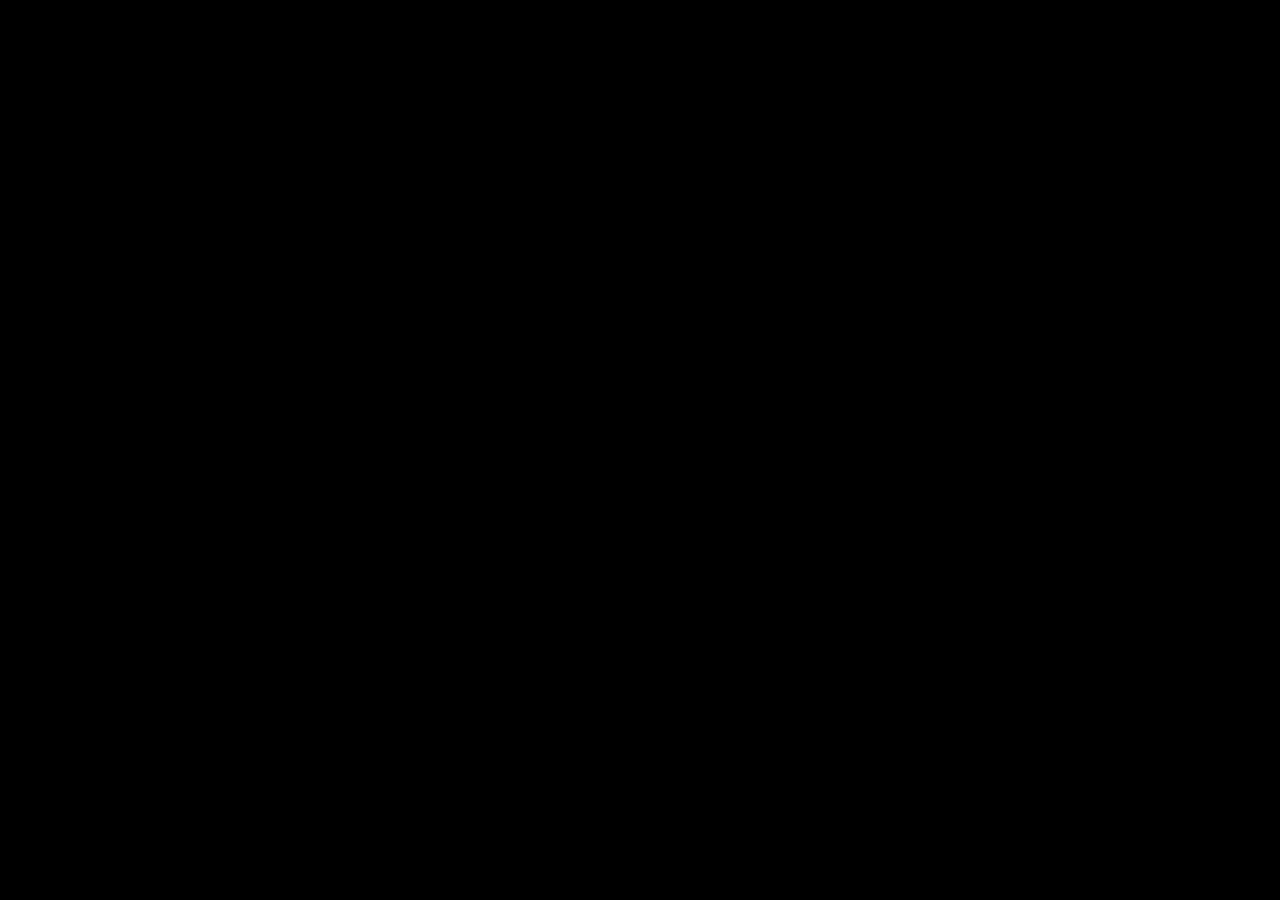
==== commit 63667e30: "Update index.html" ====
--- a/index.html
+++ b/index.html
@@ -1,28 +1,14 @@
 <!DOCTYPE html>
-<html lang="pt">
-  <head>
-   
-  <!-- CSS -->
-  <link rel="stylesheet" href="style.css">
-  <link rel="stylesheet" href="main.css">  
-
-  <!-- JavaScript -->
-  <script src="main.js" defer></script> 
-
-    <meta charset="UTF-8" />
-    <meta http-equiv="X-UA-Compatible" content="IE=edge" />
-    <meta name="viewport" content="width=device-width, initial-scale=1.0" />
-    <link rel="stylesheet" href="css/main.css" />
-    <link rel="icon" href="img/flowers.png" type="image/x-icon" />
-    <title>Flower</title>
-  </head>
-  <body class="container">
-    <audio src="sound/ChristianBasso&HaienQiu-Flowers.mp3" autoplay></audio>
-    <div id="lyrics">
-     
-    </div>
+<html lang="en">
+<head>
+    <meta charset="UTF-8">
+    <meta http-equiv="X-UA-Compatible" content="IE=edge">
+    <meta name="viewport" content="width=device-width, initial-scale=1.0">
+    <link rel="stylesheet" href="style.css">
+    <script src="main.js" type="text/javascript"></script><title>Flowers</title>
+</head>
     
-
+<body class="not-loaded">
     <div class="night"></div>
     <div class="flowers">
       <div class="flower flower--1">
@@ -32,7 +18,7 @@
           <div class="flower__leaf flower__leaf--3"></div>
           <div class="flower__leaf flower__leaf--4"></div>
           <div class="flower__white-circle"></div>
-
+  
           <div class="flower__light flower__light--1"></div>
           <div class="flower__light flower__light--2"></div>
           <div class="flower__light flower__light--3"></div>
@@ -41,6 +27,7 @@
           <div class="flower__light flower__light--6"></div>
           <div class="flower__light flower__light--7"></div>
           <div class="flower__light flower__light--8"></div>
+  
         </div>
         <div class="flower__line">
           <div class="flower__line__leaf flower__line__leaf--1"></div>
@@ -51,7 +38,7 @@
           <div class="flower__line__leaf flower__line__leaf--6"></div>
         </div>
       </div>
-
+  
       <div class="flower flower--2">
         <div class="flower__leafs flower__leafs--2">
           <div class="flower__leaf flower__leaf--1"></div>
@@ -59,7 +46,7 @@
           <div class="flower__leaf flower__leaf--3"></div>
           <div class="flower__leaf flower__leaf--4"></div>
           <div class="flower__white-circle"></div>
-
+  
           <div class="flower__light flower__light--1"></div>
           <div class="flower__light flower__light--2"></div>
           <div class="flower__light flower__light--3"></div>
@@ -68,6 +55,7 @@
           <div class="flower__light flower__light--6"></div>
           <div class="flower__light flower__light--7"></div>
           <div class="flower__light flower__light--8"></div>
+  
         </div>
         <div class="flower__line">
           <div class="flower__line__leaf flower__line__leaf--1"></div>
@@ -76,7 +64,7 @@
           <div class="flower__line__leaf flower__line__leaf--4"></div>
         </div>
       </div>
-
+  
       <div class="flower flower--3">
         <div class="flower__leafs flower__leafs--3">
           <div class="flower__leaf flower__leaf--1"></div>
@@ -84,7 +72,7 @@
           <div class="flower__leaf flower__leaf--3"></div>
           <div class="flower__leaf flower__leaf--4"></div>
           <div class="flower__white-circle"></div>
-
+  
           <div class="flower__light flower__light--1"></div>
           <div class="flower__light flower__light--2"></div>
           <div class="flower__light flower__light--3"></div>
@@ -93,6 +81,7 @@
           <div class="flower__light flower__light--6"></div>
           <div class="flower__light flower__light--7"></div>
           <div class="flower__light flower__light--8"></div>
+  
         </div>
         <div class="flower__line">
           <div class="flower__line__leaf flower__line__leaf--1"></div>
@@ -101,14 +90,14 @@
           <div class="flower__line__leaf flower__line__leaf--4"></div>
         </div>
       </div>
-
-      <div class="grow-ans" style="--d: 1.2s">
+  
+      <div class="grow-ans" style="--d:1.2s">
         <div class="flower__g-long">
           <div class="flower__g-long__top"></div>
           <div class="flower__g-long__bottom"></div>
         </div>
       </div>
-
+  
       <div class="growing-grass">
         <div class="flower__grass flower__grass--1">
           <div class="flower__grass--top"></div>
@@ -124,7 +113,7 @@
           <div class="flower__grass__overlay"></div>
         </div>
       </div>
-
+  
       <div class="growing-grass">
         <div class="flower__grass flower__grass--2">
           <div class="flower__grass--top"></div>
@@ -140,66 +129,50 @@
           <div class="flower__grass__overlay"></div>
         </div>
       </div>
-
-      <div class="grow-ans" style="--d: 2.4s">
+  
+      <div class="grow-ans" style="--d:2.4s">
         <div class="flower__g-right flower__g-right--1">
           <div class="leaf"></div>
         </div>
       </div>
-
-      <div class="grow-ans" style="--d: 2.8s">
+  
+      <div class="grow-ans" style="--d:2.8s">
         <div class="flower__g-right flower__g-right--2">
           <div class="leaf"></div>
         </div>
       </div>
-
-      <div class="grow-ans" style="--d: 2.8s">
+  
+      <div class="grow-ans" style="--d:2.8s">
         <div class="flower__g-front">
-          <div
-            class="flower__g-front__leaf-wrapper flower__g-front__leaf-wrapper--1"
-          >
-            <div class="flower__g-front__leaf"></div>
-          </div>
-          <div
-            class="flower__g-front__leaf-wrapper flower__g-front__leaf-wrapper--2"
-          >
-            <div class="flower__g-front__leaf"></div>
-          </div>
-          <div
-            class="flower__g-front__leaf-wrapper flower__g-front__leaf-wrapper--3"
-          >
-            <div class="flower__g-front__leaf"></div>
-          </div>
-          <div
-            class="flower__g-front__leaf-wrapper flower__g-front__leaf-wrapper--4"
-          >
-            <div class="flower__g-front__leaf"></div>
-          </div>
-          <div
-            class="flower__g-front__leaf-wrapper flower__g-front__leaf-wrapper--5"
-          >
-            <div class="flower__g-front__leaf"></div>
-          </div>
-          <div
-            class="flower__g-front__leaf-wrapper flower__g-front__leaf-wrapper--6"
-          >
-            <div class="flower__g-front__leaf"></div>
-          </div>
-          <div
-            class="flower__g-front__leaf-wrapper flower__g-front__leaf-wrapper--7"
-          >
-            <div class="flower__g-front__leaf"></div>
-          </div>
-          <div
-            class="flower__g-front__leaf-wrapper flower__g-front__leaf-wrapper--8"
-          >
+          <div class="flower__g-front__leaf-wrapper flower__g-front__leaf-wrapper--1">
+            <div class="flower__g-front__leaf"></div>
+          </div>
+          <div class="flower__g-front__leaf-wrapper flower__g-front__leaf-wrapper--2">
+            <div class="flower__g-front__leaf"></div>
+          </div>
+          <div class="flower__g-front__leaf-wrapper flower__g-front__leaf-wrapper--3">
+            <div class="flower__g-front__leaf"></div>
+          </div>
+          <div class="flower__g-front__leaf-wrapper flower__g-front__leaf-wrapper--4">
+            <div class="flower__g-front__leaf"></div>
+          </div>
+          <div class="flower__g-front__leaf-wrapper flower__g-front__leaf-wrapper--5">
+            <div class="flower__g-front__leaf"></div>
+          </div>
+          <div class="flower__g-front__leaf-wrapper flower__g-front__leaf-wrapper--6">
+            <div class="flower__g-front__leaf"></div>
+          </div>
+          <div class="flower__g-front__leaf-wrapper flower__g-front__leaf-wrapper--7">
+            <div class="flower__g-front__leaf"></div>
+          </div>
+          <div class="flower__g-front__leaf-wrapper flower__g-front__leaf-wrapper--8">
             <div class="flower__g-front__leaf"></div>
           </div>
           <div class="flower__g-front__line"></div>
         </div>
       </div>
-
-      <div class="grow-ans" style="--d: 3.2s">
+  
+      <div class="grow-ans" style="--d:3.2s">
         <div class="flower__g-fr">
           <div class="leaf"></div>
           <div class="flower__g-fr__leaf flower__g-fr__leaf--1"></div>
@@ -212,128 +185,126 @@
           <div class="flower__g-fr__leaf flower__g-fr__leaf--8"></div>
         </div>
       </div>
-
+  
       <div class="long-g long-g--0">
-        <div class="grow-ans" style="--d: 3s">
-          <div class="leaf leaf--0"></div>
-        </div>
-        <div class="grow-ans" style="--d: 2.2s">
-          <div class="leaf leaf--1"></div>
-        </div>
-        <div class="grow-ans" style="--d: 3.4s">
-          <div class="leaf leaf--2"></div>
-        </div>
-        <div class="grow-ans" style="--d: 3.6s">
-          <div class="leaf leaf--3"></div>
-        </div>
-      </div>
-
+        <div class="grow-ans" style="--d:3s">
+          <div class="leaf leaf--0"></div>
+        </div>
+        <div class="grow-ans" style="--d:2.2s">
+          <div class="leaf leaf--1"></div>
+        </div>
+        <div class="grow-ans" style="--d:3.4s">
+          <div class="leaf leaf--2"></div>
+        </div>
+        <div class="grow-ans" style="--d:3.6s">
+          <div class="leaf leaf--3"></div>
+        </div>
+      </div>
+  
       <div class="long-g long-g--1">
-        <div class="grow-ans" style="--d: 3.6s">
-          <div class="leaf leaf--0"></div>
-        </div>
-        <div class="grow-ans" style="--d: 3.8s">
-          <div class="leaf leaf--1"></div>
-        </div>
-        <div class="grow-ans" style="--d: 4s">
-          <div class="leaf leaf--2"></div>
-        </div>
-        <div class="grow-ans" style="--d: 4.2s">
-          <div class="leaf leaf--3"></div>
-        </div>
-      </div>
-
+        <div class="grow-ans" style="--d:3.6s">
+          <div class="leaf leaf--0"></div>
+        </div>
+        <div class="grow-ans" style="--d:3.8s">
+          <div class="leaf leaf--1"></div>
+        </div>
+        <div class="grow-ans" style="--d:4s">
+          <div class="leaf leaf--2"></div>
+        </div>
+        <div class="grow-ans" style="--d:4.2s">
+          <div class="leaf leaf--3"></div>
+        </div>
+      </div>
+  
       <div class="long-g long-g--2">
-        <div class="grow-ans" style="--d: 4s">
-          <div class="leaf leaf--0"></div>
-        </div>
-        <div class="grow-ans" style="--d: 4.2s">
-          <div class="leaf leaf--1"></div>
-        </div>
-        <div class="grow-ans" style="--d: 4.4s">
-          <div class="leaf leaf--2"></div>
-        </div>
-        <div class="grow-ans" style="--d: 4.6s">
-          <div class="leaf leaf--3"></div>
-        </div>
-      </div>
-
+        <div class="grow-ans" style="--d:4s">
+          <div class="leaf leaf--0"></div>
+        </div>
+        <div class="grow-ans" style="--d:4.2s">
+          <div class="leaf leaf--1"></div>
+        </div>
+        <div class="grow-ans" style="--d:4.4s">
+          <div class="leaf leaf--2"></div>
+        </div>
+        <div class="grow-ans" style="--d:4.6s">
+          <div class="leaf leaf--3"></div>
+        </div>
+      </div>
+  
       <div class="long-g long-g--3">
-        <div class="grow-ans" style="--d: 4s">
-          <div class="leaf leaf--0"></div>
-        </div>
-        <div class="grow-ans" style="--d: 4.2s">
-          <div class="leaf leaf--1"></div>
-        </div>
-        <div class="grow-ans" style="--d: 3s">
-          <div class="leaf leaf--2"></div>
-        </div>
-        <div class="grow-ans" style="--d: 3.6s">
-          <div class="leaf leaf--3"></div>
-        </div>
-      </div>
-
+        <div class="grow-ans" style="--d:4s">
+          <div class="leaf leaf--0"></div>
+        </div>
+        <div class="grow-ans" style="--d:4.2s">
+          <div class="leaf leaf--1"></div>
+        </div>
+        <div class="grow-ans" style="--d:3s">
+          <div class="leaf leaf--2"></div>
+        </div>
+        <div class="grow-ans" style="--d:3.6s">
+          <div class="leaf leaf--3"></div>
+        </div>
+      </div>
+  
       <div class="long-g long-g--4">
-        <div class="grow-ans" style="--d: 4s">
-          <div class="leaf leaf--0"></div>
-        </div>
-        <div class="grow-ans" style="--d: 4.2s">
-          <div class="leaf leaf--1"></div>
-        </div>
-        <div class="grow-ans" style="--d: 3s">
-          <div class="leaf leaf--2"></div>
-        </div>
-        <div class="grow-ans" style="--d: 3.6s">
-          <div class="leaf leaf--3"></div>
-        </div>
-      </div>
-
+        <div class="grow-ans" style="--d:4s">
+          <div class="leaf leaf--0"></div>
+        </div>
+        <div class="grow-ans" style="--d:4.2s">
+          <div class="leaf leaf--1"></div>
+        </div>
+        <div class="grow-ans" style="--d:3s">
+          <div class="leaf leaf--2"></div>
+        </div>
+        <div class="grow-ans" style="--d:3.6s">
+          <div class="leaf leaf--3"></div>
+        </div>
+      </div>
+  
       <div class="long-g long-g--5">
-        <div class="grow-ans" style="--d: 4s">
-          <div class="leaf leaf--0"></div>
-        </div>
-        <div class="grow-ans" style="--d: 4.2s">
-          <div class="leaf leaf--1"></div>
-        </div>
-        <div class="grow-ans" style="--d: 3s">
-          <div class="leaf leaf--2"></div>
-        </div>
-        <div class="grow-ans" style="--d: 3.6s">
-          <div class="leaf leaf--3"></div>
-        </div>
-      </div>
-
+        <div class="grow-ans" style="--d:4s">
+          <div class="leaf leaf--0"></div>
+        </div>
+        <div class="grow-ans" style="--d:4.2s">
+          <div class="leaf leaf--1"></div>
+        </div>
+        <div class="grow-ans" style="--d:3s">
+          <div class="leaf leaf--2"></div>
+        </div>
+        <div class="grow-ans" style="--d:3.6s">
+          <div class="leaf leaf--3"></div>
+        </div>
+      </div>
+  
       <div class="long-g long-g--6">
-        <div class="grow-ans" style="--d: 4.2s">
-          <div class="leaf leaf--0"></div>
-        </div>
-        <div class="grow-ans" style="--d: 4.4s">
-          <div class="leaf leaf--1"></div>
-        </div>
-        <div class="grow-ans" style="--d: 4.6s">
-          <div class="leaf leaf--2"></div>
-        </div>
-        <div class="grow-ans" style="--d: 4.8s">
-          <div class="leaf leaf--3"></div>
-        </div>
-      </div>
-
+        <div class="grow-ans" style="--d:4.2s">
+          <div class="leaf leaf--0"></div>
+        </div>
+        <div class="grow-ans" style="--d:4.4s">
+          <div class="leaf leaf--1"></div>
+        </div>
+        <div class="grow-ans" style="--d:4.6s">
+          <div class="leaf leaf--2"></div>
+        </div>
+        <div class="grow-ans" style="--d:4.8s">
+          <div class="leaf leaf--3"></div>
+        </div>
+      </div>
+  
       <div class="long-g long-g--7">
-        <div class="grow-ans" style="--d: 3s">
-          <div class="leaf leaf--0"></div>
-        </div>
-        <div class="grow-ans" style="--d: 3.2s">
-          <div class="leaf leaf--1"></div>
-        </div>
-        <div class="grow-ans" style="--d: 3.5s">
-          <div class="leaf leaf--2"></div>
-        </div>
-        <div class="grow-ans" style="--d: 3.6s">
+        <div class="grow-ans" style="--d:3s">
+          <div class="leaf leaf--0"></div>
+        </div>
+        <div class="grow-ans" style="--d:3.2s">
+          <div class="leaf leaf--1"></div>
+        </div>
+        <div class="grow-ans" style="--d:3.5s">
+          <div class="leaf leaf--2"></div>
+        </div>
+        <div class="grow-ans" style="--d:3.6s">
           <div class="leaf leaf--3"></div>
         </div>
       </div>
     </div>
-    <script src="anim.js"></script>
-    <script src="main.js"></script>
-  </body>
+</body>
 </html>
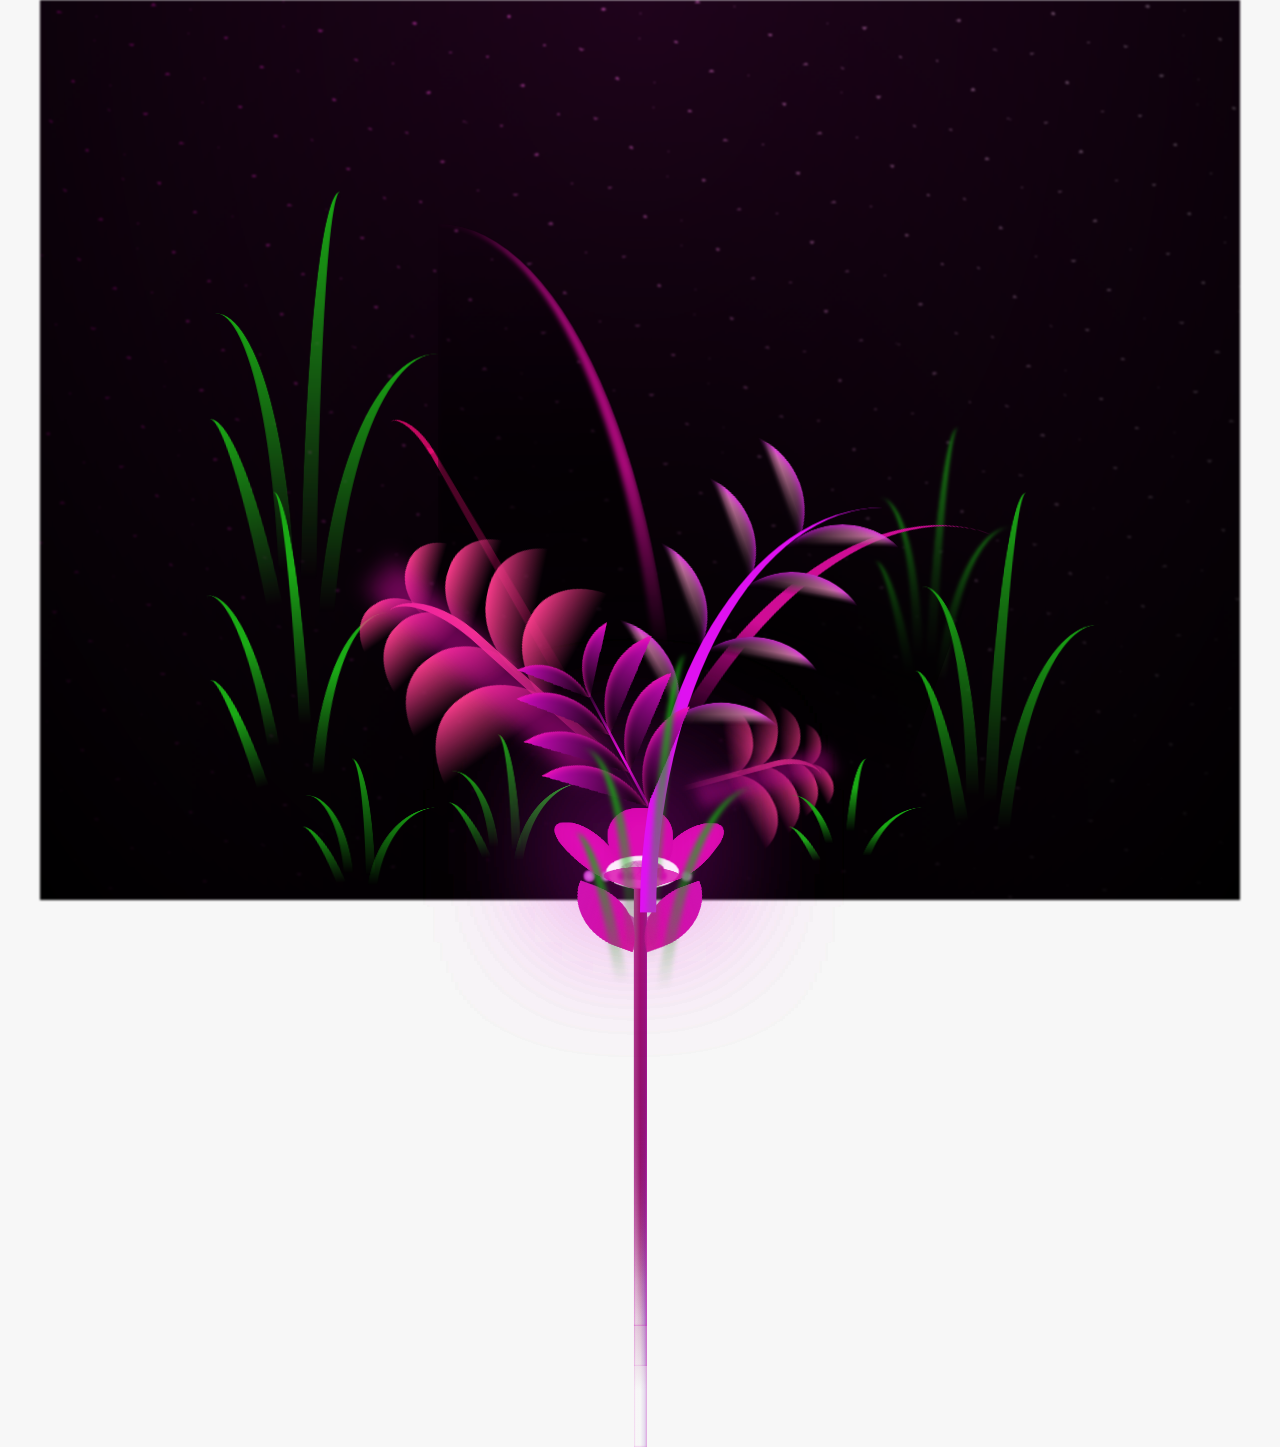
==== commit 5d6419ff: "Update index.html" ====
--- a/index.html
+++ b/index.html
@@ -1,14 +1,28 @@
 <!DOCTYPE html>
-<html lang="en">
-<head>
-    <meta charset="UTF-8">
-    <meta http-equiv="X-UA-Compatible" content="IE=edge">
-    <meta name="viewport" content="width=device-width, initial-scale=1.0">
-    <link rel="stylesheet" href="style.css">
-    <script src="main.js" type="text/javascript"></script><title>Flowers</title>
-</head>
+<html lang="pt">
+  <head>
+   
+  <!-- CSS -->
+  <link rel="stylesheet" href="style.css">
+  <link rel="stylesheet" href="main.css">  
+
+  <!-- JavaScript -->
+  <script src="main.js" defer></script> 
+
+    <meta charset="UTF-8" />
+    <meta http-equiv="X-UA-Compatible" content="IE=edge" />
+    <meta name="viewport" content="width=device-width, initial-scale=1.0" />
+    <link rel="stylesheet" href="css/main.css" />
+    <link rel="icon" href="img/flowers.png" type="image/x-icon" />
+    <title>Flower</title>
+  </head>
+  <body class="container">
+    <audio src="sound/ChristianBasso&HaienQiu-Flowers.mp3" autoplay></audio>
+    <div id="lyrics">
+     
+    </div>
     
-<body class="not-loaded">
+
     <div class="night"></div>
     <div class="flowers">
       <div class="flower flower--1">
@@ -18,7 +32,7 @@
           <div class="flower__leaf flower__leaf--3"></div>
           <div class="flower__leaf flower__leaf--4"></div>
           <div class="flower__white-circle"></div>
-  
+
           <div class="flower__light flower__light--1"></div>
           <div class="flower__light flower__light--2"></div>
           <div class="flower__light flower__light--3"></div>
@@ -27,7 +41,6 @@
           <div class="flower__light flower__light--6"></div>
           <div class="flower__light flower__light--7"></div>
           <div class="flower__light flower__light--8"></div>
-  
         </div>
         <div class="flower__line">
           <div class="flower__line__leaf flower__line__leaf--1"></div>
@@ -38,7 +51,7 @@
           <div class="flower__line__leaf flower__line__leaf--6"></div>
         </div>
       </div>
-  
+
       <div class="flower flower--2">
         <div class="flower__leafs flower__leafs--2">
           <div class="flower__leaf flower__leaf--1"></div>
@@ -46,7 +59,7 @@
           <div class="flower__leaf flower__leaf--3"></div>
           <div class="flower__leaf flower__leaf--4"></div>
           <div class="flower__white-circle"></div>
-  
+
           <div class="flower__light flower__light--1"></div>
           <div class="flower__light flower__light--2"></div>
           <div class="flower__light flower__light--3"></div>
@@ -55,7 +68,6 @@
           <div class="flower__light flower__light--6"></div>
           <div class="flower__light flower__light--7"></div>
           <div class="flower__light flower__light--8"></div>
-  
         </div>
         <div class="flower__line">
           <div class="flower__line__leaf flower__line__leaf--1"></div>
@@ -64,7 +76,7 @@
           <div class="flower__line__leaf flower__line__leaf--4"></div>
         </div>
       </div>
-  
+
       <div class="flower flower--3">
         <div class="flower__leafs flower__leafs--3">
           <div class="flower__leaf flower__leaf--1"></div>
@@ -72,7 +84,7 @@
           <div class="flower__leaf flower__leaf--3"></div>
           <div class="flower__leaf flower__leaf--4"></div>
           <div class="flower__white-circle"></div>
-  
+
           <div class="flower__light flower__light--1"></div>
           <div class="flower__light flower__light--2"></div>
           <div class="flower__light flower__light--3"></div>
@@ -81,7 +93,6 @@
           <div class="flower__light flower__light--6"></div>
           <div class="flower__light flower__light--7"></div>
           <div class="flower__light flower__light--8"></div>
-  
         </div>
         <div class="flower__line">
           <div class="flower__line__leaf flower__line__leaf--1"></div>
@@ -90,14 +101,14 @@
           <div class="flower__line__leaf flower__line__leaf--4"></div>
         </div>
       </div>
-  
-      <div class="grow-ans" style="--d:1.2s">
+
+      <div class="grow-ans" style="--d: 1.2s">
         <div class="flower__g-long">
           <div class="flower__g-long__top"></div>
           <div class="flower__g-long__bottom"></div>
         </div>
       </div>
-  
+
       <div class="growing-grass">
         <div class="flower__grass flower__grass--1">
           <div class="flower__grass--top"></div>
@@ -113,7 +124,7 @@
           <div class="flower__grass__overlay"></div>
         </div>
       </div>
-  
+
       <div class="growing-grass">
         <div class="flower__grass flower__grass--2">
           <div class="flower__grass--top"></div>
@@ -129,50 +140,66 @@
           <div class="flower__grass__overlay"></div>
         </div>
       </div>
-  
-      <div class="grow-ans" style="--d:2.4s">
+
+      <div class="grow-ans" style="--d: 2.4s">
         <div class="flower__g-right flower__g-right--1">
           <div class="leaf"></div>
         </div>
       </div>
-  
-      <div class="grow-ans" style="--d:2.8s">
+
+      <div class="grow-ans" style="--d: 2.8s">
         <div class="flower__g-right flower__g-right--2">
           <div class="leaf"></div>
         </div>
       </div>
-  
-      <div class="grow-ans" style="--d:2.8s">
+
+      <div class="grow-ans" style="--d: 2.8s">
         <div class="flower__g-front">
-          <div class="flower__g-front__leaf-wrapper flower__g-front__leaf-wrapper--1">
-            <div class="flower__g-front__leaf"></div>
-          </div>
-          <div class="flower__g-front__leaf-wrapper flower__g-front__leaf-wrapper--2">
-            <div class="flower__g-front__leaf"></div>
-          </div>
-          <div class="flower__g-front__leaf-wrapper flower__g-front__leaf-wrapper--3">
-            <div class="flower__g-front__leaf"></div>
-          </div>
-          <div class="flower__g-front__leaf-wrapper flower__g-front__leaf-wrapper--4">
-            <div class="flower__g-front__leaf"></div>
-          </div>
-          <div class="flower__g-front__leaf-wrapper flower__g-front__leaf-wrapper--5">
-            <div class="flower__g-front__leaf"></div>
-          </div>
-          <div class="flower__g-front__leaf-wrapper flower__g-front__leaf-wrapper--6">
-            <div class="flower__g-front__leaf"></div>
-          </div>
-          <div class="flower__g-front__leaf-wrapper flower__g-front__leaf-wrapper--7">
-            <div class="flower__g-front__leaf"></div>
-          </div>
-          <div class="flower__g-front__leaf-wrapper flower__g-front__leaf-wrapper--8">
+          <div
+            class="flower__g-front__leaf-wrapper flower__g-front__leaf-wrapper--1"
+          >
+            <div class="flower__g-front__leaf"></div>
+          </div>
+          <div
+            class="flower__g-front__leaf-wrapper flower__g-front__leaf-wrapper--2"
+          >
+            <div class="flower__g-front__leaf"></div>
+          </div>
+          <div
+            class="flower__g-front__leaf-wrapper flower__g-front__leaf-wrapper--3"
+          >
+            <div class="flower__g-front__leaf"></div>
+          </div>
+          <div
+            class="flower__g-front__leaf-wrapper flower__g-front__leaf-wrapper--4"
+          >
+            <div class="flower__g-front__leaf"></div>
+          </div>
+          <div
+            class="flower__g-front__leaf-wrapper flower__g-front__leaf-wrapper--5"
+          >
+            <div class="flower__g-front__leaf"></div>
+          </div>
+          <div
+            class="flower__g-front__leaf-wrapper flower__g-front__leaf-wrapper--6"
+          >
+            <div class="flower__g-front__leaf"></div>
+          </div>
+          <div
+            class="flower__g-front__leaf-wrapper flower__g-front__leaf-wrapper--7"
+          >
+            <div class="flower__g-front__leaf"></div>
+          </div>
+          <div
+            class="flower__g-front__leaf-wrapper flower__g-front__leaf-wrapper--8"
+          >
             <div class="flower__g-front__leaf"></div>
           </div>
           <div class="flower__g-front__line"></div>
         </div>
       </div>
-  
-      <div class="grow-ans" style="--d:3.2s">
+
+      <div class="grow-ans" style="--d: 3.2s">
         <div class="flower__g-fr">
           <div class="leaf"></div>
           <div class="flower__g-fr__leaf flower__g-fr__leaf--1"></div>
@@ -185,126 +212,128 @@
           <div class="flower__g-fr__leaf flower__g-fr__leaf--8"></div>
         </div>
       </div>
-  
+
       <div class="long-g long-g--0">
-        <div class="grow-ans" style="--d:3s">
-          <div class="leaf leaf--0"></div>
-        </div>
-        <div class="grow-ans" style="--d:2.2s">
-          <div class="leaf leaf--1"></div>
-        </div>
-        <div class="grow-ans" style="--d:3.4s">
-          <div class="leaf leaf--2"></div>
-        </div>
-        <div class="grow-ans" style="--d:3.6s">
-          <div class="leaf leaf--3"></div>
-        </div>
-      </div>
-  
+        <div class="grow-ans" style="--d: 3s">
+          <div class="leaf leaf--0"></div>
+        </div>
+        <div class="grow-ans" style="--d: 2.2s">
+          <div class="leaf leaf--1"></div>
+        </div>
+        <div class="grow-ans" style="--d: 3.4s">
+          <div class="leaf leaf--2"></div>
+        </div>
+        <div class="grow-ans" style="--d: 3.6s">
+          <div class="leaf leaf--3"></div>
+        </div>
+      </div>
+
       <div class="long-g long-g--1">
-        <div class="grow-ans" style="--d:3.6s">
-          <div class="leaf leaf--0"></div>
-        </div>
-        <div class="grow-ans" style="--d:3.8s">
-          <div class="leaf leaf--1"></div>
-        </div>
-        <div class="grow-ans" style="--d:4s">
-          <div class="leaf leaf--2"></div>
-        </div>
-        <div class="grow-ans" style="--d:4.2s">
-          <div class="leaf leaf--3"></div>
-        </div>
-      </div>
-  
+        <div class="grow-ans" style="--d: 3.6s">
+          <div class="leaf leaf--0"></div>
+        </div>
+        <div class="grow-ans" style="--d: 3.8s">
+          <div class="leaf leaf--1"></div>
+        </div>
+        <div class="grow-ans" style="--d: 4s">
+          <div class="leaf leaf--2"></div>
+        </div>
+        <div class="grow-ans" style="--d: 4.2s">
+          <div class="leaf leaf--3"></div>
+        </div>
+      </div>
+
       <div class="long-g long-g--2">
-        <div class="grow-ans" style="--d:4s">
-          <div class="leaf leaf--0"></div>
-        </div>
-        <div class="grow-ans" style="--d:4.2s">
-          <div class="leaf leaf--1"></div>
-        </div>
-        <div class="grow-ans" style="--d:4.4s">
-          <div class="leaf leaf--2"></div>
-        </div>
-        <div class="grow-ans" style="--d:4.6s">
-          <div class="leaf leaf--3"></div>
-        </div>
-      </div>
-  
+        <div class="grow-ans" style="--d: 4s">
+          <div class="leaf leaf--0"></div>
+        </div>
+        <div class="grow-ans" style="--d: 4.2s">
+          <div class="leaf leaf--1"></div>
+        </div>
+        <div class="grow-ans" style="--d: 4.4s">
+          <div class="leaf leaf--2"></div>
+        </div>
+        <div class="grow-ans" style="--d: 4.6s">
+          <div class="leaf leaf--3"></div>
+        </div>
+      </div>
+
       <div class="long-g long-g--3">
-        <div class="grow-ans" style="--d:4s">
-          <div class="leaf leaf--0"></div>
-        </div>
-        <div class="grow-ans" style="--d:4.2s">
-          <div class="leaf leaf--1"></div>
-        </div>
-        <div class="grow-ans" style="--d:3s">
-          <div class="leaf leaf--2"></div>
-        </div>
-        <div class="grow-ans" style="--d:3.6s">
-          <div class="leaf leaf--3"></div>
-        </div>
-      </div>
-  
+        <div class="grow-ans" style="--d: 4s">
+          <div class="leaf leaf--0"></div>
+        </div>
+        <div class="grow-ans" style="--d: 4.2s">
+          <div class="leaf leaf--1"></div>
+        </div>
+        <div class="grow-ans" style="--d: 3s">
+          <div class="leaf leaf--2"></div>
+        </div>
+        <div class="grow-ans" style="--d: 3.6s">
+          <div class="leaf leaf--3"></div>
+        </div>
+      </div>
+
       <div class="long-g long-g--4">
-        <div class="grow-ans" style="--d:4s">
-          <div class="leaf leaf--0"></div>
-        </div>
-        <div class="grow-ans" style="--d:4.2s">
-          <div class="leaf leaf--1"></div>
-        </div>
-        <div class="grow-ans" style="--d:3s">
-          <div class="leaf leaf--2"></div>
-        </div>
-        <div class="grow-ans" style="--d:3.6s">
-          <div class="leaf leaf--3"></div>
-        </div>
-      </div>
-  
+        <div class="grow-ans" style="--d: 4s">
+          <div class="leaf leaf--0"></div>
+        </div>
+        <div class="grow-ans" style="--d: 4.2s">
+          <div class="leaf leaf--1"></div>
+        </div>
+        <div class="grow-ans" style="--d: 3s">
+          <div class="leaf leaf--2"></div>
+        </div>
+        <div class="grow-ans" style="--d: 3.6s">
+          <div class="leaf leaf--3"></div>
+        </div>
+      </div>
+
       <div class="long-g long-g--5">
-        <div class="grow-ans" style="--d:4s">
-          <div class="leaf leaf--0"></div>
-        </div>
-        <div class="grow-ans" style="--d:4.2s">
-          <div class="leaf leaf--1"></div>
-        </div>
-        <div class="grow-ans" style="--d:3s">
-          <div class="leaf leaf--2"></div>
-        </div>
-        <div class="grow-ans" style="--d:3.6s">
-          <div class="leaf leaf--3"></div>
-        </div>
-      </div>
-  
+        <div class="grow-ans" style="--d: 4s">
+          <div class="leaf leaf--0"></div>
+        </div>
+        <div class="grow-ans" style="--d: 4.2s">
+          <div class="leaf leaf--1"></div>
+        </div>
+        <div class="grow-ans" style="--d: 3s">
+          <div class="leaf leaf--2"></div>
+        </div>
+        <div class="grow-ans" style="--d: 3.6s">
+          <div class="leaf leaf--3"></div>
+        </div>
+      </div>
+
       <div class="long-g long-g--6">
-        <div class="grow-ans" style="--d:4.2s">
-          <div class="leaf leaf--0"></div>
-        </div>
-        <div class="grow-ans" style="--d:4.4s">
-          <div class="leaf leaf--1"></div>
-        </div>
-        <div class="grow-ans" style="--d:4.6s">
-          <div class="leaf leaf--2"></div>
-        </div>
-        <div class="grow-ans" style="--d:4.8s">
-          <div class="leaf leaf--3"></div>
-        </div>
-      </div>
-  
+        <div class="grow-ans" style="--d: 4.2s">
+          <div class="leaf leaf--0"></div>
+        </div>
+        <div class="grow-ans" style="--d: 4.4s">
+          <div class="leaf leaf--1"></div>
+        </div>
+        <div class="grow-ans" style="--d: 4.6s">
+          <div class="leaf leaf--2"></div>
+        </div>
+        <div class="grow-ans" style="--d: 4.8s">
+          <div class="leaf leaf--3"></div>
+        </div>
+      </div>
+
       <div class="long-g long-g--7">
-        <div class="grow-ans" style="--d:3s">
-          <div class="leaf leaf--0"></div>
-        </div>
-        <div class="grow-ans" style="--d:3.2s">
-          <div class="leaf leaf--1"></div>
-        </div>
-        <div class="grow-ans" style="--d:3.5s">
-          <div class="leaf leaf--2"></div>
-        </div>
-        <div class="grow-ans" style="--d:3.6s">
+        <div class="grow-ans" style="--d: 3s">
+          <div class="leaf leaf--0"></div>
+        </div>
+        <div class="grow-ans" style="--d: 3.2s">
+          <div class="leaf leaf--1"></div>
+        </div>
+        <div class="grow-ans" style="--d: 3.5s">
+          <div class="leaf leaf--2"></div>
+        </div>
+        <div class="grow-ans" style="--d: 3.6s">
           <div class="leaf leaf--3"></div>
         </div>
       </div>
     </div>
-</body>
+    <script src="anim.js"></script>
+    <script src="main.js"></script>
+  </body>
 </html>
--- a/main.css
+++ b/main.css
@@ -0,0 +1,1667 @@
+*,
+*::after,
+*::before {
+  padding: 0;
+  margin: 0;
+  box-sizing: border-box;
+}
+
+:root {
+  --dark-color: #000;
+}
+
+body {
+  display: flex;
+  align-items: flex-end;
+  justify-content: center;
+  min-height: 100vh;
+  background-color: var(--dark-color);
+  overflow: hidden;
+  perspective: 1000px;
+}
+
+#lyrics {
+  font-size: 28px;
+  font-family: "Franklin Gothic Medium", "Arial Narrow", Arial, sans-serif;
+  color: white;
+  position: absolute;
+  margin-bottom: 20%;
+  z-index: 1;
+  font-weight: bold;
+  letter-spacing: 4px;
+}
+@media only screen and (max-width: 600px) {
+  /* Estilos específicos para dispositivos com um ancho máximo de 600px */
+  #lyrics {
+      font-size: 14px; 
+      margin-bottom: 530px;
+      letter-spacing: 3px;
+  }
+
+}
+.titulo {
+  margin-bottom: 180px;
+  font-family: "Arial Narrow", Arial, sans-serif;
+  color: yellow;
+  position: absolute;
+  font-weight: bold;
+  letter-spacing: 10px;
+  opacity: 0;
+  animation: fadeIn 3s ease-in-out forwards;
+  text-align: center;
+}
+@keyframes fadeIn {
+  from {
+    opacity: 0;
+  }
+  to {
+    opacity: 1;
+  }
+}
+
+.night {
+  z-index: -1;
+  position: absolute;
+  left: 50%;
+  top: 0;
+  transform: translateX(-50%);
+  width: 100%;
+  height: 100%;
+  filter: blur(0.1vmin);
+  background-image: radial-gradient(
+      ellipse at top,
+      transparent 0%,
+      var(--dark-color)
+    ),
+    radial-gradient(
+      ellipse at bottom,
+      var(--dark-color),
+      rgba(224, 26, 198, 0.2)
+    ),
+    repeating-linear-gradient(
+      220deg,
+      rgb(0, 0, 0) 0px,
+      rgb(0, 0, 0) 19px,
+      transparent 19px,
+      transparent 22px
+    ),
+    repeating-linear-gradient(
+      189deg,
+      rgb(0, 0, 0) 0px,
+      rgb(0, 0, 0) 19px,
+      transparent 19px,
+      transparent 22px
+    ),
+    repeating-linear-gradient(
+      148deg,
+      rgb(0, 0, 0) 0px,
+      rgb(0, 0, 0) 19px,
+      transparent 19px,
+      transparent 22px
+    ),
+    linear-gradient(90deg, rgb(255, 0, 212), rgb(240, 240, 240));
+}
+
+.flowers {
+  position: relative;
+  transform: scale(0.9);
+  /*margin-bottom: 100px;
+  */
+}
+
+@media only screen and (max-width: 600px) {
+  /* Estilos específicos para dispositivos con un ancho máximo de 600px */
+.flowers {
+      font-size: 14px;
+      margin-bottom: 35%;
+      letter-spacing: 3px;
+      transform: scale(1.0);
+}
+
+}
+
+.flower {
+  position: absolute;
+  bottom: 10vmin;
+  transform-origin: bottom center;
+  z-index: 10;
+  --fl-speed: 0.8s;
+}
+.flower--1 {
+  -webkit-animation: moving-flower-1 4s linear infinite;
+  animation: moving-flower-1 4s linear infinite;
+}
+.flower--1 .flower__line {
+  height: 70vmin;
+  -webkit-animation-delay: 0.3s;
+  animation-delay: 0.3s;
+}
+.flower--1 .flower__line__leaf--1 {
+  -webkit-animation: blooming-leaf-right var(--fl-speed) 1.6s backwards;
+  animation: blooming-leaf-right var(--fl-speed) 1.6s backwards;
+}
+.flower--1 .flower__line__leaf--2 {
+  -webkit-animation: blooming-leaf-right var(--fl-speed) 1.4s backwards;
+  animation: blooming-leaf-right var(--fl-speed) 1.4s backwards;
+}
+.flower--1 .flower__line__leaf--3 {
+  -webkit-animation: blooming-leaf-left var(--fl-speed) 1.2s backwards;
+  animation: blooming-leaf-left var(--fl-speed) 1.2s backwards;
+}
+.flower--1 .flower__line__leaf--4 {
+  -webkit-animation: blooming-leaf-left var(--fl-speed) 1s backwards;
+  animation: blooming-leaf-left var(--fl-speed) 1s backwards;
+}
+.flower--1 .flower__line__leaf--5 {
+  -webkit-animation: blooming-leaf-right var(--fl-speed) 1.8s backwards;
+  animation: blooming-leaf-right var(--fl-speed) 1.8s backwards;
+}
+.flower--1 .flower__line__leaf--6 {
+  -webkit-animation: blooming-leaf-left var(--fl-speed) 2s backwards;
+  animation: blooming-leaf-left var(--fl-speed) 2s backwards;
+}
+.flower--2 {
+  left: 50%;
+  transform: rotate(20deg);
+  -webkit-animation: moving-flower-2 4s linear infinite;
+  animation: moving-flower-2 4s linear infinite;
+}
+.flower--2 .flower__line {
+  height: 60vmin;
+  -webkit-animation-delay: 0.6s;
+  animation-delay: 0.6s;
+}
+.flower--2 .flower__line__leaf--1 {
+  -webkit-animation: blooming-leaf-right var(--fl-speed) 1.9s backwards;
+  animation: blooming-leaf-right var(--fl-speed) 1.9s backwards;
+}
+.flower--2 .flower__line__leaf--2 {
+  -webkit-animation: blooming-leaf-right var(--fl-speed) 1.7s backwards;
+  animation: blooming-leaf-right var(--fl-speed) 1.7s backwards;
+}
+.flower--2 .flower__line__leaf--3 {
+  -webkit-animation: blooming-leaf-left var(--fl-speed) 1.5s backwards;
+  animation: blooming-leaf-left var(--fl-speed) 1.5s backwards;
+}
+.flower--2 .flower__line__leaf--4 {
+  -webkit-animation: blooming-leaf-left var(--fl-speed) 1.3s backwards;
+  animation: blooming-leaf-left var(--fl-speed) 1.3s backwards;
+}
+.flower--3 {
+  left: 50%;
+  transform: rotate(-15deg);
+  -webkit-animation: moving-flower-3 4s linear infinite;
+  animation: moving-flower-3 4s linear infinite;
+}
+.flower--3 .flower__line {
+  -webkit-animation-delay: 0.9s;
+  animation-delay: 0.9s;
+}
+.flower--3 .flower__line__leaf--1 {
+  -webkit-animation: blooming-leaf-right var(--fl-speed) 2.5s backwards;
+  animation: blooming-leaf-right var(--fl-speed) 2.5s backwards;
+}
+.flower--3 .flower__line__leaf--2 {
+  -webkit-animation: blooming-leaf-right var(--fl-speed) 2.3s backwards;
+  animation: blooming-leaf-right var(--fl-speed) 2.3s backwards;
+}
+.flower--3 .flower__line__leaf--3 {
+  -webkit-animation: blooming-leaf-left var(--fl-speed) 2.1s backwards;
+  animation: blooming-leaf-left var(--fl-speed) 2.1s backwards;
+}
+.flower--3 .flower__line__leaf--4 {
+  -webkit-animation: blooming-leaf-left var(--fl-speed) 1.9s backwards;
+  animation: blooming-leaf-left var(--fl-speed) 1.9s backwards;
+}
+.flower__leafs {
+  position: relative;
+  -webkit-animation: blooming-flower 2s backwards;
+  animation: blooming-flower 2s backwards;
+}
+.flower__leafs--1 {
+  -webkit-animation-delay: 1.1s;
+  animation-delay: 1.1s;
+}
+.flower__leafs--2 {
+  -webkit-animation-delay: 1.4s;
+  animation-delay: 1.4s;
+}
+.flower__leafs--3 {
+  -webkit-animation-delay: 1.7s;
+  animation-delay: 1.7s;
+}
+.flower__leafs::after {
+  content: "";
+  position: absolute;
+  left: 0;
+  top: 0;
+  transform: translate(-50%, -100%);
+  width: 8vmin;
+  height: 8vmin;
+  background-color: #eb10e0;
+  /* background-color: #fd2525; */
+  filter: blur(10vmin);
+}
+.flower__leaf {
+  position: absolute;
+  bottom: 0;
+  left: 50%;
+  width: 8vmin;
+  height: 11vmin;
+  border-radius: 51% 49% 47% 53%/44% 45% 55% 69%;
+  background-color: #eb25fd;
+  background-color: #dd0bb0;
+  transform-origin: bottom center;
+  opacity: 0.9;
+  box-shadow: inset 0 0 2vmin rgba(207, 8, 164, 0.959);
+}
+.flower__leaf--1 {
+  transform: translate(-10%, 1%) rotateY(40deg) rotateX(-50deg);
+}
+.flower__leaf--2 {
+  transform: translate(-50%, -4%) rotateX(40deg);
+}
+.flower__leaf--3 {
+  transform: translate(-90%, 0%) rotateY(45deg) rotateX(50deg);
+}
+.flower__leaf--4 {
+  width: 8vmin;
+  height: 8vmin;
+  transform-origin: bottom left;
+  border-radius: 4vmin 10vmin 4vmin 4vmin;
+  transform: translate(0%, 18%) rotateX(70deg) rotate(-43deg);
+  background-color: #dd0bb0;
+  z-index: 1;
+  opacity: 0.8;
+}
+.flower__white-circle {
+  position: absolute;
+  left: -3.5vmin;
+  top: -3vmin;
+  width: 9vmin;
+  height: 4vmin;
+  border-radius: 50%;
+  background-color: #fff;
+}
+.flower__white-circle::after {
+  content: "";
+  position: absolute;
+  left: 50%;
+  top: 45%;
+  transform: translate(-50%, -50%);
+  width: 60%;
+  height: 60%;
+  border-radius: inherit;
+  background-image: repeating-linear-gradient(
+      135deg,
+      rgb(255, 13, 223) 0px,
+      rgba(0, 0, 0, 0.03) 1px,
+      transparent 1px,
+      transparent 12px
+    ),
+    repeating-linear-gradient(
+      45deg,
+      rgba(0, 0, 0, 0.03) 0px,
+      rgba(0, 0, 0, 0.03) 1px,
+      transparent 1px,
+      transparent 12px
+    ),
+    repeating-linear-gradient(
+      67.5deg,
+      rgba(0, 0, 0, 0.03) 0px,
+      rgba(0, 0, 0, 0.03) 1px,
+      transparent 1px,
+      transparent 12px
+    ),
+    repeating-linear-gradient(
+      135deg,
+      rgba(0, 0, 0, 0.03) 0px,
+      rgba(0, 0, 0, 0.03) 1px,
+      transparent 1px,
+      transparent 12px
+    ),
+    repeating-linear-gradient(
+      45deg,
+      rgba(0, 0, 0, 0.03) 0px,
+      rgba(0, 0, 0, 0.03) 1px,
+      transparent 1px,
+      transparent 12px
+    ),
+    repeating-linear-gradient(
+      112.5deg,
+      rgba(0, 0, 0, 0.03) 0px,
+      rgba(0, 0, 0, 0.03) 1px,
+      transparent 1px,
+      transparent 12px
+    ),
+    repeating-linear-gradient(
+      112.5deg,
+      rgba(0, 0, 0, 0.03) 0px,
+      rgba(0, 0, 0, 0.03) 1px,
+      transparent 1px,
+      transparent 12px
+    ),
+    repeating-linear-gradient(
+      45deg,
+      rgba(0, 0, 0, 0.03) 0px,
+      rgba(0, 0, 0, 0.03) 1px,
+      transparent 1px,
+      transparent 12px
+    ),
+    repeating-linear-gradient(
+      22.5deg,
+      rgba(0, 0, 0, 0.03) 0px,
+      rgba(0, 0, 0, 0.03) 1px,
+      transparent 1px,
+      transparent 12px
+    ),
+    repeating-linear-gradient(
+      45deg,
+      rgba(0, 0, 0, 0.03) 0px,
+      rgba(0, 0, 0, 0.03) 1px,
+      transparent 1px,
+      transparent 12px
+    ),
+    repeating-linear-gradient(
+      22.5deg,
+      rgba(0, 0, 0, 0.03) 0px,
+      rgba(0, 0, 0, 0.03) 1px,
+      transparent 1px,
+      transparent 12px
+    ),
+    repeating-linear-gradient(
+      135deg,
+      rgba(0, 0, 0, 0.03) 0px,
+      rgba(0, 0, 0, 0.03) 1px,
+      transparent 1px,
+      transparent 12px
+    ),
+    repeating-linear-gradient(
+      157.5deg,
+      rgba(0, 0, 0, 0.03) 0px,
+      rgba(0, 0, 0, 0.03) 1px,
+      transparent 1px,
+      transparent 12px
+    ),
+    repeating-linear-gradient(
+      67.5deg,
+      rgba(0, 0, 0, 0.03) 0px,
+      rgba(0, 0, 0, 0.03) 1px,
+      transparent 1px,
+      transparent 12px
+    ),
+    repeating-linear-gradient(
+      67.5deg,
+      rgba(0, 0, 0, 0.03) 0px,
+      rgba(0, 0, 0, 0.03) 1px,
+      transparent 1px,
+      transparent 12px
+    ),
+    linear-gradient(90deg, rgb(241, 223, 237), rgb(214, 13, 171));
+}
+.flower__line {
+  height: 55vmin;
+  width: 1.5vmin;
+  background-image: linear-gradient(
+      to left,
+      rgba(126, 53, 185, 0.2),
+      transparent,
+      rgba(255, 255, 255, 0.2)
+    ),
+    linear-gradient(to top, transparent 10%, #94116d, #a80672);
+  box-shadow: inset 0 0 2px rgba(201, 2, 184, 0.5);
+  -webkit-animation: grow-flower-tree 4s backwards;
+  animation: grow-flower-tree 4s backwards;
+}
+.flower__line__leaf {
+  --w: 7vmin;
+  --h: calc(var(--w) + 2vmin);
+  position: absolute;
+  top: 20%;
+  left: 90%;
+  width: var(--w);
+  height: var(--h);
+  border-top-right-radius: var(--h);
+  border-bottom-left-radius: var(--h);
+  background-image: linear-gradient(to top, rgba(214, 10, 153, 0.4), #cf11b0);
+}
+.flower__line__leaf--1 {
+  transform: rotate(70deg) rotateY(30deg);
+}
+.flower__line__leaf--2 {
+  top: 45%;
+  transform: rotate(70deg) rotateY(30deg);
+}
+.flower__line__leaf--3,
+.flower__line__leaf--4,
+.flower__line__leaf--6 {
+  border-top-right-radius: 0;
+  border-bottom-left-radius: 0;
+  border-top-left-radius: var(--h);
+  border-bottom-right-radius: var(--h);
+  left: -460%;
+  top: 12%;
+  transform: rotate(-70deg) rotateY(30deg);
+}
+.flower__line__leaf--4 {
+  top: 40%;
+}
+.flower__line__leaf--5 {
+  top: 0;
+  transform-origin: left;
+  transform: rotate(70deg) rotateY(30deg) scale(0.6);
+}
+.flower__line__leaf--6 {
+  top: -2%;
+  left: -450%;
+  transform-origin: right;
+  transform: rotate(-70deg) rotateY(30deg) scale(0.6);
+}
+.flower__light {
+  position: absolute;
+  bottom: 0vmin;
+  width: 1vmin;
+  height: 1vmin;
+  background-color: rgb(165, 25, 165);
+  border-radius: 50%;
+  filter: blur(0.2vmin);
+  -webkit-animation: light-ans 4s linear infinite backwards;
+  animation: light-ans 4s linear infinite backwards;
+}
+.flower__light:nth-child(odd) {
+  background-color: #dc67e0;
+}
+.flower__light--1 {
+  left: -2vmin;
+  -webkit-animation-delay: 1s;
+  animation-delay: 1s;
+}
+.flower__light--2 {
+  left: 3vmin;
+  -webkit-animation-delay: 0.5s;
+  animation-delay: 0.5s;
+}
+.flower__light--3 {
+  left: -6vmin;
+  -webkit-animation-delay: 0.3s;
+  animation-delay: 0.3s;
+}
+.flower__light--4 {
+  left: 6vmin;
+  -webkit-animation-delay: 0.9s;
+  animation-delay: 0.9s;
+}
+.flower__light--5 {
+  left: -1vmin;
+  -webkit-animation-delay: 1.5s;
+  animation-delay: 1.5s;
+}
+.flower__light--6 {
+  left: -4vmin;
+  -webkit-animation-delay: 3s;
+  animation-delay: 3s;
+}
+.flower__light--7 {
+  left: 3vmin;
+  -webkit-animation-delay: 2s;
+  animation-delay: 2s;
+}
+.flower__light--8 {
+  left: -6vmin;
+  -webkit-animation-delay: 3.5s;
+  animation-delay: 3.5s;
+}
+.flower__grass {
+  --c: #f53a88;
+  --line-w: 1.5vmin;
+  position: absolute;
+  bottom: 12vmin;
+  left: -7vmin;
+  display: flex;
+  flex-direction: column;
+  align-items: flex-end;
+  z-index: 20;
+  transform-origin: bottom center;
+  transform: rotate(-48deg) rotateY(40deg);
+}
+.flower__grass--1 {
+  -webkit-animation: moving-grass 2s linear infinite;
+  animation: moving-grass 2s linear infinite;
+}
+.flower__grass--2 {
+  left: 2vmin;
+  bottom: 10vmin;
+  transform: scale(0.5) rotate(75deg) rotateX(10deg) rotateY(-200deg);
+  opacity: 0.8;
+  z-index: 0;
+  -webkit-animation: moving-grass--2 1.5s linear infinite;
+  animation: moving-grass--2 1.5s linear infinite;
+}
+.flower__grass--top {
+  width: 7vmin;
+  height: 10vmin;
+  border-top-right-radius: 100%;
+  border-right: var(--line-w) solid var(--c);
+  transform-origin: bottom center;
+  transform: rotate(-2deg);
+}
+.flower__grass--bottom {
+  margin-top: -2px;
+  width: var(--line-w);
+  height: 25vmin;
+  background-image: linear-gradient(to top, transparent, var(--c));
+}
+.flower__grass__leaf {
+  --size: 10vmin;
+  position: absolute;
+  width: calc(var(--size) * 2.1);
+  height: var(--size);
+  border-top-left-radius: var(--size);
+  border-top-right-radius: var(--size);
+  background-image: linear-gradient(
+    to top,
+    transparent,
+    transparent 30%,
+    var(--c)
+  );
+  z-index: 100;
+}
+.flower__grass__leaf--1 {
+  top: -6%;
+  left: 30%;
+  --size: 6vmin;
+  transform: rotate(-20deg);
+  -webkit-animation: growing-grass-ans--1 2s 2.6s backwards;
+  animation: growing-grass-ans--1 2s 2.6s backwards;
+}
+@-webkit-keyframes growing-grass-ans--1 {
+  0% {
+    transform-origin: bottom left;
+    transform: rotate(-20deg) scale(0);
+  }
+}
+@keyframes growing-grass-ans--1 {
+  0% {
+    transform-origin: bottom left;
+    transform: rotate(-20deg) scale(0);
+  }
+}
+.flower__grass__leaf--2 {
+  top: -5%;
+  left: -110%;
+  --size: 6vmin;
+  transform: rotate(10deg);
+  -webkit-animation: growing-grass-ans--2 2s 2.4s linear backwards;
+  animation: growing-grass-ans--2 2s 2.4s linear backwards;
+}
+@-webkit-keyframes growing-grass-ans--2 {
+  0% {
+    transform-origin: bottom right;
+    transform: rotate(10deg) scale(0);
+  }
+}
+@keyframes growing-grass-ans--2 {
+  0% {
+    transform-origin: bottom right;
+    transform: rotate(10deg) scale(0);
+  }
+}
+.flower__grass__leaf--3 {
+  top: 5%;
+  left: 60%;
+  --size: 8vmin;
+  transform: rotate(-18deg) rotateX(-20deg);
+  -webkit-animation: growing-grass-ans--3 2s 2.2s linear backwards;
+  animation: growing-grass-ans--3 2s 2.2s linear backwards;
+}
+@-webkit-keyframes growing-grass-ans--3 {
+  0% {
+    transform-origin: bottom left;
+    transform: rotate(-18deg) rotateX(-20deg) scale(0);
+  }
+}
+@keyframes growing-grass-ans--3 {
+  0% {
+    transform-origin: bottom left;
+    transform: rotate(-18deg) rotateX(-20deg) scale(0);
+  }
+}
+.flower__grass__leaf--4 {
+  top: 6%;
+  left: -135%;
+  --size: 8vmin;
+  transform: rotate(2deg);
+  -webkit-animation: growing-grass-ans--4 2s 2s linear backwards;
+  animation: growing-grass-ans--4 2s 2s linear backwards;
+}
+@-webkit-keyframes growing-grass-ans--4 {
+  0% {
+    transform-origin: bottom right;
+    transform: rotate(2deg) scale(0);
+  }
+}
+@keyframes growing-grass-ans--4 {
+  0% {
+    transform-origin: bottom right;
+    transform: rotate(2deg) scale(0);
+  }
+}
+.flower__grass__leaf--5 {
+  top: 20%;
+  left: 60%;
+  --size: 10vmin;
+  transform: rotate(-24deg) rotateX(-20deg);
+  -webkit-animation: growing-grass-ans--5 2s 1.8s linear backwards;
+  animation: growing-grass-ans--5 2s 1.8s linear backwards;
+}
+@-webkit-keyframes growing-grass-ans--5 {
+  0% {
+    transform-origin: bottom left;
+    transform: rotate(-24deg) rotateX(-20deg) scale(0);
+  }
+}
+@keyframes growing-grass-ans--5 {
+  0% {
+    transform-origin: bottom left;
+    transform: rotate(-24deg) rotateX(-20deg) scale(0);
+  }
+}
+.flower__grass__leaf--6 {
+  top: 22%;
+  left: -180%;
+  --size: 10vmin;
+  transform: rotate(10deg);
+  -webkit-animation: growing-grass-ans--6 2s 1.6s linear backwards;
+  animation: growing-grass-ans--6 2s 1.6s linear backwards;
+}
+@-webkit-keyframes growing-grass-ans--6 {
+  0% {
+    transform-origin: bottom right;
+    transform: rotate(10deg) scale(0);
+  }
+}
+@keyframes growing-grass-ans--6 {
+  0% {
+    transform-origin: bottom right;
+    transform: rotate(10deg) scale(0);
+  }
+}
+.flower__grass__leaf--7 {
+  top: 39%;
+  left: 70%;
+  --size: 10vmin;
+  transform: rotate(-10deg);
+  -webkit-animation: growing-grass-ans--7 2s 1.4s linear backwards;
+  animation: growing-grass-ans--7 2s 1.4s linear backwards;
+}
+@-webkit-keyframes growing-grass-ans--7 {
+  0% {
+    transform-origin: bottom left;
+    transform: rotate(-10deg) scale(0);
+  }
+}
+@keyframes growing-grass-ans--7 {
+  0% {
+    transform-origin: bottom left;
+    transform: rotate(-10deg) scale(0);
+  }
+}
+.flower__grass__leaf--8 {
+  top: 40%;
+  left: -215%;
+  --size: 11vmin;
+  transform: rotate(10deg);
+  -webkit-animation: growing-grass-ans--8 2s 1.2s linear backwards;
+  animation: growing-grass-ans--8 2s 1.2s linear backwards;
+}
+@-webkit-keyframes growing-grass-ans--8 {
+  0% {
+    transform-origin: bottom right;
+    transform: rotate(10deg) scale(0);
+  }
+}
+@keyframes growing-grass-ans--8 {
+  0% {
+    transform-origin: bottom right;
+    transform: rotate(10deg) scale(0);
+  }
+}
+.flower__grass__overlay {
+  position: absolute;
+  top: -10%;
+  right: 0%;
+  width: 100%;
+  height: 100%;
+  background-color: #eb0bb370;
+  filter: blur(1.5vmin);
+  z-index: 100;
+}
+.flower__g-long {
+  --w: 2vmin;
+  --h: 6vmin;
+  --c: #eb0b73ce;
+  position: absolute;
+  bottom: 10vmin;
+  left: -3vmin;
+  transform-origin: bottom center;
+  transform: rotate(-30deg) rotateY(-20deg);
+  display: flex;
+  flex-direction: column;
+  align-items: flex-end;
+  -webkit-animation: flower-g-long-ans 3s linear infinite;
+  animation: flower-g-long-ans 3s linear infinite;
+}
+@-webkit-keyframes flower-g-long-ans {
+  0%,
+  100% {
+    transform: rotate(-30deg) rotateY(-20deg);
+  }
+  50% {
+    transform: rotate(-32deg) rotateY(-20deg);
+  }
+}
+@keyframes flower-g-long-ans {
+  0%,
+  100% {
+    transform: rotate(-30deg) rotateY(-20deg);
+  }
+  50% {
+    transform: rotate(-32deg) rotateY(-20deg);
+  }
+}
+.flower__g-long__top {
+  top: calc(var(--h) * -1);
+  width: calc(var(--w) + 1vmin);
+  height: var(--h);
+  border-top-right-radius: 100%;
+  border-right: 0.7vmin solid var(--c);
+  transform: translate(-0.7vmin, 1vmin);
+}
+.flower__g-long__bottom {
+  width: var(--w);
+  height: 50vmin;
+  transform-origin: bottom center;
+  background-image: linear-gradient(to top, transparent 30%, var(--c));
+  box-shadow: inset 0 0 2px rgba(197, 12, 120, 0.5);
+  -webkit-clip-path: polygon(35% 0, 65% 1%, 100% 100%, 0% 100%);
+  clip-path: polygon(35% 0, 65% 1%, 100% 100%, 0% 100%);
+}
+.flower__g-right {
+  position: absolute;
+  bottom: 6vmin;
+  left: -2vmin;
+  transform-origin: bottom left;
+  transform: rotate(20deg);
+}
+.flower__g-right .leaf {
+  width: 30vmin;
+  height: 50vmin;
+  border-top-left-radius: 100%;
+  border-left: 2vmin solid #cf0c95;
+  background-image: linear-gradient(
+    to bottom,
+    transparent,
+    var(--dark-color) 60%
+  );
+  -webkit-mask-image: linear-gradient(to top, transparent 30%, #c71683 60%);
+}
+.flower__g-right--1 {
+  -webkit-animation: flower-g-right-ans 2.5s linear infinite;
+  animation: flower-g-right-ans 2.5s linear infinite;
+}
+.flower__g-right--2 {
+  left: 5vmin;
+  transform: rotateY(-180deg);
+  -webkit-animation: flower-g-right-ans--2 3s linear infinite;
+  animation: flower-g-right-ans--2 3s linear infinite;
+}
+.flower__g-right--2 .leaf {
+  height: 75vmin;
+  filter: blur(0.3vmin);
+  opacity: 0.8;
+}
+@-webkit-keyframes flower-g-right-ans {
+  0%,
+  100% {
+    transform: rotate(20deg);
+  }
+  50% {
+    transform: rotate(24deg) rotateX(-20deg);
+  }
+}
+@keyframes flower-g-right-ans {
+  0%,
+  100% {
+    transform: rotate(20deg);
+  }
+  50% {
+    transform: rotate(24deg) rotateX(-20deg);
+  }
+}
+@-webkit-keyframes flower-g-right-ans--2 {
+  0%,
+  100% {
+    transform: rotateY(-180deg) rotate(0deg) rotateX(-20deg);
+  }
+  50% {
+    transform: rotateY(-180deg) rotate(6deg) rotateX(-20deg);
+  }
+}
+@keyframes flower-g-right-ans--2 {
+  0%,
+  100% {
+    transform: rotateY(-180deg) rotate(0deg) rotateX(-20deg);
+  }
+  50% {
+    transform: rotateY(-180deg) rotate(6deg) rotateX(-20deg);
+  }
+}
+.flower__g-front {
+  position: absolute;
+  bottom: 6vmin;
+  left: 2.5vmin;
+  z-index: 100;
+  transform-origin: bottom center;
+  transform: rotate(-28deg) rotateY(30deg) scale(1.04);
+  -webkit-animation: flower__g-front-ans 2s linear infinite;
+  animation: flower__g-front-ans 2s linear infinite;
+}
+@-webkit-keyframes flower__g-front-ans {
+  0%,
+  100% {
+    transform: rotate(-28deg) rotateY(30deg) scale(1.04);
+  }
+  50% {
+    transform: rotate(-35deg) rotateY(40deg) scale(1.04);
+  }
+}
+@keyframes flower__g-front-ans {
+  0%,
+  100% {
+    transform: rotate(-28deg) rotateY(30deg) scale(1.04);
+  }
+  50% {
+    transform: rotate(-35deg) rotateY(40deg) scale(1.04);
+  }
+}
+.flower__g-front__line {
+  width: 0.3vmin;
+  height: 20vmin;
+  background-image: linear-gradient(
+    to top,
+    transparent,
+    #eb0de0,
+    transparent 100%
+  );
+  position: relative;
+}
+.flower__g-front__leaf-wrapper {
+  position: absolute;
+  top: 0;
+  left: 0;
+  transform-origin: bottom left;
+  transform: rotate(10deg);
+}
+.flower__g-front__leaf-wrapper:nth-child(even) {
+  left: 0vmin;
+  transform: rotateY(-180deg) rotate(5deg);
+  -webkit-animation: flower__g-front__leaf-left-ans 1s ease-in backwards;
+  animation: flower__g-front__leaf-left-ans 1s ease-in backwards;
+}
+.flower__g-front__leaf-wrapper:nth-child(odd) {
+  -webkit-animation: flower__g-front__leaf-ans 1s ease-in backwards;
+  animation: flower__g-front__leaf-ans 1s ease-in backwards;
+}
+.flower__g-front__leaf-wrapper--1 {
+  top: -8vmin;
+  transform: scale(0.7);
+  -webkit-animation: flower__g-front__leaf-ans 1s 5.5s ease-in backwards !important;
+  animation: flower__g-front__leaf-ans 1s 5.5s ease-in backwards !important;
+}
+.flower__g-front__leaf-wrapper--2 {
+  top: -8vmin;
+  transform: rotateY(-180deg) scale(0.7) !important;
+  -webkit-animation: flower__g-front__leaf-left-ans-2 1s 4.6s ease-in backwards !important;
+  animation: flower__g-front__leaf-left-ans-2 1s 4.6s ease-in backwards !important;
+}
+.flower__g-front__leaf-wrapper--3 {
+  top: -3vmin;
+  -webkit-animation: flower__g-front__leaf-ans 1s 4.6s ease-in backwards;
+  animation: flower__g-front__leaf-ans 1s 4.6s ease-in backwards;
+}
+.flower__g-front__leaf-wrapper--4 {
+  top: -3vmin;
+  transform: rotateY(-180deg) scale(0.9) !important;
+  -webkit-animation: flower__g-front__leaf-left-ans-2 1s 4.6s ease-in backwards !important;
+  animation: flower__g-front__leaf-left-ans-2 1s 4.6s ease-in backwards !important;
+}
+@-webkit-keyframes flower__g-front__leaf-left-ans-2 {
+  0% {
+    transform: rotateY(-180deg) scale(0);
+  }
+}
+@keyframes flower__g-front__leaf-left-ans-2 {
+  0% {
+    transform: rotateY(-180deg) scale(0);
+  }
+}
+.flower__g-front__leaf-wrapper--5,
+.flower__g-front__leaf-wrapper--6 {
+  top: 2vmin;
+}
+.flower__g-front__leaf-wrapper--7,
+.flower__g-front__leaf-wrapper--8 {
+  top: 6.5vmin;
+}
+.flower__g-front__leaf-wrapper--2 {
+  -webkit-animation-delay: 5.2s !important;
+  animation-delay: 5.2s !important;
+}
+.flower__g-front__leaf-wrapper--3 {
+  -webkit-animation-delay: 4.9s !important;
+  animation-delay: 4.9s !important;
+}
+.flower__g-front__leaf-wrapper--5 {
+  -webkit-animation-delay: 4.3s !important;
+  animation-delay: 4.3s !important;
+}
+.flower__g-front__leaf-wrapper--6 {
+  -webkit-animation-delay: 4.1s !important;
+  animation-delay: 4.1s !important;
+}
+.flower__g-front__leaf-wrapper--7 {
+  -webkit-animation-delay: 3.8s !important;
+  animation-delay: 3.8s !important;
+}
+.flower__g-front__leaf-wrapper--8 {
+  -webkit-animation-delay: 3.5s !important;
+  animation-delay: 3.5s !important;
+}
+@-webkit-keyframes flower__g-front__leaf-ans {
+  0% {
+    transform: rotate(10deg) scale(0);
+  }
+}
+@keyframes flower__g-front__leaf-ans {
+  0% {
+    transform: rotate(10deg) scale(0);
+  }
+}
+@-webkit-keyframes flower__g-front__leaf-left-ans {
+  0% {
+    transform: rotateY(-180deg) rotate(5deg) scale(0);
+  }
+}
+@keyframes flower__g-front__leaf-left-ans {
+  0% {
+    transform: rotateY(-180deg) rotate(5deg) scale(0);
+  }
+}
+.flower__g-front__leaf {
+  width: 10vmin;
+  height: 10vmin;
+  border-radius: 100% 0% 0% 100%/100% 100% 0% 0%;
+  box-shadow: inset 0 2px 1vmin hsl(318, 94%, 53%);
+  background-image: linear-gradient(
+      to bottom left,
+      transparent,
+      var(--dark-color)
+    ),
+    linear-gradient(to bottom right, #d60bc5 50%, transparent 50%, transparent);
+  -webkit-mask-image: linear-gradient(
+    to bottom right,
+    #ff0dc3 50%,
+    transparent 50%,
+    transparent
+  );
+  mask-image: linear-gradient(
+    to bottom right,
+    #ff07d6 50%,
+    transparent 50%,
+    transparent
+  );
+}
+.flower__g-fr {
+  position: absolute;
+  bottom: -4vmin;
+  left: vmin;
+  transform-origin: bottom left;
+  z-index: 10;
+  -webkit-animation: flower__g-fr-ans 2s linear infinite;
+  animation: flower__g-fr-ans 2s linear infinite;
+}
+@-webkit-keyframes flower__g-fr-ans {
+  0%,
+  100% {
+    transform: rotate(2deg);
+  }
+  50% {
+    transform: rotate(4deg);
+  }
+}
+@keyframes flower__g-fr-ans {
+  0%,
+  100% {
+    transform: rotate(2deg);
+  }
+  50% {
+    transform: rotate(4deg);
+  }
+}
+.flower__g-fr .leaf {
+  width: 30vmin;
+  height: 50vmin;
+  border-top-left-radius: 100%;
+  border-left: 2vmin solid #df11f1;
+  -webkit-mask-image: linear-gradient(to top, transparent 25%, #df11f1; 50%);
+  position: relative;
+  z-index: 1;
+}
+.flower__g-fr__leaf {
+  position: absolute;
+  top: 0;
+  left: 0;
+  width: 10vmin;
+  height: 10vmin;
+  border-radius: 100% 0% 0% 100%/100% 100% 0% 0%;
+  box-shadow: inset 0 2px 1vmin #df11f1;(184deg, 97%, 58%, 0.2);
+  background-image: linear-gradient(
+      to bottom left,
+      transparent,
+      var(--dark-color) 98%
+    ),
+    linear-gradient(to bottom right, #ff99cc 45%, transparent 50%, transparent);
+  -webkit-mask-image: linear-gradient(
+    135deg,
+    #159faa 40%,
+    transparent 50%,
+    transparent
+  );
+}
+.flower__g-fr__leaf--1 {
+  left: 20vmin;
+  transform: rotate(45deg);
+  -webkit-animation: flower__g-fr-leaft-ans-1 0.5s 5.2s linear backwards;
+  animation: flower__g-fr-leaft-ans-1 0.5s 5.2s linear backwards;
+}
+@-webkit-keyframes flower__g-fr-leaft-ans-1 {
+  0% {
+    transform-origin: left;
+    transform: rotate(45deg) scale(0);
+  }
+}
+@keyframes flower__g-fr-leaft-ans-1 {
+  0% {
+    transform-origin: left;
+    transform: rotate(45deg) scale(0);
+  }
+}
+.flower__g-fr__leaf--2 {
+  left: 12vmin;
+  top: -7vmin;
+  transform: rotate(25deg) rotateY(-180deg);
+  -webkit-animation: flower__g-fr-leaft-ans-6 0.5s 5s linear backwards;
+  animation: flower__g-fr-leaft-ans-6 0.5s 5s linear backwards;
+}
+.flower__g-fr__leaf--3 {
+  left: 15vmin;
+  top: 6vmin;
+  transform: rotate(55deg);
+  -webkit-animation: flower__g-fr-leaft-ans-5 0.5s 4.8s linear backwards;
+  animation: flower__g-fr-leaft-ans-5 0.5s 4.8s linear backwards;
+}
+.flower__g-fr__leaf--4 {
+  left: 6vmin;
+  top: -2vmin;
+  transform: rotate(25deg) rotateY(-180deg);
+  -webkit-animation: flower__g-fr-leaft-ans-6 0.5s 4.6s linear backwards;
+  animation: flower__g-fr-leaft-ans-6 0.5s 4.6s linear backwards;
+}
+.flower__g-fr__leaf--5 {
+  left: 10vmin;
+  top: 14vmin;
+  transform: rotate(55deg);
+  -webkit-animation: flower__g-fr-leaft-ans-5 0.5s 4.4s linear backwards;
+  animation: flower__g-fr-leaft-ans-5 0.5s 4.4s linear backwards;
+}
+@-webkit-keyframes flower__g-fr-leaft-ans-5 {
+  0% {
+    transform-origin: left;
+    transform: rotate(55deg) scale(0);
+  }
+}
+@keyframes flower__g-fr-leaft-ans-5 {
+  0% {
+    transform-origin: left;
+    transform: rotate(55deg) scale(0);
+  }
+}
+.flower__g-fr__leaf--6 {
+  left: 0vmin;
+  top: 6vmin;
+  transform: rotate(25deg) rotateY(-180deg);
+  -webkit-animation: flower__g-fr-leaft-ans-6 0.5s 4.2s linear backwards;
+  animation: flower__g-fr-leaft-ans-6 0.5s 4.2s linear backwards;
+}
+@-webkit-keyframes flower__g-fr-leaft-ans-6 {
+  0% {
+    transform-origin: right;
+    transform: rotate(25deg) rotateY(-180deg) scale(0);
+  }
+}
+@keyframes flower__g-fr-leaft-ans-6 {
+  0% {
+    transform-origin: right;
+    transform: rotate(25deg) rotateY(-180deg) scale(0);
+  }
+}
+.flower__g-fr__leaf--7 {
+  left: 5vmin;
+  top: 22vmin;
+  transform: rotate(45deg);
+  -webkit-animation: flower__g-fr-leaft-ans-7 0.5s 4s linear backwards;
+  animation: flower__g-fr-leaft-ans-7 0.5s 4s linear backwards;
+}
+@-webkit-keyframes flower__g-fr-leaft-ans-7 {
+  0% {
+    transform-origin: left;
+    transform: rotate(45deg) scale(0);
+  }
+}
+@keyframes flower__g-fr-leaft-ans-7 {
+  0% {
+    transform-origin: left;
+    transform: rotate(45deg) scale(0);
+  }
+}
+.flower__g-fr__leaf--8 {
+  left: -4vmin;
+  top: 15vmin;
+  transform: rotate(15deg) rotateY(-180deg);
+  -webkit-animation: flower__g-fr-leaft-ans-8 0.5s 3.8s linear backwards;
+  animation: flower__g-fr-leaft-ans-8 0.5s 3.8s linear backwards;
+}
+@-webkit-keyframes flower__g-fr-leaft-ans-8 {
+  0% {
+    transform-origin: right;
+    transform: rotate(15deg) rotateY(-180deg) scale(0);
+  }
+}
+@keyframes flower__g-fr-leaft-ans-8 {
+  0% {
+    transform-origin: right;
+    transform: rotate(15deg) rotateY(-180deg) scale(0);
+  }
+}
+
+.long-g {
+  position: absolute;
+  bottom: 25vmin;
+  left: -42vmin;
+  transform-origin: bottom left;
+}
+.long-g--1 {
+  bottom: 0vmin;
+  transform: scale(0.8) rotate(-5deg);
+}
+.long-g--1 .leaf {
+  -webkit-mask-image: linear-gradient(
+    to top,
+    transparent 40%,
+    #ce13c4 80%
+  ) !important;
+}
+.long-g--1 .leaf--1 {
+  --w: 5vmin;
+  --h: 60vmin;
+  left: -2vmin;
+  transform: rotate(3deg) rotateY(-180deg);
+}
+.long-g--2,
+.long-g--3 {
+  bottom: -3vmin;
+  left: -35vmin;
+  transform-origin: center;
+  transform: scale(0.6) rotateX(60deg);
+}
+.long-g--2 .leaf,
+.long-g--3 .leaf {
+  -webkit-mask-image: linear-gradient(
+    to top,
+    transparent 50%,
+    #df11f1; 80%
+  ) !important;
+}
+.long-g--2 .leaf--1,
+.long-g--3 .leaf--1 {
+  left: -1vmin;
+  transform: rotateY(-180deg);
+}
+.long-g--3 {
+  left: -17vmin;
+  bottom: 0vmin;
+}
+.long-g--3 .leaf {
+  -webkit-mask-image: linear-gradient(
+    to top,
+    transparent 40%,
+    #df11f1;7 80%
+  ) !important;
+}
+.long-g--4 {
+  left: 25vmin;
+  bottom: -3vmin;
+  transform-origin: center;
+  transform: scale(0.6) rotateX(60deg);
+}
+.long-g--4 .leaf {
+  -webkit-mask-image: linear-gradient(
+    to top,
+    transparent 50%,
+    #df11f1 80%
+  ) !important;
+}
+.long-g--5 {
+  left: 42vmin;
+  bottom: 0vmin;
+  transform: scale(0.8) rotate(2deg);
+}
+.long-g--6 {
+  left: 0vmin;
+  bottom: -20vmin;
+  z-index: 100;
+  filter: blur(0.3vmin);
+  transform: scale(0.8) rotate(2deg);
+}
+.long-g--7 {
+  left: 35vmin;
+  bottom: 20vmin;
+  z-index: -1;
+  filter: blur(0.3vmin);
+  transform: scale(0.6) rotate(2deg);
+  opacity: 0.7;
+}
+.long-g .leaf {
+  --w: 15vmin;
+  --h: 40vmin;
+  --c: #1aaa15;
+  position: absolute;
+  bottom: 0;
+  width: var(--w);
+  height: var(--h);
+  border-top-left-radius: 100%;
+  border-left: 2vmin solid var(--c);
+  -webkit-mask-image: linear-gradient(
+    to top,
+    transparent 20%,
+    var(--dark-color)
+  );
+  transform-origin: bottom center;
+}
+.long-g .leaf--0 {
+  left: 2vmin;
+  -webkit-animation: leaf-ans-1 4s linear infinite;
+  animation: leaf-ans-1 4s linear infinite;
+}
+.long-g .leaf--1 {
+  --w: 5vmin;
+  --h: 60vmin;
+  -webkit-animation: leaf-ans-1 4s linear infinite;
+  animation: leaf-ans-1 4s linear infinite;
+}
+.long-g .leaf--2 {
+  --w: 10vmin;
+  --h: 40vmin;
+  left: -0.5vmin;
+  bottom: 5vmin;
+  transform-origin: bottom left;
+  transform: rotateY(-180deg);
+  -webkit-animation: leaf-ans-2 3s linear infinite;
+  animation: leaf-ans-2 3s linear infinite;
+}
+.long-g .leaf--3 {
+  --w: 5vmin;
+  --h: 30vmin;
+  left: -1vmin;
+  bottom: 3.2vmin;
+  transform-origin: bottom left;
+  transform: rotate(-10deg) rotateY(-180deg);
+  -webkit-animation: leaf-ans-3 3s linear infinite;
+  animation: leaf-ans-3 3s linear infinite;
+}
+
+@-webkit-keyframes leaf-ans-1 {
+  0%,
+  100% {
+    transform: rotate(-5deg) scale(1);
+  }
+  50% {
+    transform: rotate(5deg) scale(1.1);
+  }
+}
+
+@keyframes leaf-ans-1 {
+  0%,
+  100% {
+    transform: rotate(-5deg) scale(1);
+  }
+  50% {
+    transform: rotate(5deg) scale(1.1);
+  }
+}
+@-webkit-keyframes leaf-ans-2 {
+  0%,
+  100% {
+    transform: rotateY(-180deg) rotate(5deg);
+  }
+  50% {
+    transform: rotateY(-180deg) rotate(0deg) scale(1.1);
+  }
+}
+@keyframes leaf-ans-2 {
+  0%,
+  100% {
+    transform: rotateY(-180deg) rotate(5deg);
+  }
+  50% {
+    transform: rotateY(-180deg) rotate(0deg) scale(1.1);
+  }
+}
+@-webkit-keyframes leaf-ans-3 {
+  0%,
+  100% {
+    transform: rotate(-10deg) rotateY(-180deg);
+  }
+  50% {
+    transform: rotate(-20deg) rotateY(-180deg);
+  }
+}
+@keyframes leaf-ans-3 {
+  0%,
+  100% {
+    transform: rotate(-10deg) rotateY(-180deg);
+  }
+  50% {
+    transform: rotate(-20deg) rotateY(-180deg);
+  }
+}
+.grow-ans {
+  -webkit-animation: grow-ans 2s var(--d) backwards;
+  animation: grow-ans 2s var(--d) backwards;
+}
+
+@-webkit-keyframes grow-ans {
+  0% {
+    transform: scale(0);
+    opacity: 0;
+  }
+}
+
+@keyframes grow-ans {
+  0% {
+    transform: scale(0);
+    opacity: 0;
+  }
+}
+@-webkit-keyframes light-ans {
+  0% {
+    opacity: 0;
+    transform: translateY(0vmin);
+  }
+  25% {
+    opacity: 1;
+    transform: translateY(-5vmin) translateX(-2vmin);
+  }
+  50% {
+    opacity: 1;
+    transform: translateY(-15vmin) translateX(2vmin);
+    filter: blur(0.2vmin);
+  }
+  75% {
+    transform: translateY(-20vmin) translateX(-2vmin);
+    filter: blur(0.2vmin);
+  }
+  100% {
+    transform: translateY(-30vmin);
+    opacity: 0;
+    filter: blur(1vmin);
+  }
+}
+@keyframes light-ans {
+  0% {
+    opacity: 0;
+    transform: translateY(0vmin);
+  }
+  25% {
+    opacity: 1;
+    transform: translateY(-5vmin) translateX(-2vmin);
+  }
+  50% {
+    opacity: 1;
+    transform: translateY(-15vmin) translateX(2vmin);
+    filter: blur(0.2vmin);
+  }
+  75% {
+    transform: translateY(-20vmin) translateX(-2vmin);
+    filter: blur(0.2vmin);
+  }
+  100% {
+    transform: translateY(-30vmin);
+    opacity: 0;
+    filter: blur(1vmin);
+  }
+}
+@-webkit-keyframes moving-flower-1 {
+  0%,
+  100% {
+    transform: rotate(2deg);
+  }
+  50% {
+    transform: rotate(-2deg);
+  }
+}
+@keyframes moving-flower-1 {
+  0%,
+  100% {
+    transform: rotate(2deg);
+  }
+  50% {
+    transform: rotate(-2deg);
+  }
+}
+@-webkit-keyframes moving-flower-2 {
+  0%,
+  100% {
+    transform: rotate(18deg);
+  }
+  50% {
+    transform: rotate(14deg);
+  }
+}
+@keyframes moving-flower-2 {
+  0%,
+  100% {
+    transform: rotate(18deg);
+  }
+  50% {
+    transform: rotate(14deg);
+  }
+}
+@-webkit-keyframes moving-flower-3 {
+  0%,
+  100% {
+    transform: rotate(-18deg);
+  }
+  50% {
+    transform: rotate(-20deg) rotateY(-10deg);
+  }
+}
+@keyframes moving-flower-3 {
+  0%,
+  100% {
+    transform: rotate(-18deg);
+  }
+  50% {
+    transform: rotate(-20deg) rotateY(-10deg);
+  }
+}
+@-webkit-keyframes blooming-leaf-right {
+  0% {
+    transform-origin: left;
+    transform: rotate(70deg) rotateY(30deg) scale(0);
+  }
+}
+@keyframes blooming-leaf-right {
+  0% {
+    transform-origin: left;
+    transform: rotate(70deg) rotateY(30deg) scale(0);
+  }
+}
+@-webkit-keyframes blooming-leaf-left {
+  0% {
+    transform-origin: right;
+    transform: rotate(-70deg) rotateY(30deg) scale(0);
+  }
+}
+@keyframes blooming-leaf-left {
+  0% {
+    transform-origin: right;
+    transform: rotate(-70deg) rotateY(30deg) scale(0);
+  }
+}
+@-webkit-keyframes grow-flower-tree {
+  0% {
+    height: 0;
+    border-radius: 1vmin;
+  }
+}
+@keyframes grow-flower-tree {
+  0% {
+    height: 0;
+    border-radius: 1vmin;
+  }
+}
+@-webkit-keyframes blooming-flower {
+  0% {
+    transform: scale(0);
+  }
+}
+@keyframes blooming-flower {
+  0% {
+    transform: scale(0);
+  }
+}
+@-webkit-keyframes moving-grass {
+  0%,
+  100% {
+    transform: rotate(-48deg) rotateY(40deg);
+  }
+  50% {
+    transform: rotate(-50deg) rotateY(40deg);
+  }
+}
+@keyframes moving-grass {
+  0%,
+  100% {
+    transform: rotate(-48deg) rotateY(40deg);
+  }
+  50% {
+    transform: rotate(-50deg) rotateY(40deg);
+  }
+}
+@-webkit-keyframes moving-grass--2 {
+  0%,
+  100% {
+    transform: scale(0.5) rotate(75deg) rotateX(10deg) rotateY(-200deg);
+  }
+  50% {
+    transform: scale(0.5) rotate(79deg) rotateX(10deg) rotateY(-200deg);
+  }
+}
+@keyframes moving-grass--2 {
+  0%,
+  100% {
+    transform: scale(0.5) rotate(75deg) rotateX(10deg) rotateY(-200deg);
+  }
+  50% {
+    transform: scale(0.5) rotate(79deg) rotateX(10deg) rotateY(-200deg);
+  }
+}
+.growing-grass {
+  -webkit-animation: growing-grass-ans 1s 2s backwards;
+  animation: growing-grass-ans 1s 2s backwards;
+}
+
+@-webkit-keyframes growing-grass-ans {
+  0% {
+    transform: scale(0);
+  }
+}
+
+@keyframes growing-grass-ans {
+  0% {
+    transform: scale(0);
+  }
+}
+.container * {
+  -webkit-animation-play-state: paused !important;
+  animation-play-state: paused !important;
+} /*# sourceMappingURL=main.css.map */
+
+
+/* Reset de estilos básicos */
+body, h1, p {
+  margin: 0;
+  padding: 0;
+}
+
+/* Estilos  */
+body {
+  font-family: 'Arial', sans-serif;
+  background-color: #f7f7f7;
+  color: #333;
+}
+
+.container {
+  max-width: 1200px;
+  margin: 0 auto;
+  padding: 20px;
+}
+
+h1 {
+  font-size: 2em;
+  line-height: 1.5;
+  margin-bottom: 20px;
+}
+
+
+@media screen and (max-width: 600px) {
+ 
+  h1 {
+      font-size: 1.5em;
+  }
+}
+
+@media screen and (min-width: 601px) and (max-width: 1024px) {
+  
+  h1 {
+      font-size: 1.8em;
+  }
+}
+
+@media screen and (min-width: 1025px) {
+ 
+  h1 {
+      font-size: 2em;
+  }
+}
+
+/* Agregar mais estilos se quiser  */
+
+.flower {
+    position: fixed !important;
+    top: 50% !important;
+    left: 50% !important;
+    transform: translate(-50%, -50%) !important;
+    margin: 0 !important;
+}
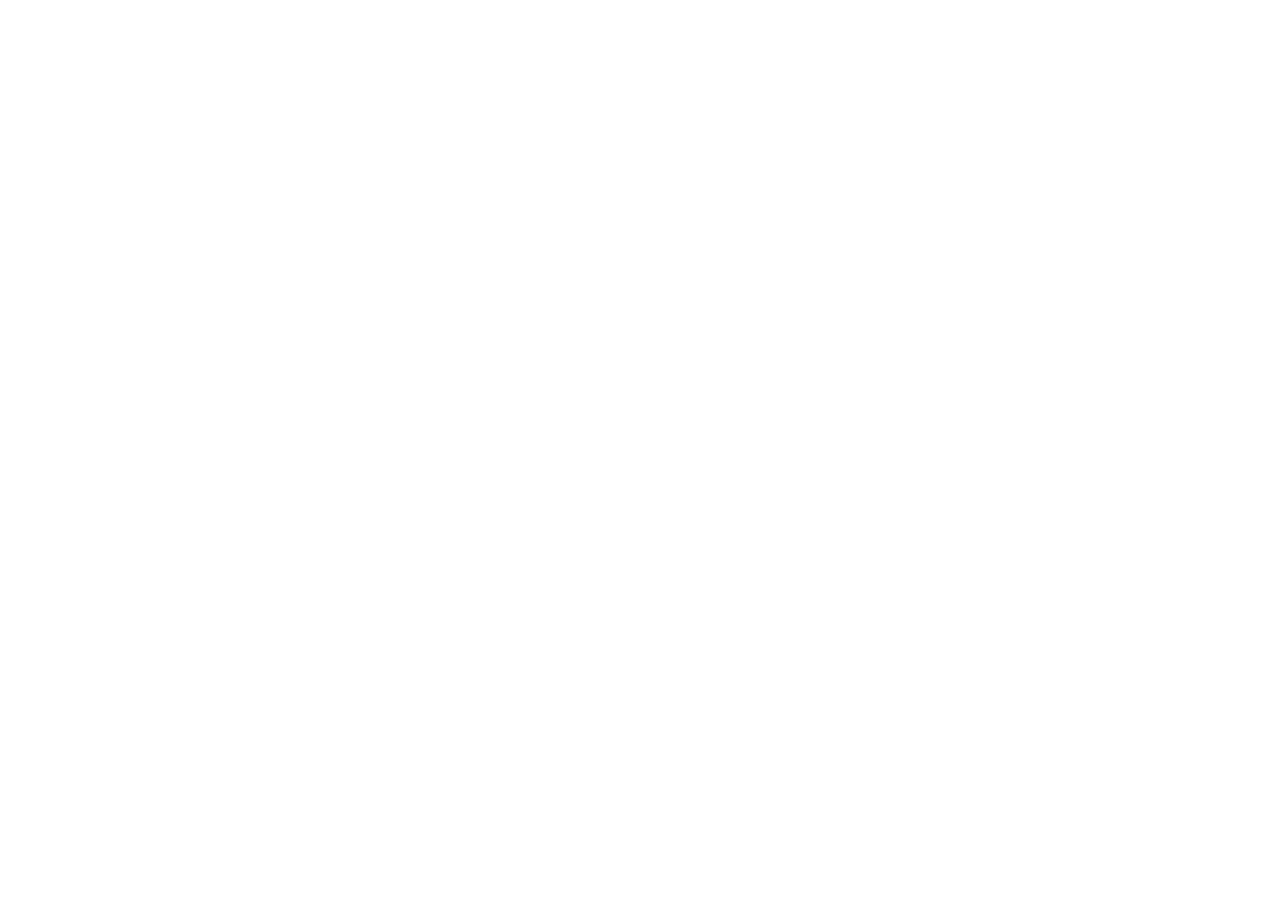
==== commit 2b9cd90c: "Update index.html" ====
--- a/index.html
+++ b/index.html
@@ -1,28 +1,14 @@
 <!DOCTYPE html>
 <html lang="pt">
-  <head>
-   
-  <!-- CSS -->
-  <link rel="stylesheet" href="style.css">
-  <link rel="stylesheet" href="main.css">  
-
-  <!-- JavaScript -->
-  <script src="main.js" defer></script> 
-
-    <meta charset="UTF-8" />
-    <meta http-equiv="X-UA-Compatible" content="IE=edge" />
-    <meta name="viewport" content="width=device-width, initial-scale=1.0" />
-    <link rel="stylesheet" href="css/main.css" />
-    <link rel="icon" href="img/flowers.png" type="image/x-icon" />
-    <title>Flower</title>
-  </head>
-  <body class="container">
-    <audio src="sound/ChristianBasso&HaienQiu-Flowers.mp3" autoplay></audio>
-    <div id="lyrics">
-     
-    </div>
-    
-
+<head>
+    <meta charset="UTF-8">
+    <meta http-equiv="X-UA-Compatible" content="IE=edge">
+    <meta name="viewport" content="width=device-width, initial-scale=1.0">
+    <link rel="stylesheet" href="main.css">
+    <link rel="icon" href="img/flowers.png" type="image/x-icon">
+    <title>flowers</title>
+</head>
+<body class="container">
     <div class="night"></div>
     <div class="flowers">
       <div class="flower flower--1">
@@ -32,7 +18,7 @@
           <div class="flower__leaf flower__leaf--3"></div>
           <div class="flower__leaf flower__leaf--4"></div>
           <div class="flower__white-circle"></div>
-
+  
           <div class="flower__light flower__light--1"></div>
           <div class="flower__light flower__light--2"></div>
           <div class="flower__light flower__light--3"></div>
@@ -41,6 +27,7 @@
           <div class="flower__light flower__light--6"></div>
           <div class="flower__light flower__light--7"></div>
           <div class="flower__light flower__light--8"></div>
+  
         </div>
         <div class="flower__line">
           <div class="flower__line__leaf flower__line__leaf--1"></div>
@@ -51,7 +38,7 @@
           <div class="flower__line__leaf flower__line__leaf--6"></div>
         </div>
       </div>
-
+  
       <div class="flower flower--2">
         <div class="flower__leafs flower__leafs--2">
           <div class="flower__leaf flower__leaf--1"></div>
@@ -59,7 +46,7 @@
           <div class="flower__leaf flower__leaf--3"></div>
           <div class="flower__leaf flower__leaf--4"></div>
           <div class="flower__white-circle"></div>
-
+  
           <div class="flower__light flower__light--1"></div>
           <div class="flower__light flower__light--2"></div>
           <div class="flower__light flower__light--3"></div>
@@ -68,6 +55,7 @@
           <div class="flower__light flower__light--6"></div>
           <div class="flower__light flower__light--7"></div>
           <div class="flower__light flower__light--8"></div>
+  
         </div>
         <div class="flower__line">
           <div class="flower__line__leaf flower__line__leaf--1"></div>
@@ -76,7 +64,7 @@
           <div class="flower__line__leaf flower__line__leaf--4"></div>
         </div>
       </div>
-
+  
       <div class="flower flower--3">
         <div class="flower__leafs flower__leafs--3">
           <div class="flower__leaf flower__leaf--1"></div>
@@ -84,7 +72,7 @@
           <div class="flower__leaf flower__leaf--3"></div>
           <div class="flower__leaf flower__leaf--4"></div>
           <div class="flower__white-circle"></div>
-
+  
           <div class="flower__light flower__light--1"></div>
           <div class="flower__light flower__light--2"></div>
           <div class="flower__light flower__light--3"></div>
@@ -93,6 +81,7 @@
           <div class="flower__light flower__light--6"></div>
           <div class="flower__light flower__light--7"></div>
           <div class="flower__light flower__light--8"></div>
+  
         </div>
         <div class="flower__line">
           <div class="flower__line__leaf flower__line__leaf--1"></div>
@@ -101,14 +90,14 @@
           <div class="flower__line__leaf flower__line__leaf--4"></div>
         </div>
       </div>
-
-      <div class="grow-ans" style="--d: 1.2s">
+  
+      <div class="grow-ans" style="--d:1.2s">
         <div class="flower__g-long">
           <div class="flower__g-long__top"></div>
           <div class="flower__g-long__bottom"></div>
         </div>
       </div>
-
+  
       <div class="growing-grass">
         <div class="flower__grass flower__grass--1">
           <div class="flower__grass--top"></div>
@@ -124,7 +113,7 @@
           <div class="flower__grass__overlay"></div>
         </div>
       </div>
-
+  
       <div class="growing-grass">
         <div class="flower__grass flower__grass--2">
           <div class="flower__grass--top"></div>
@@ -140,66 +129,50 @@
           <div class="flower__grass__overlay"></div>
         </div>
       </div>
-
-      <div class="grow-ans" style="--d: 2.4s">
+  
+      <div class="grow-ans" style="--d:2.4s">
         <div class="flower__g-right flower__g-right--1">
           <div class="leaf"></div>
         </div>
       </div>
-
-      <div class="grow-ans" style="--d: 2.8s">
+  
+      <div class="grow-ans" style="--d:2.8s">
         <div class="flower__g-right flower__g-right--2">
           <div class="leaf"></div>
         </div>
       </div>
-
-      <div class="grow-ans" style="--d: 2.8s">
+  
+      <div class="grow-ans" style="--d:2.8s">
         <div class="flower__g-front">
-          <div
-            class="flower__g-front__leaf-wrapper flower__g-front__leaf-wrapper--1"
-          >
-            <div class="flower__g-front__leaf"></div>
-          </div>
-          <div
-            class="flower__g-front__leaf-wrapper flower__g-front__leaf-wrapper--2"
-          >
-            <div class="flower__g-front__leaf"></div>
-          </div>
-          <div
-            class="flower__g-front__leaf-wrapper flower__g-front__leaf-wrapper--3"
-          >
-            <div class="flower__g-front__leaf"></div>
-          </div>
-          <div
-            class="flower__g-front__leaf-wrapper flower__g-front__leaf-wrapper--4"
-          >
-            <div class="flower__g-front__leaf"></div>
-          </div>
-          <div
-            class="flower__g-front__leaf-wrapper flower__g-front__leaf-wrapper--5"
-          >
-            <div class="flower__g-front__leaf"></div>
-          </div>
-          <div
-            class="flower__g-front__leaf-wrapper flower__g-front__leaf-wrapper--6"
-          >
-            <div class="flower__g-front__leaf"></div>
-          </div>
-          <div
-            class="flower__g-front__leaf-wrapper flower__g-front__leaf-wrapper--7"
-          >
-            <div class="flower__g-front__leaf"></div>
-          </div>
-          <div
-            class="flower__g-front__leaf-wrapper flower__g-front__leaf-wrapper--8"
-          >
+          <div class="flower__g-front__leaf-wrapper flower__g-front__leaf-wrapper--1">
+            <div class="flower__g-front__leaf"></div>
+          </div>
+          <div class="flower__g-front__leaf-wrapper flower__g-front__leaf-wrapper--2">
+            <div class="flower__g-front__leaf"></div>
+          </div>
+          <div class="flower__g-front__leaf-wrapper flower__g-front__leaf-wrapper--3">
+            <div class="flower__g-front__leaf"></div>
+          </div>
+          <div class="flower__g-front__leaf-wrapper flower__g-front__leaf-wrapper--4">
+            <div class="flower__g-front__leaf"></div>
+          </div>
+          <div class="flower__g-front__leaf-wrapper flower__g-front__leaf-wrapper--5">
+            <div class="flower__g-front__leaf"></div>
+          </div>
+          <div class="flower__g-front__leaf-wrapper flower__g-front__leaf-wrapper--6">
+            <div class="flower__g-front__leaf"></div>
+          </div>
+          <div class="flower__g-front__leaf-wrapper flower__g-front__leaf-wrapper--7">
+            <div class="flower__g-front__leaf"></div>
+          </div>
+          <div class="flower__g-front__leaf-wrapper flower__g-front__leaf-wrapper--8">
             <div class="flower__g-front__leaf"></div>
           </div>
           <div class="flower__g-front__line"></div>
         </div>
       </div>
-
-      <div class="grow-ans" style="--d: 3.2s">
+  
+      <div class="grow-ans" style="--d:3.2s">
         <div class="flower__g-fr">
           <div class="leaf"></div>
           <div class="flower__g-fr__leaf flower__g-fr__leaf--1"></div>
@@ -212,128 +185,128 @@
           <div class="flower__g-fr__leaf flower__g-fr__leaf--8"></div>
         </div>
       </div>
-
+  
       <div class="long-g long-g--0">
-        <div class="grow-ans" style="--d: 3s">
-          <div class="leaf leaf--0"></div>
-        </div>
-        <div class="grow-ans" style="--d: 2.2s">
-          <div class="leaf leaf--1"></div>
-        </div>
-        <div class="grow-ans" style="--d: 3.4s">
-          <div class="leaf leaf--2"></div>
-        </div>
-        <div class="grow-ans" style="--d: 3.6s">
-          <div class="leaf leaf--3"></div>
-        </div>
-      </div>
-
+        <div class="grow-ans" style="--d:3s">
+          <div class="leaf leaf--0"></div>
+        </div>
+        <div class="grow-ans" style="--d:2.2s">
+          <div class="leaf leaf--1"></div>
+        </div>
+        <div class="grow-ans" style="--d:3.4s">
+          <div class="leaf leaf--2"></div>
+        </div>
+        <div class="grow-ans" style="--d:3.6s">
+          <div class="leaf leaf--3"></div>
+        </div>
+      </div>
+  
       <div class="long-g long-g--1">
-        <div class="grow-ans" style="--d: 3.6s">
-          <div class="leaf leaf--0"></div>
-        </div>
-        <div class="grow-ans" style="--d: 3.8s">
-          <div class="leaf leaf--1"></div>
-        </div>
-        <div class="grow-ans" style="--d: 4s">
-          <div class="leaf leaf--2"></div>
-        </div>
-        <div class="grow-ans" style="--d: 4.2s">
-          <div class="leaf leaf--3"></div>
-        </div>
-      </div>
-
+        <div class="grow-ans" style="--d:3.6s">
+          <div class="leaf leaf--0"></div>
+        </div>
+        <div class="grow-ans" style="--d:3.8s">
+          <div class="leaf leaf--1"></div>
+        </div>
+        <div class="grow-ans" style="--d:4s">
+          <div class="leaf leaf--2"></div>
+        </div>
+        <div class="grow-ans" style="--d:4.2s">
+          <div class="leaf leaf--3"></div>
+        </div>
+      </div>
+  
       <div class="long-g long-g--2">
-        <div class="grow-ans" style="--d: 4s">
-          <div class="leaf leaf--0"></div>
-        </div>
-        <div class="grow-ans" style="--d: 4.2s">
-          <div class="leaf leaf--1"></div>
-        </div>
-        <div class="grow-ans" style="--d: 4.4s">
-          <div class="leaf leaf--2"></div>
-        </div>
-        <div class="grow-ans" style="--d: 4.6s">
-          <div class="leaf leaf--3"></div>
-        </div>
-      </div>
-
+        <div class="grow-ans" style="--d:4s">
+          <div class="leaf leaf--0"></div>
+        </div>
+        <div class="grow-ans" style="--d:4.2s">
+          <div class="leaf leaf--1"></div>
+        </div>
+        <div class="grow-ans" style="--d:4.4s">
+          <div class="leaf leaf--2"></div>
+        </div>
+        <div class="grow-ans" style="--d:4.6s">
+          <div class="leaf leaf--3"></div>
+        </div>
+      </div>
+  
       <div class="long-g long-g--3">
-        <div class="grow-ans" style="--d: 4s">
-          <div class="leaf leaf--0"></div>
-        </div>
-        <div class="grow-ans" style="--d: 4.2s">
-          <div class="leaf leaf--1"></div>
-        </div>
-        <div class="grow-ans" style="--d: 3s">
-          <div class="leaf leaf--2"></div>
-        </div>
-        <div class="grow-ans" style="--d: 3.6s">
-          <div class="leaf leaf--3"></div>
-        </div>
-      </div>
-
+        <div class="grow-ans" style="--d:4s">
+          <div class="leaf leaf--0"></div>
+        </div>
+        <div class="grow-ans" style="--d:4.2s">
+          <div class="leaf leaf--1"></div>
+        </div>
+        <div class="grow-ans" style="--d:3s">
+          <div class="leaf leaf--2"></div>
+        </div>
+        <div class="grow-ans" style="--d:3.6s">
+          <div class="leaf leaf--3"></div>
+        </div>
+      </div>
+  
       <div class="long-g long-g--4">
-        <div class="grow-ans" style="--d: 4s">
-          <div class="leaf leaf--0"></div>
-        </div>
-        <div class="grow-ans" style="--d: 4.2s">
-          <div class="leaf leaf--1"></div>
-        </div>
-        <div class="grow-ans" style="--d: 3s">
-          <div class="leaf leaf--2"></div>
-        </div>
-        <div class="grow-ans" style="--d: 3.6s">
-          <div class="leaf leaf--3"></div>
-        </div>
-      </div>
-
+        <div class="grow-ans" style="--d:4s">
+          <div class="leaf leaf--0"></div>
+        </div>
+        <div class="grow-ans" style="--d:4.2s">
+          <div class="leaf leaf--1"></div>
+        </div>
+        <div class="grow-ans" style="--d:3s">
+          <div class="leaf leaf--2"></div>
+        </div>
+        <div class="grow-ans" style="--d:3.6s">
+          <div class="leaf leaf--3"></div>
+        </div>
+      </div>
+  
       <div class="long-g long-g--5">
-        <div class="grow-ans" style="--d: 4s">
-          <div class="leaf leaf--0"></div>
-        </div>
-        <div class="grow-ans" style="--d: 4.2s">
-          <div class="leaf leaf--1"></div>
-        </div>
-        <div class="grow-ans" style="--d: 3s">
-          <div class="leaf leaf--2"></div>
-        </div>
-        <div class="grow-ans" style="--d: 3.6s">
-          <div class="leaf leaf--3"></div>
-        </div>
-      </div>
-
+        <div class="grow-ans" style="--d:4s">
+          <div class="leaf leaf--0"></div>
+        </div>
+        <div class="grow-ans" style="--d:4.2s">
+          <div class="leaf leaf--1"></div>
+        </div>
+        <div class="grow-ans" style="--d:3s">
+          <div class="leaf leaf--2"></div>
+        </div>
+        <div class="grow-ans" style="--d:3.6s">
+          <div class="leaf leaf--3"></div>
+        </div>
+      </div>
+  
       <div class="long-g long-g--6">
-        <div class="grow-ans" style="--d: 4.2s">
-          <div class="leaf leaf--0"></div>
-        </div>
-        <div class="grow-ans" style="--d: 4.4s">
-          <div class="leaf leaf--1"></div>
-        </div>
-        <div class="grow-ans" style="--d: 4.6s">
-          <div class="leaf leaf--2"></div>
-        </div>
-        <div class="grow-ans" style="--d: 4.8s">
-          <div class="leaf leaf--3"></div>
-        </div>
-      </div>
-
+        <div class="grow-ans" style="--d:4.2s">
+          <div class="leaf leaf--0"></div>
+        </div>
+        <div class="grow-ans" style="--d:4.4s">
+          <div class="leaf leaf--1"></div>
+        </div>
+        <div class="grow-ans" style="--d:4.6s">
+          <div class="leaf leaf--2"></div>
+        </div>
+        <div class="grow-ans" style="--d:4.8s">
+          <div class="leaf leaf--3"></div>
+        </div>
+      </div>
+  
       <div class="long-g long-g--7">
-        <div class="grow-ans" style="--d: 3s">
-          <div class="leaf leaf--0"></div>
-        </div>
-        <div class="grow-ans" style="--d: 3.2s">
-          <div class="leaf leaf--1"></div>
-        </div>
-        <div class="grow-ans" style="--d: 3.5s">
-          <div class="leaf leaf--2"></div>
-        </div>
-        <div class="grow-ans" style="--d: 3.6s">
+        <div class="grow-ans" style="--d:3s">
+          <div class="leaf leaf--0"></div>
+        </div>
+        <div class="grow-ans" style="--d:3.2s">
+          <div class="leaf leaf--1"></div>
+        </div>
+        <div class="grow-ans" style="--d:3.5s">
+          <div class="leaf leaf--2"></div>
+        </div>
+        <div class="grow-ans" style="--d:3.6s">
           <div class="leaf leaf--3"></div>
         </div>
       </div>
     </div>
-    <script src="anim.js"></script>
+    
     <script src="main.js"></script>
   </body>
 </html>
